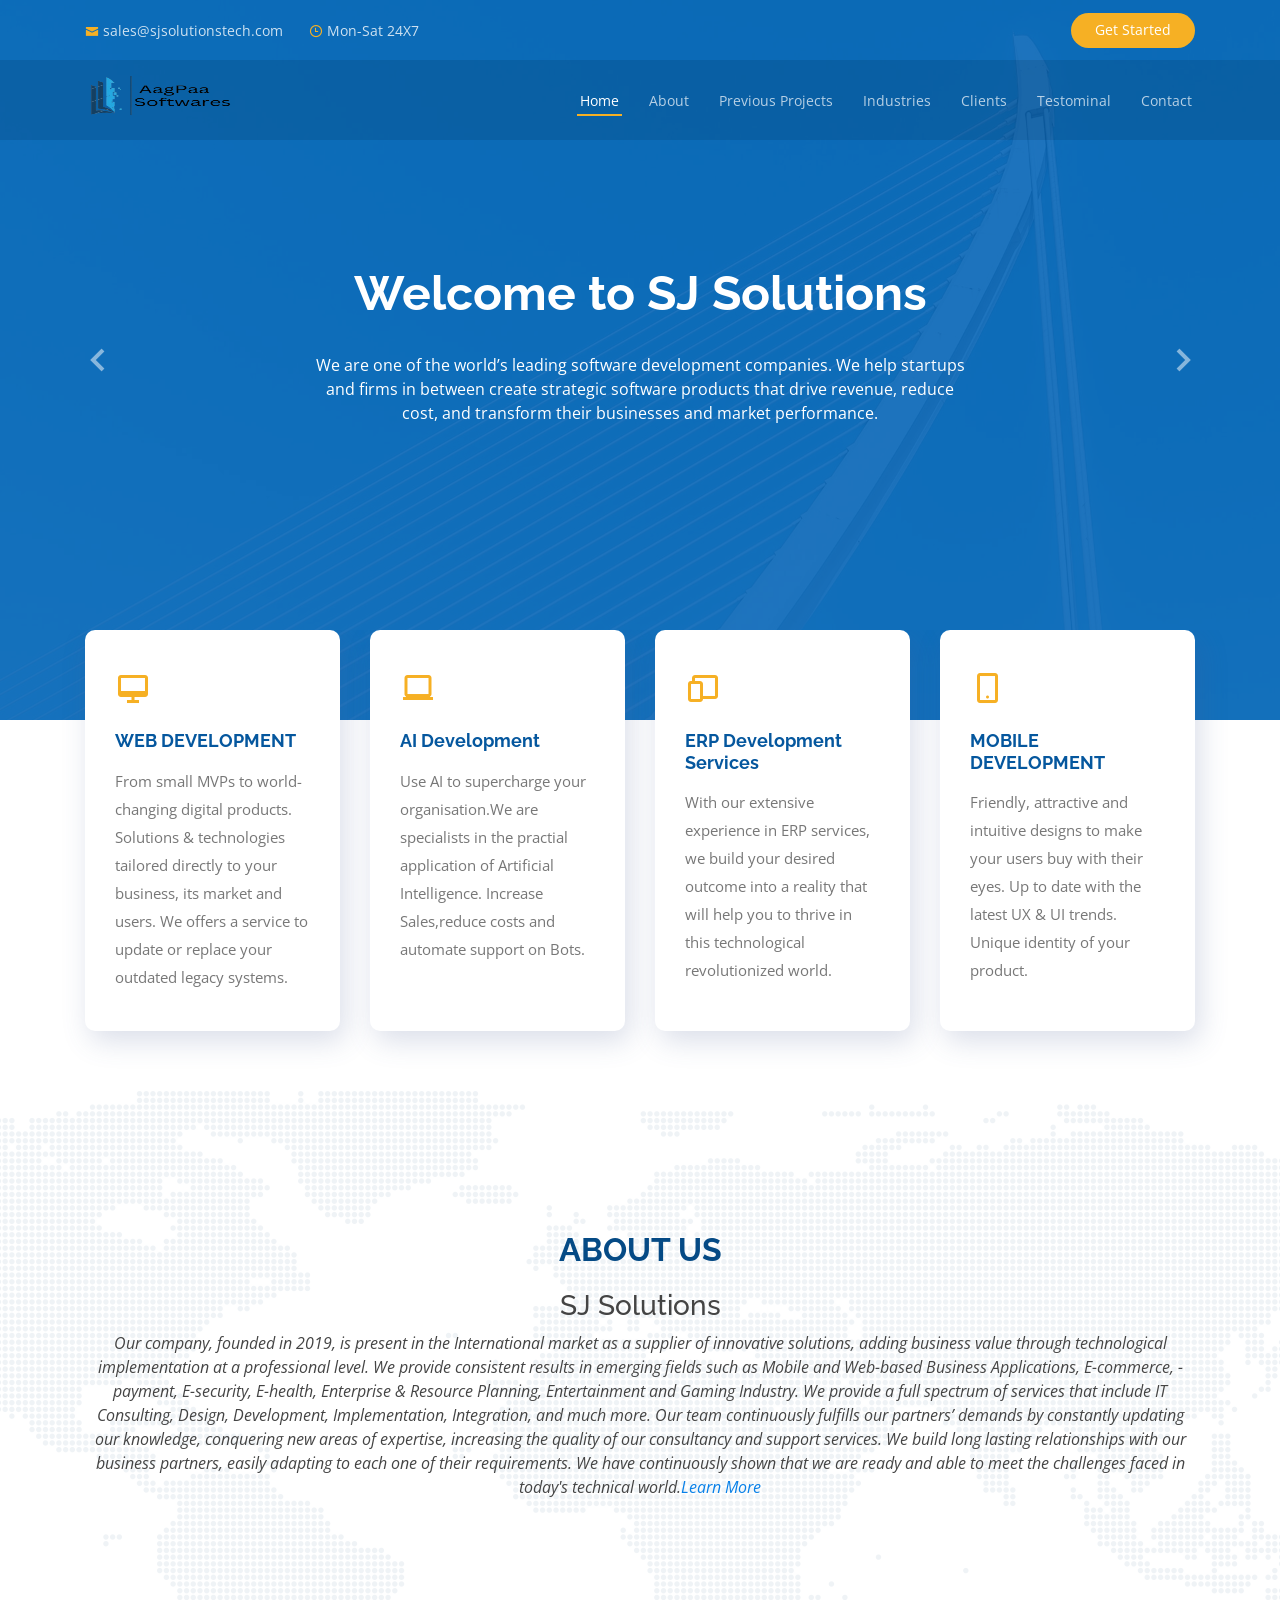
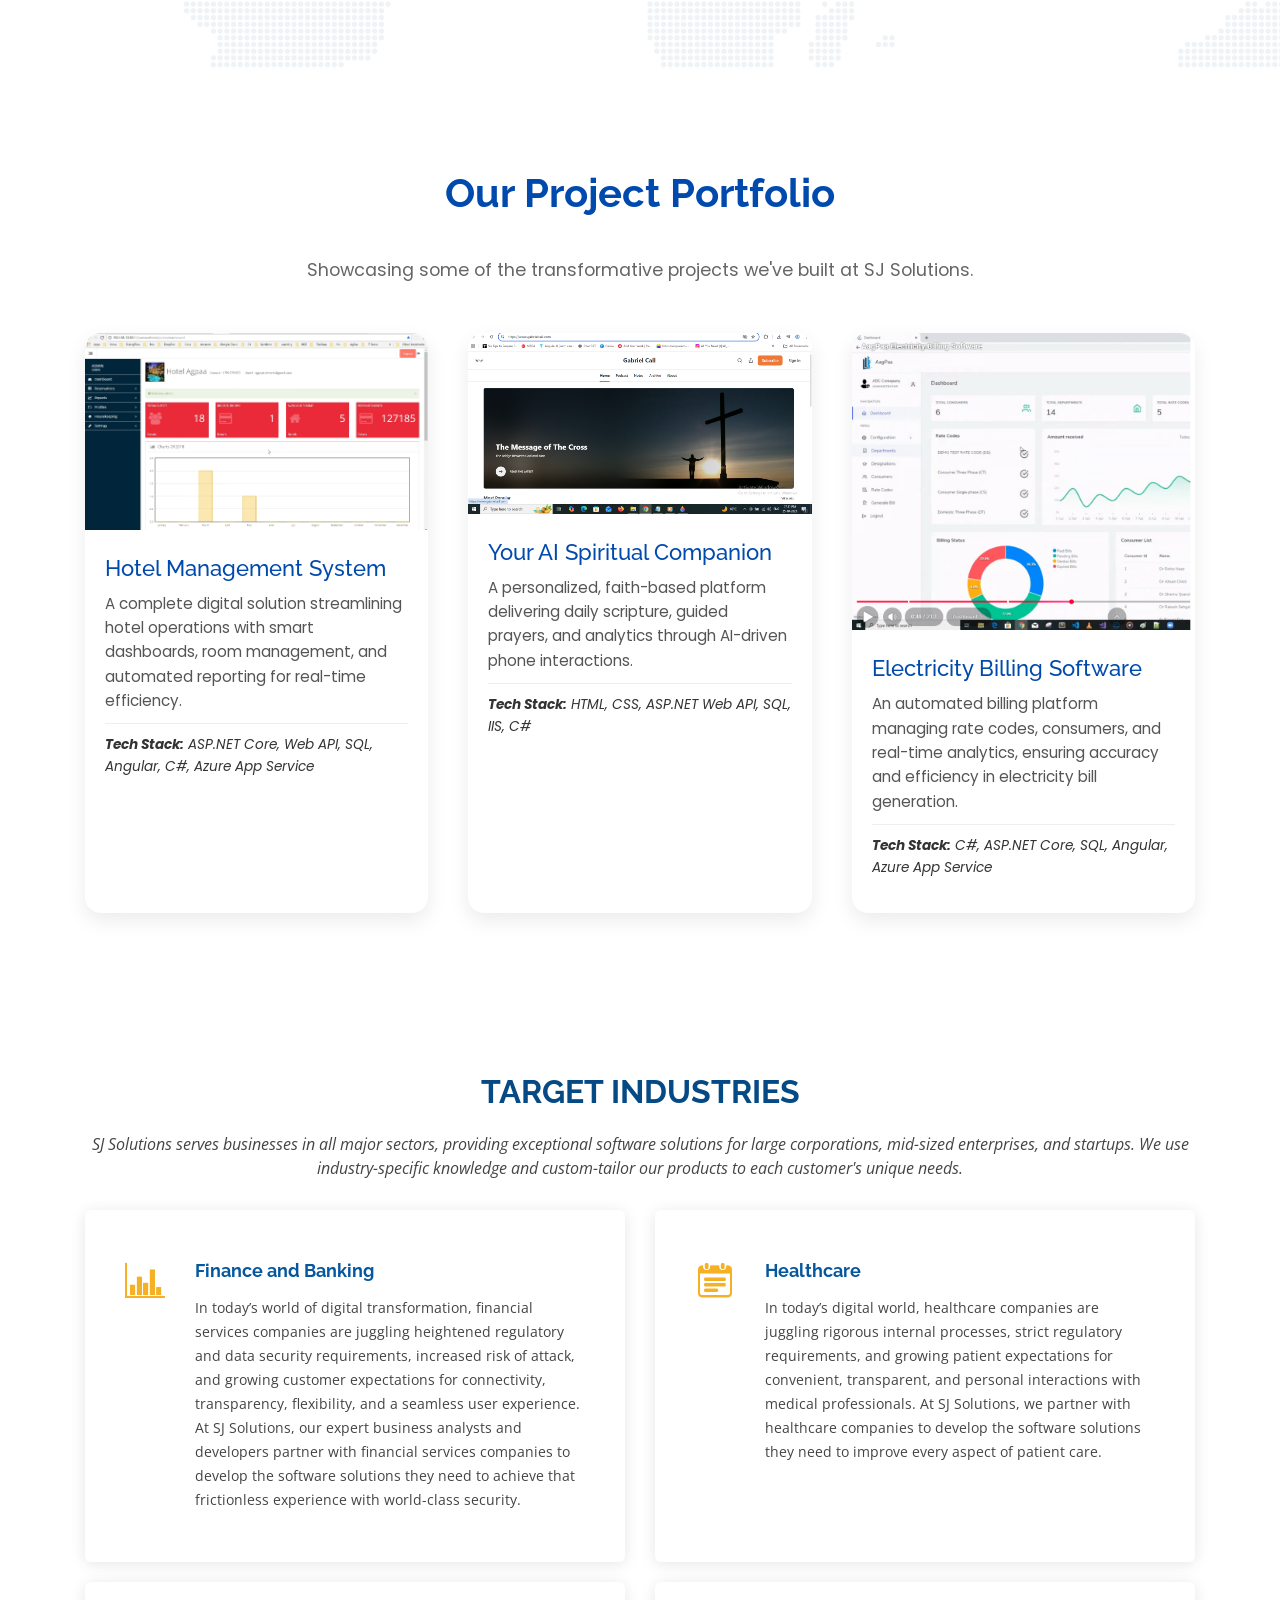
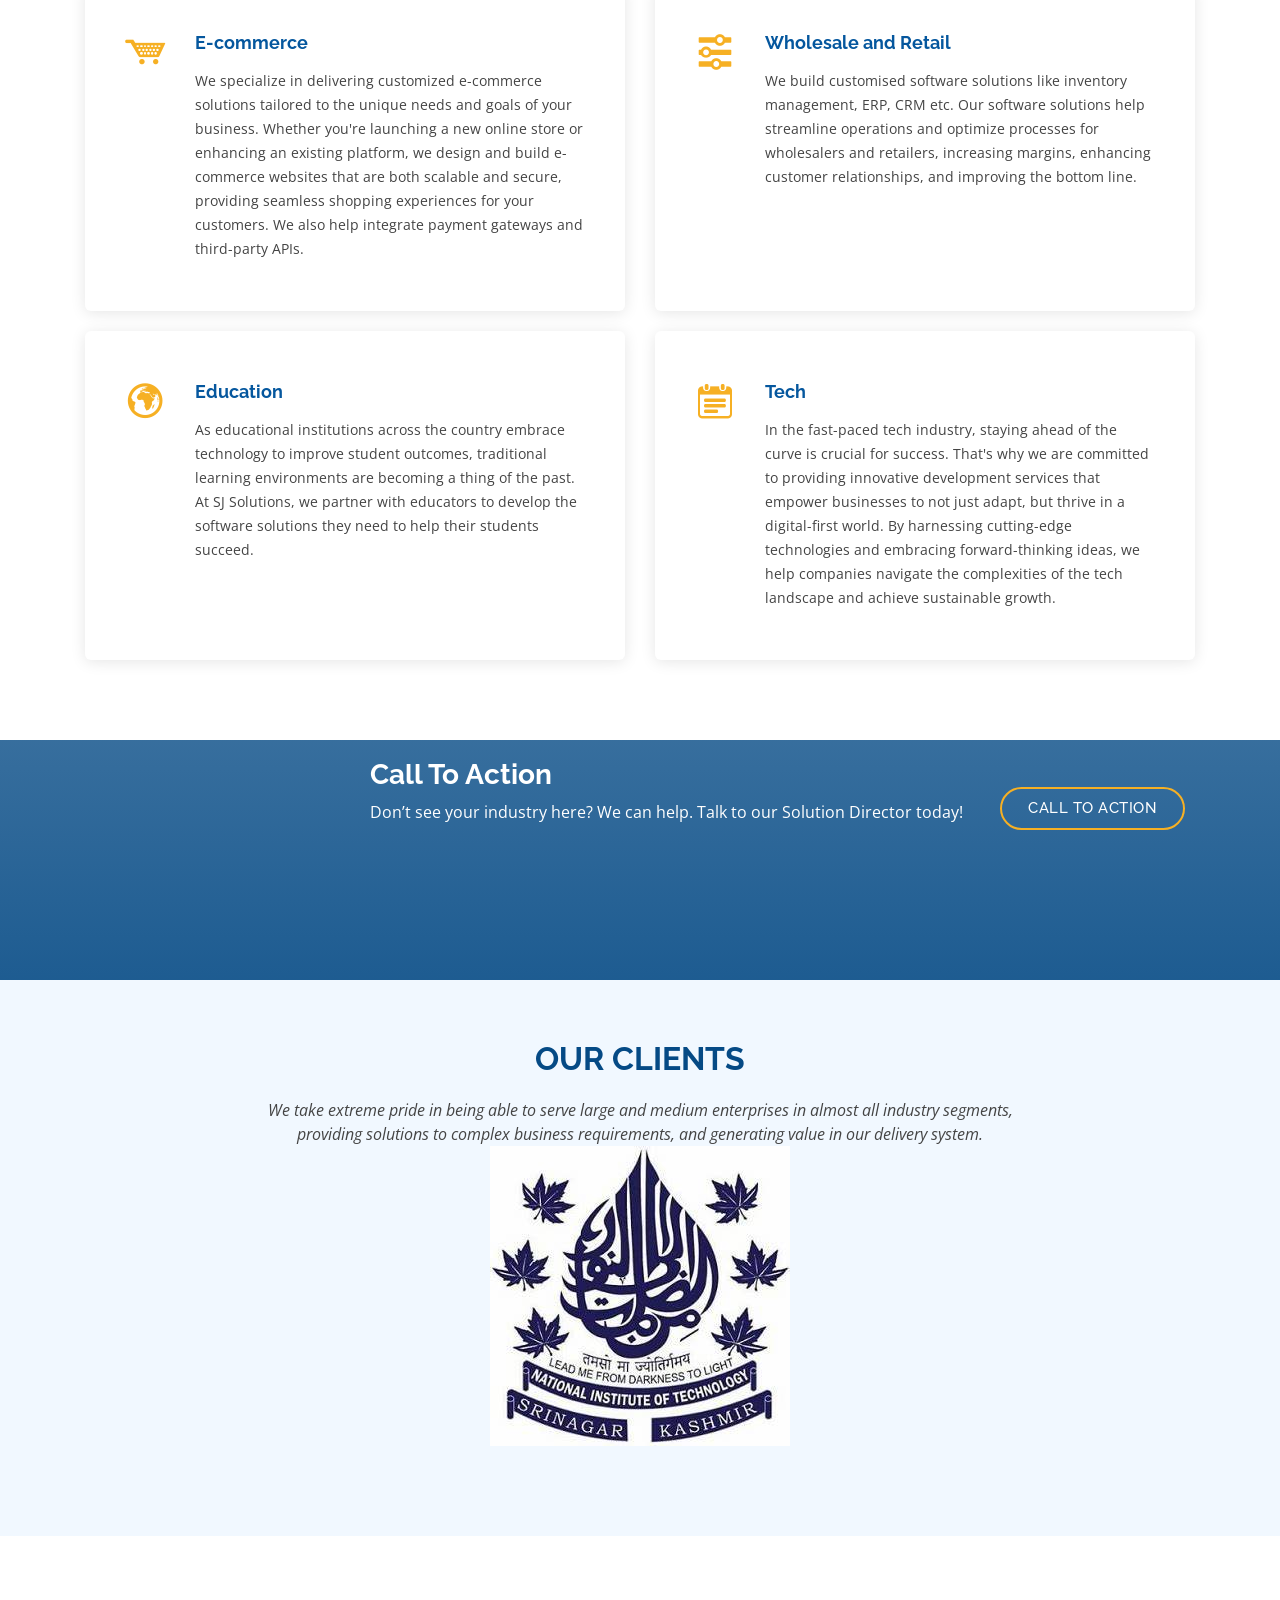
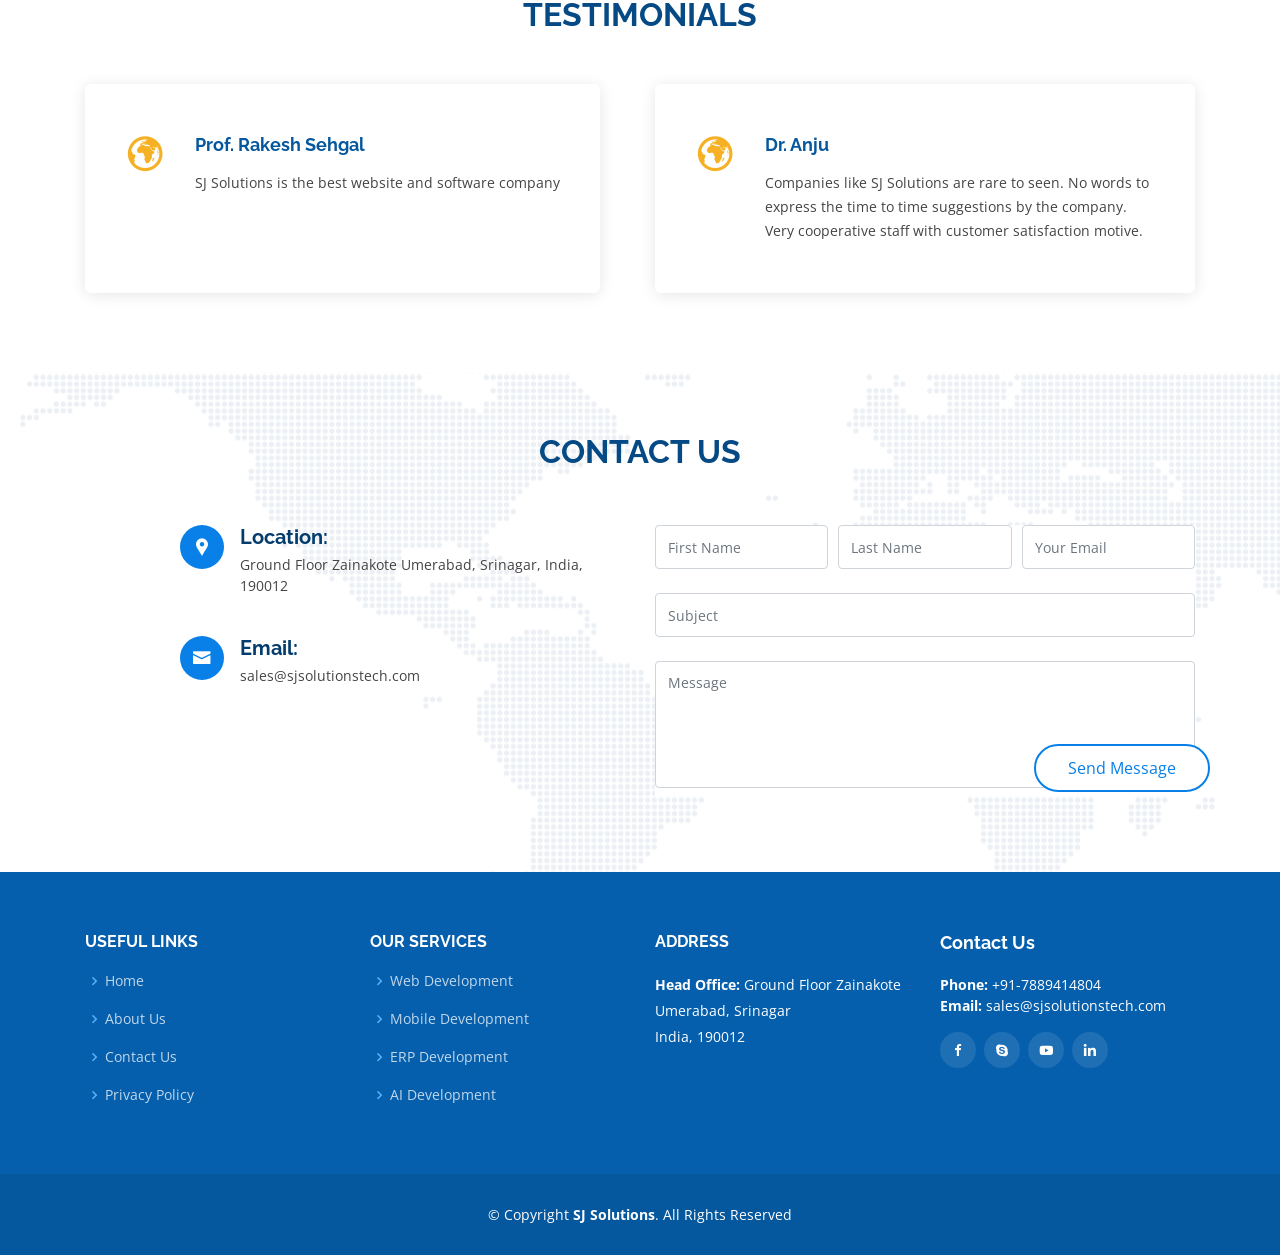
==== index.html @ de07e02e "Rebrand AagPaa Softwares to SJ Solutions Replace all visible AagPaa Softwares / AagPaa Software Solu" ====
<!DOCTYPE html>
<html lang="en">

<head>
  <meta charset="utf-8">
  <meta content="width=device-width, initial-scale=1.0" name="viewport">

  <title>SJ Solutions</title>
  <meta content="" name="descriptison">
  <meta content="" name="keywords">

  <!-- Favicons -->
  <link href="assets/img/favicon.png" rel="icon">
  <link href="assets/img/apple-touch-icon.png" rel="apple-touch-icon">

  <!-- Google Fonts -->
  <link href="https://fonts.googleapis.com/css?family=Open+Sans:300,300i,400,400i,600,600i,700,700i|Raleway:300,300i,400,400i,500,500i,600,600i,700,700i|Poppins:300,300i,400,400i,500,500i,600,600i,700,700i" rel="stylesheet">

  <!-- Vendor CSS Files -->
  <link href="assets/vendor/bootstrap/css/bootstrap.min.css" rel="stylesheet">
  <link href="assets/vendor/icofont/icofont.min.css" rel="stylesheet">
  <link href="assets/vendor/boxicons/css/boxicons.min.css" rel="stylesheet">
  <link href="assets/vendor/animate.css/animate.min.css" rel="stylesheet">
  <link href="assets/vendor/remixicon/remixicon.css" rel="stylesheet">
  <link href="assets/vendor/owl.carousel/assets/owl.carousel.min.css" rel="stylesheet">
  <link href="assets/vendor/venobox/venobox.css" rel="stylesheet">
  <link href="assets/vendor/aos/aos.css" rel="stylesheet">

  <!-- Template Main CSS File -->
  <link href="assets/css/style.css" rel="stylesheet">

  <!-- =======================================================
  * Template Name: Anyar - v2.1.0
  * Template URL: https://bootstrapmade.com/anyar-free-multipurpose-one-page-bootstrap-theme/
  * Author: BootstrapMade.com
  * License: https://bootstrapmade.com/license/
  ======================================================== -->
	<script src="https://www.google.com/recaptcha/api.js" async defer></script>
	<script async src="https://pagead2.googlesyndication.com/pagead/js/adsbygoogle.js?client=ca-pub-5150853147028967"
     crossorigin="anonymous"></script>
<style>
/* ===== Portfolio Section ===== */
.portfolio-section {
  padding: 100px 0;
  background: #ffffff;
  color: #222;
  font-family: "Poppins", sans-serif;
}

.portfolio-section .section-title {
  font-size: 2.5rem;
  font-weight: 700;
  color: #004aad;
  text-align: center;
  margin-bottom: 10px;
}

.portfolio-section .section-subtitle {
  text-align: center;
  font-size: 1.1rem;
  color: #666;
  max-width: 700px;
  margin: 0 auto 50px;
}

.portfolio-grid {
  display: grid;
  grid-template-columns: repeat(auto-fit, minmax(340px, 1fr));
  gap: 40px;
  align-items: stretch;
}

.portfolio-card {
  background: #fff;
  border-radius: 16px;
  overflow: hidden;
  box-shadow: 0 8px 20px rgba(0, 0, 0, 0.08);
  transition: transform 0.3s ease, box-shadow 0.3s ease;
  position: relative;
}

.portfolio-card:hover {
  transform: translateY(-8px);
  box-shadow: 0 12px 25px rgba(0, 0, 0, 0.12);
}

.image-container {
  position: relative;
  overflow: hidden;
}

.image-container img {
  width: 100%;
  display: block;
  transition: transform 0.5s ease;
}

.portfolio-card:hover .image-container img {
  transform: scale(1.05);
  filter: brightness(90%);
}

.portfolio-content {
  padding: 25px 20px;
}

.portfolio-content h3 {
  color: #004aad;
  font-size: 1.4rem;
  margin-bottom: 10px;
}

.portfolio-content p {
  color: #555;
  font-size: 0.95rem;
  line-height: 1.6;
  margin-bottom: 10px;
}

.portfolio-content .tech-stack {
  font-size: 0.85rem;
  color: #333;
  font-style: italic;
  border-top: 1px solid #eee;
  padding-top: 10px;
}

/* Responsive */
@media (max-width: 768px) {
  .portfolio-section {
    padding: 60px 20px;
  }

  .portfolio-section .section-title {
    font-size: 2rem;
  }

  .portfolio-section .section-subtitle {
    font-size: 1rem;
    margin-bottom: 30px;
  }
}

</style>
</head>

<body>

  <!-- ======= Top Bar ======= -->
  <div id="topbar" class="d-none d-lg-flex align-items-center fixed-top ">
    <div class="container d-flex align-items-center">
      <div class="contact-info mr-auto">
        <ul>
          <li><i class="icofont-envelope"></i><a href="mailto:sales@sjsolutionstech.com">sales@sjsolutionstech.com</a></li>

          <li><i class="icofont-clock-time icofont-flip-horizontal"></i> Mon-Sat 24X7</li>
        </ul>
      </div>
      <div class="cta">
        <a href="#contact" class="scrollto">Get Started</a>
      </div>
    </div>
  </div>

  <!-- ======= Header ======= -->
  <header id="header" class="fixed-top ">
    <div class="container d-flex align-items-center">

     <!-- <h1 class="logo mr-auto"><a href="#header" class="scrollto">SJ Solutions</a></h1>
       Uncomment below if you prefer to use an image logo -->
       <a href="#header" class="logo mr-auto scrollto"><img src="assets/img/LogoWithTextBG.png" alt="" class="img-fluid"></a>

      <nav class="nav-menu d-none d-lg-block">
        <ul>
          <li class="active"><a href="#header">Home</a></li>
          <li><a href="#about">About</a></li>
          <li><a href="#why-us">Previous Projects</a></li>
          <li><a href="#services">Industries</a></li>
          <li><a href="#team">Clients</a></li>
		<li><a href="#Testimonials">Testominal</a></li>
          <li><a href="#contact">Contact</a></li>

        </ul>
      </nav><!-- .nav-menu -->

    </div>
  </header><!-- End Header -->

  <!-- ======= Hero Section ======= -->
  <section id="hero" class="d-flex justify-cntent-center align-items-center">
    <div id="heroCarousel" class="container carousel carousel-fade" data-ride="carousel">

      <!-- Slide 1 -->
      <div class="carousel-item active">
        <div class="carousel-container">
          <h2 class="animate__animated animate__fadeInDown">Welcome to <span>SJ Solutions</span></h2>
          <p class="animate__animated animate__fadeInUp">We are one of the world’s leading software development companies. We help startups and firms in between create strategic software products that drive revenue, reduce cost, and transform their businesses and market performance.</p>

          <!-- <a href="#about" class="btn-get-started animate__animated animate__fadeInUp scrollto">Read More</a> -->
        </div>
      </div>

      <!-- Slide 2 -->
      <!--<div class="carousel-item">
        <div class="carousel-container">
          <h2 class="animate__animated animate__fadeInDown">BE ONE STEP AHEAD</h2>
          <p class="animate__animated animate__fadeInUp">Work with experts in Web & Custom Software Development,
            delivering scalable systems and web applications. </p>
          <a href="#about" class="btn-get-started animate__animated animate__fadeInUp scrollto">Read More</a>
        </div>
      </div>-->
      <!-- Slide 3 -->
      <div class="carousel-item">
        <div class="carousel-container">
          <h2 class="animate__animated animate__fadeInDown">Dedicated development teams that deliver</h2>
          <p class="animate__animated animate__fadeInUp">SJ Solutions is a custom software development company that provides dedicated teams of hotshot engineers. We help startups and fast-growing tech companies build successful, scalable products that users love.</p>
         <!-- <a href="#about" class="btn-get-started animate__animated animate__fadeInUp scrollto">Read More</a> -->
        </div>
      </div>
  <!-- Slide 4 -->
      <div class="carousel-item">
        <div class="carousel-container">
          <h2 class="animate__animated animate__fadeInDown">Faster, Adaptive, and Scalable end-to-end Solutions</h2>
          <p class="animate__animated animate__fadeInUp">Helping Organizations Innovate, Transform, and Lead.</p>
        <!--  <a href="#about" class="btn-get-started animate__animated animate__fadeInUp scrollto">Get Started</a> -->
        </div>
      </div>
		<!-- Slide 5 -->
      <div class="carousel-item">
        <div class="carousel-container">
          <h2 class="animate__animated animate__fadeInDown">Let's move to smarter World</h2>
          <p class="animate__animated animate__fadeInUp">We Develop the Web and Power Up the Mobiles</p>
          <a href="#contact" class="btn-get-started animate__animated animate__fadeInUp scrollto">Let's Start </a>
        </div>
      </div>
      <a class="carousel-control-prev" href="#heroCarousel" role="button" data-slide="prev">
        <span class="carousel-control-prev-icon bx bx-chevron-left" aria-hidden="true"></span>
        <span class="sr-only">Previous</span>
      </a>

      <a class="carousel-control-next" href="#heroCarousel" role="button" data-slide="next">
        <span class="carousel-control-next-icon bx bx-chevron-right" aria-hidden="true"></span>
        <span class="sr-only">Next</span>
      </a>

    </div>
  </section><!-- End Hero -->

  <main id="main">

    <!-- ======= Icon Boxes Section ======= -->
    <section id="icon-boxes" class="icon-boxes">
      <div class="container">

        <div class="row">
          <div class="col-md-6 col-lg-3 d-flex align-items-stretch mb-5 mb-lg-0" data-aos="fade-up">
            <div class="icon-box">
              <div class="icon"><i class="bx bx-desktop"></i></div>
              <h4 class="title"><a href="">WEB DEVELOPMENT</a></h4>
              <p class="description">From small MVPs to world-changing digital products.
                Solutions & technologies tailored directly to your business, its market and users.
               We offers a service to update or replace your outdated legacy systems.
                </p>
            </div>
          </div>
<div class="col-md-6 col-lg-3 d-flex align-items-stretch mb-5 mb-lg-0" data-aos="fade-up" data-aos-delay="200">
            <div class="icon-box">
              <div class="icon"><i class="bx bx-laptop"></i></div>
              <h4 class="title"><a href="#why-us">
                AI Development</a></h4>
              <p class="description">Use AI to supercharge your organisation.We are specialists in the practial application of Artificial Intelligence. Increase Sales,reduce costs and automate support on Bots. </p>
            </div>
          </div>

          <div class="col-md-6 col-lg-3 d-flex align-items-stretch mb-5 mb-lg-0" data-aos="fade-up" data-aos-delay="300">
            <div class="icon-box">
              <div class="icon"><i class="bx bx-devices"></i></div>
              <h4 class="title"><a href=""> ERP Development Services</a></h4>
              <p class="description">With our extensive experience in ERP services, we build your desired outcome into a reality that will help you to thrive in this technological revolutionized world.</p>
            </div>
          </div>

<div class="col-md-6 col-lg-3 d-flex align-items-stretch mb-5 mb-lg-0" data-aos="fade-up" data-aos-delay="100">
            <div class="icon-box">
              <div class="icon"><i class="bx bx-mobile-alt"></i></div>
              <h4 class="title"><a href="">MOBILE DEVELOPMENT</a></h4>
              <p class="description">Friendly, attractive and intuitive designs to make your users buy with their eyes.
                Up to date with the latest UX & UI trends.
                Unique identity of your product.</p>
            </div>
          </div>
        </div>

      </div>
    </section><!-- End Icon Boxes Section -->

    <!-- ======= About Us Section ======= -->
    <section id="about" class="about">
      <div class="container" data-aos="fade-up">

        <div class="section-title">
          <h2>About Us</h2>
          <h3>SJ Solutions</h3>
          <p>Our company, founded in 2019, is present in the International market as a supplier of innovative solutions, adding business value through technological implementation at a professional level. We provide consistent results in emerging fields such as Mobile and Web-based Business Applications, E-commerce, -payment, E-security, E-health, Enterprise & Resource Planning, Entertainment and Gaming Industry. We provide a full spectrum of services that include IT Consulting, Design, Development, Implementation, Integration, and much more. Our team continuously fulfills our partners’ demands by constantly updating our knowledge, conquering new areas of expertise, increasing the quality of our consultancy and support services. We build long lasting relationships with our business partners, easily adapting to each one of their requirements. We have continuously shown that we are ready and able to meet the challenges faced in today's technical world.<a href="https://www.youtube.com/@aagpaasoftwares5643" class="btn-learn-more">Learn More</a></p>

        </div>

      <!--  <div class="row content">
          <div class="col-lg-6">
            <h3>
              What We Promise
            </h3>
            <ul>
            <li><i class="ri-check-double-line"></i> SJ Solutions' biggest concern when choosing a technology is how it fits our customer's needs.</li>
              <li><i class="ri-check-double-line"></i> SJ Solutions does not resell any platforms or technologies of the third party vendors. We promise that we never have any commercial incentive while choosing a technology or approach, we base our decision only on the fact how our customers would benefit from it.</li>
              <li><i class="ri-check-double-line"></i> Our customers' time is their money, so completing every project on time is one of Syberry's biggest priorities.</li>
              <li><i class="ri-check-double-line"></i>Our customers value fair and transparent pricing, so that's what SJ Solutions offers.</li>
            </ul>
          </div>
          <div class="col-lg-6 pt-4 pt-lg-0">
            <p>
              SJ Solutions serves businesses in all major sectors, providing exceptional software solutions for large corporations, mid-sized enterprises, and startups. We use industry-specific knowledge and custom-tailor our products to each customer's unique needs.
            </p>
           <a href="#" class="btn-learn-more">Learn More</a>
          </div>
        </div> -->

      </div>
    </section><!-- End About Us Section -->

	  <!-- ====== Portfolio Section Start ====== -->
<section id="portfolio" class="portfolio-section">
  <div class="container">
    <h2 class="section-title" data-aos="fade-up">Our Project Portfolio</h2>
    <p class="section-subtitle" data-aos="fade-up" data-aos-delay="100">
      Showcasing some of the transformative projects we've built at SJ Solutions.
    </p>

    <div class="portfolio-grid">
      <!-- Project 1 -->
      <div class="portfolio-card" data-aos="fade-up" data-aos-delay="200">
        <div class="image-container">
          <img src="assets/img/zamruddashboard.png" alt="Hotel Management System" class="project-img" />
        </div>
        <div class="portfolio-content">
          <h3>Hotel Management System</h3>
          <p>
            A complete digital solution streamlining hotel operations with smart dashboards,
            room management, and automated reporting for real-time efficiency.
          </p>
          <p class="tech-stack">
            <strong>Tech Stack:</strong> ASP.NET Core, Web API, SQL, Angular, C#, Azure App Service
          </p>
        </div>
      </div>

      <!-- Project 2 -->
      <div class="portfolio-card" data-aos="fade-up" data-aos-delay="300">
        <div class="image-container">
          <img src="assets/img/Gcall1.png" alt="Your AI Spiritual Companion" class="project-img" />
        </div>
        <div class="portfolio-content">
          <h3>Your AI Spiritual Companion</h3>
          <p>
            A personalized, faith-based platform delivering daily scripture, guided prayers,
            and analytics through AI-driven phone interactions.
          </p>
          <p class="tech-stack">
            <strong>Tech Stack:</strong> HTML, CSS, ASP.NET Web API, SQL, IIS, C#
          </p>
        </div>
      </div>

      <!-- Project 3 -->
      <div class="portfolio-card" data-aos="fade-up" data-aos-delay="400">
        <div class="image-container">
          <img src="assets/img/Electricity_Billing_Software.png" alt="Electricity Billing Software" class="project-img" />
        </div>
        <div class="portfolio-content">
          <h3>Electricity Billing Software</h3>
          <p>
            An automated billing platform managing rate codes, consumers, and real-time analytics,
            ensuring accuracy and efficiency in electricity bill generation.
          </p>
          <p class="tech-stack">
            <strong>Tech Stack:</strong> C#, ASP.NET Core, SQL, Angular, Azure App Service
          </p>
        </div>
      </div>
    </div>
  </div>
</section>
<!-- ====== Portfolio Section End ====== -->





    <!-- ======= Services Section ======= -->
    <section id="services" class="services">
      <div class="container" data-aos="fade-up">

        <div class="section-title">
          <h2>Target Industries</h2>
          <p>SJ Solutions serves businesses in all major sectors, providing exceptional software solutions for large corporations, mid-sized enterprises, and startups. We use industry-specific knowledge and custom-tailor our products to each customer's unique needs.</p>
        </div>

        <div class="row">
          <div class="col-md-6 d-flex align-items-stretch" data-aos="fade-up" data-aos-delay="100">
            <div class="icon-box">
              <i class="icofont-chart-bar-graph"></i>
              <h4><a href="#" onclick="return false;">Finance and Banking</a></h4>
              <p>In today’s world of digital transformation, financial services companies are juggling heightened regulatory and data security requirements, increased risk of attack, and growing customer expectations for connectivity, transparency, flexibility, and a seamless user experience. At SJ Solutions, our expert business analysts and developers partner with financial services companies to develop the software solutions they need to achieve that frictionless experience with world-class security.</p>
            </div>
          </div>
          <div class="col-md-6 d-flex align-items-stretch mt-4 mt-md-0" data-aos="fade-up" data-aos-delay="200">
            <div class="icon-box">
              <i class="icofont-tasks-alt"></i>
              <h4><a href="#" onclick="return false;">Healthcare</a></h4>
              <p>In today’s digital world, healthcare companies are juggling rigorous internal processes, strict regulatory requirements, and growing patient expectations for convenient, transparent, and personal interactions with medical professionals. At SJ Solutions, we partner with healthcare companies to develop the software solutions they need to improve every aspect of patient care.</p>
            </div>
          </div>
          <div class="col-md-6 d-flex align-items-stretch mt-4 mt-md-0" data-aos="fade-up" data-aos-delay="300">
            <div class="icon-box">
              <i class="icofont-ui-cart"></i>
              <h4><a href="#" onclick="return false;">E-commerce</a></h4>
              <p>We specialize in delivering customized e-commerce solutions tailored to the unique needs and goals of your business. Whether you're launching a new online store or enhancing an existing platform, we design and build e-commerce websites that are both scalable and secure, providing seamless shopping experiences for your customers. We also help integrate payment gateways and third-party APIs.</p>
            </div>
          </div>
          <div class="col-md-6 d-flex align-items-stretch mt-4 mt-md-0" data-aos="fade-up" data-aos-delay="400">
            <div class="icon-box">
              <i class="icofont-settings"></i>
              <h4><a href="#" onclick="return false;">Wholesale and Retail</a></h4>
              <p>We build customised software solutions like inventory management, ERP, CRM etc. Our software solutions help streamline operations and optimize processes for wholesalers and retailers, increasing margins, enhancing customer relationships, and improving the bottom line.</p>
            </div>
          </div>
          <div class="col-md-6 d-flex align-items-stretch mt-4 mt-md-0" data-aos="fade-up" data-aos-delay="500">
            <div class="icon-box">
              <i class="icofont-earth"></i>
              <h4><a href="#" onclick="return false;">Education</a></h4>
              <p>As educational institutions across the country embrace technology to improve student outcomes, traditional learning environments are becoming a thing of the past. At SJ Solutions, we partner with educators to develop the software solutions they need to help their students succeed.</p>
            </div>
          </div>
          <div class="col-md-6 d-flex align-items-stretch mt-4 mt-md-0" data-aos="fade-up" data-aos-delay="600">
            <div class="icon-box">
              <i class="icofont-tasks-alt"></i>
              <h4><a href="#" onclick="return false;">Tech</a></h4>
              <p>In the fast-paced tech industry, staying ahead of the curve is crucial for success. That's why we are committed to providing innovative development services that empower businesses to not just adapt, but thrive in a digital-first world. By harnessing cutting-edge technologies and embracing forward-thinking ideas, we help companies navigate the complexities of the tech landscape and achieve sustainable growth.</p>
            </div>
          </div>
        </div>

      </div>
    </section><!-- End Services Section -->

    <!-- ======= Cta Section ======= -->
    <section id="cta" class="cta">
      <div class="container">

        <div class="row" data-aos="zoom-in">
          <div class="col-lg-9 text-center text-lg-left">
            <h3>Call To Action</h3>
            <p> Don’t see your industry here? We can help. Talk to our Solution Director today!</p>
          </div>
          <div class="col-lg-3 cta-btn-container text-center">
            <a class="cta-btn align-middle" href="#contact">Call To Action</a>
          </div>
        </div>

      </div>
    </section><!-- End Cta Section -->




    <!-- ======= Team Section ======= -->
    <section id="team" class="team section-bg">
      <div class="container" data-aos="fade-up">

        <div class="section-title">
          <h2>OUR CLIENTS</h2>
          <p>We take extreme pride in being able to serve large and medium enterprises in almost all industry segments,</p>
		  <p>providing solutions to complex business requirements, and generating value in our delivery system.</p>

			<div class="owl-item" >
				<div class="item">
					<a href="https://www.nitsri.ac.in/">
						<img alt="logo" src="assets/img/NITlogo.jpg">
					</a>

			</div>

			</div>

		  </div>
      </div>
    </section><!-- End Team Section -->

	  <!-- ======= Testimonials Section ======= -->
    <section id="Testimonials" class="services">
      <div class="container" data-aos="fade-up">

        <div class="section-title">
          <h2>Testimonials</h2>
		  </div>

        <div class="row">
          <div class="col-md-6 d-flex align-items-stretch" data-aos="fade-up" data-aos-delay="100">
           <div class="icon-box">
             <i class="icofont-earth"></i>
				<!-- <img alt="logo" src="assets/img/NITlogo.jpg"> -->
              <h4><a href="https://rakeshsehgal.com">Prof. Rakesh Sehgal</a></h4>
			  <p>SJ Solutions  is the best website and software company</p>
           </div>
          </div>
          <div class="col-md-6 d-flex align-items-stretch mt-4 mt-md-0" data-aos="fade-up" data-aos-delay="200">
            <div class="icon-box">
              <i class="icofont-earth"></i>
              <h4><a href="https://anjusehgal.com/">Dr. Anju </a></h4>
              <p>Companies like SJ Solutions are rare to seen. No words to express the time to time suggestions by the company. Very cooperative staff with customer satisfaction motive.</p>
            </div>
          </div>

		  </div>
      </div>
    </section>


	  <!-- ======= Contact Section ======= -->
    <section id="contact" class="contact">
      <div class="container" data-aos="fade-up">

        <div class="section-title">
          <h2>Contact Us</h2>
        </div>

        <div class="row mt-1 d-flex justify-content-end" data-aos="fade-right" data-aos-delay="100">

          <div class="col-lg-5">
            <div class="info">
              <div class="address">
                <i class="icofont-google-map"></i>
                <h4>Location:</h4>
                <p>Ground Floor Zainakote Umerabad, Srinagar, India, 190012</p>
              </div>

              <div class="email">
                <i class="icofont-envelope"></i>
                <h4>Email:</h4>
                <p>sales@sjsolutionstech.com</p>
              </div>



            </div>

          </div>

          <div class="col-lg-6 mt-5 mt-lg-0" data-aos="fade-left" data-aos-delay="100">

            <form action="contact.php" method="post" role="form" class="php-email-form">
              <div class="form-row">
                <div class="col-md-4 form-group">
                  <input type="text" name="fname" class="form-control" id="fname" placeholder="First Name" data-rule="minlen:4" data-msg="Please enter at least 4 chars" />
                  <div class="validate"></div>
                </div>
				  <div class="col-md-4 form-group">
                  <input type="text" name="lname" class="form-control" id="lname" placeholder="Last Name" data-rule="minlen:4" data-msg="Please enter at least 4 chars" />
                  <div class="validate"></div>
                </div>
                <div class="col-md-4 form-group">
                  <input type="email" class="form-control" name="email" id="email" placeholder="Your Email" data-rule="email" data-msg="Please enter a valid email" />
                  <div class="validate"></div>
                </div>
              </div>
              <div class="form-group">
                <input type="text" class="form-control" name="subject" id="subject" placeholder="Subject" data-rule="minlen:4" data-msg="Please enter at least 8 chars of subject" />
                <div class="validate"></div>
              </div>
              <div class="form-group">
                <textarea class="form-control" name="message" rows="5" data-rule="required" data-msg="Please write something for us" placeholder="Message"></textarea>
                <div class="validate"></div>
              </div>
              <div class="mb-3">
                <div class="loading">Loading</div>
                <div class="error-message"></div>
                <div class="sent-message">Your message has been sent. Thank you!</div>
              </div>
				<div>
				<div class="g-recaptcha" data-sitekey="6LeGdPUqAAAAACzHdzCGyerWPEHAPa_zpm4oUiF_"></div>
              <div class="text-center"><button type="submit">Send Message</button></div>
				</div>
            </form>

          </div>

        </div>

      </div>
    </section><!-- End Contact Section -->

  </main><!-- End #main -->

  <!-- ======= Footer ======= -->
  <footer id="footer">



    <div class="footer-top">
      <div class="container">
        <div class="row">

          <div class="col-lg-3 col-md-6 footer-links">
            <h4>Useful Links</h4>
            <ul>
              <li><i class="bx bx-chevron-right" ></i> <a href="#">Home</a></li>
              <li><i class="bx bx-chevron-right"></i> <a href="#about">About Us</a></li>
				<!--I delebrately kept the Terms Of Service link Commented  > By Shahid  -->
           <!--   <li><i class="bx bx-chevron-right"></i> <a href="https://www.sjsolutionstech.com/terms.html">Terms of service</a></li> -->
				<li><i class="bx bx-chevron-right"></i> <a href="#contact">Contact Us</a></li>
              <li><i class="bx bx-chevron-right"></i> <a href="https://www.sjsolutionstech.com/privacy.html">Privacy Policy</a></li>
            </ul>
          </div>

          <div class="col-lg-3 col-md-6 footer-links">
            <h4>Our Services</h4>
            <ul>
              <li><i class="bx bx-chevron-right"></i> <a href="#">Web Development</a></li>
              <li><i class="bx bx-chevron-right"></i> <a href="#">Mobile Development</a></li>
              <li><i class="bx bx-chevron-right"></i> <a href="#">ERP Development</a></li>
              <li><i class="bx bx-chevron-right"></i> <a href="#why-us">AI Development</a></li>
            </ul>
          </div>

          <div class="col-lg-3 col-md-6 footer-contact">
            <h4>Address</h4>
            <p>
             <strong>Head Office:</strong> Ground Floor Zainakote Umerabad, Srinagar<br>
              India, 190012<br>

            <br>

            </p>

          </div>

          <div class="col-lg-3 col-md-6 footer-info">
            <h3>Contact Us</h3>
            <strong>Phone:</strong> +91-7889414804<br>
              <strong>Email:</strong> sales@sjsolutionstech.com<br>
            <div class="social-links mt-3">
            <!--  <a href="#" class="twitter"><i class="bx bxl-twitter"></i></a> -->
            <a href="https://www.facebook.com/aagpaa" class="facebook"><i class="bx bxl-facebook"></i></a>
              <!--   <a href="#" class="instagram"><i class="bx bxl-instagram"></i></a>-->
              <a href="#" class="google-plus"><i class="bx bxl-skype"></i></a>
				<a href="https://www.youtube.com/@aagpaasoftwares5643" class="google-plus"><i class="bx bxl-youtube"></i></a>
              <a href="https://www.linkedin.com/company/aagpaa-software-solutions" class="linkedin"><i class="bx bxl-linkedin"></i></a>
            </div>
          </div>

        </div>
      </div>
    </div>

    <div class="container">
      <div class="copyright">
        &copy; Copyright <strong><span>SJ Solutions</span></strong>. All Rights Reserved
      </div>

    </div>
  </footer><!-- End Footer -->

  <a href="#" class="back-to-top"><i class="ri-arrow-up-line"></i></a>
  <div id="preloader"></div>

  <!-- Vendor JS Files -->
  <script src="assets/vendor/jquery/jquery.min.js"></script>
  <script src="assets/vendor/bootstrap/js/bootstrap.bundle.min.js"></script>
  <script src="assets/vendor/jquery.easing/jquery.easing.min.js"></script>
  <script src="assets/vendor/php-email-form/validate.js"></script>
  <script src="assets/vendor/owl.carousel/owl.carousel.min.js"></script>
  <script src="assets/vendor/venobox/venobox.min.js"></script>
  <script src="assets/vendor/isotope-layout/isotope.pkgd.min.js"></script>
  <script src="assets/vendor/aos/aos.js"></script>

	<!-- Modernizer Script for old Browsers -->
        <script src="js/modernizr-2.6.2.min.js"></script>
  <!-- Template Main JS File -->
  <script src="assets/js/main.js"></script>

	<!-- AOS Animation Library -->
<link href="https://unpkg.com/aos@2.3.4/dist/aos.css" rel="stylesheet" />
<script src="https://unpkg.com/aos@2.3.4/dist/aos.js"></script>
<script>
  AOS.init({
    duration: 800,
    once: true,
  });
</script>
</body>

</html>
---- assets/css/style.css ----
/**
* Template Name: Anyar - v2.1.0
* Template URL: https://bootstrapmade.com/anyar-free-multipurpose-one-page-bootstrap-theme/
* Author: BootstrapMade.com
* License: https://bootstrapmade.com/license/
*/

/*--------------------------------------------------------------
# General
--------------------------------------------------------------*/
body {
  font-family: "Open Sans", sans-serif;
  color: #444444;
}

a {
  color: #0880e8;
}

a:hover {
  color: #2b99f8;
  text-decoration: none;
}

h1, h2, h3, h4, h5, h6 {
  font-family: "Raleway", sans-serif;
}

/*--------------------------------------------------------------
# Back to top button
--------------------------------------------------------------*/
.back-to-top {
  position: fixed;
  display: none;
  right: 15px;
  bottom: 15px;
  z-index: 99999;
}

.back-to-top i {
  display: flex;
  align-items: center;
  justify-content: center;
  font-size: 20px;
  width: 40px;
  height: 40px;
  border-radius: 50px;
  background: #0880e8;
  color: #fff;
  transition: all 0.4s;
}

.back-to-top i:hover {
  background: #f6b024;
  color: #fff;
}

/*--------------------------------------------------------------
# Preloader
--------------------------------------------------------------*/
#preloader {
  position: fixed;
  top: 0;
  left: 0;
  right: 0;
  bottom: 0;
  z-index: 9999;
  overflow: hidden;
  background: #fff;
}

#preloader:before {
  content: "";
  position: fixed;
  top: calc(50% - 30px);
  left: calc(50% - 30px);
  border: 6px solid #0880e8;
  border-top-color: #bfe0fd;
  border-radius: 50%;
  width: 60px;
  height: 60px;
  -webkit-animation: animate-preloader 1s linear infinite;
  animation: animate-preloader 1s linear infinite;
}

@-webkit-keyframes animate-preloader {
  0% {
    transform: rotate(0deg);
  }
  100% {
    transform: rotate(360deg);
  }
}

@keyframes animate-preloader {
  0% {
    transform: rotate(0deg);
  }
  100% {
    transform: rotate(360deg);
  }
}

/*--------------------------------------------------------------
# Disable aos animation delay on mobile devices
--------------------------------------------------------------*/
@media screen and (max-width: 768px) {
  [data-aos-delay] {
    transition-delay: 0 !important;
  }
}

/*--------------------------------------------------------------
# Top Bar
--------------------------------------------------------------*/
#topbar {
  height: 60px;
  font-size: 14px;
  transition: all 0.5s;
  overflow: hidden;
  color: rgba(255, 255, 255, 0.8);
}

#topbar.topbar-scrolled {
  top: -60px;
}

#topbar .contact-info ul {
  padding: 0;
  margin: 0;
  list-style: none;
}

#topbar .contact-info li {
  display: inline-block;
  padding: 0;
}

#topbar .contact-info li + li {
  margin-left: 18px;
}

#topbar .contact-info a {
  color: rgba(255, 255, 255, 0.8);
  transition: 0.3s;
}

#topbar .contact-info a:hover {
  color: #fff;
}

#topbar .contact-info i {
  color: #f6b024;
  padding-right: 4px;
}

#topbar .cta {
  background: transparent;
}

#topbar .cta a {
  color: #fff;
  background: #f6b024;
  padding: 6px 24px 8px 24px;
  display: inline-block;
  transition: 0.3s;
  border-radius: 50px;
}

#topbar .cta a:hover {
  background: #f1a40a;
}

/*--------------------------------------------------------------
# Header
--------------------------------------------------------------*/
#header {
  background: rgba(0, 0, 0, 0.1);
  transition: all 0.5s;
  z-index: 997;
  padding: 0px 0;
  top: 60px;
}

#header.header-scrolled {
  top: 0;
  background: rgba(5, 87, 158, 0.9);
}

#header .logo {
  font-size: 32px;
  margin: 0;
  padding: 0;
  line-height: 1;
  font-weight: 400;
  letter-spacing: 2px;
  
 
}

#header .logo a {
  color: #fff;
}

#header .logo img {
 height: 80px;
 width: 150px;
}

@media (max-width: 992px) {
  #header {
    top: 0;
    padding: 15px 0;
    background: transparent;
  }
  #header .logo {
    font-size: 28px;
  }
}

.header-inner-pages {
  background: rgba(5, 87, 158, 0.9) !important;
}

.topbar-inner-pages {
  background: rgba(6, 98, 178, 0.9) !important;
}

/*--------------------------------------------------------------
# Navigation Menu
--------------------------------------------------------------*/
/* Desktop Navigation */
.nav-menu ul {
  margin: 0;
  padding: 0;
  list-style: none;
}

.nav-menu > ul {
  display: flex;
}

.nav-menu > ul > li {
  position: relative;
  white-space: nowrap;
  padding: 10px 0 10px 24px;
}

.nav-menu a {
  display: block;
  position: relative;
  color: rgba(255, 255, 255, 0.7);
  transition: 0.3s;
  font-size: 14px;
  padding: 0 3px;
  font-family: "Open Sans", sans-serif;
}

.nav-menu > ul > li > a:before {
  content: "";
  position: absolute;
  width: 100%;
  height: 2px;
  bottom: -5px;
  left: 0;
  background-color: #f6b024;
  visibility: hidden;
  width: 0px;
  transition: all 0.3s ease-in-out 0s;
}

.nav-menu a:hover:before, .nav-menu li:hover > a:before, .nav-menu .active > a:before {
  visibility: visible;
  width: 100%;
}

.nav-menu a:hover, .nav-menu .active > a, .nav-menu li:hover > a {
  color: #fff;
}

.nav-menu .drop-down ul {
  display: block;
  position: absolute;
  left: 14px;
  top: calc(100% + 30px);
  z-index: 99;
  opacity: 0;
  visibility: hidden;
  padding: 10px 0;
  background: #fff;
  box-shadow: 0px 0px 30px rgba(127, 137, 161, 0.25);
  transition: 0.3s;
  border-radius: 8px;
}

.nav-menu .drop-down:hover > ul {
  opacity: 1;
  top: 100%;
  visibility: visible;
}

.nav-menu .drop-down li {
  min-width: 180px;
  position: relative;
}

.nav-menu .drop-down ul a {
  padding: 10px 20px;
  font-size: 14px;
  font-weight: 500;
  text-transform: none;
  color: #032e54;
}

.nav-menu .drop-down ul a:hover, .nav-menu .drop-down ul .active > a, .nav-menu .drop-down ul li:hover > a {
  color: #0880e8;
}

.nav-menu .drop-down > a:after {
  content: "\ea99";
  font-family: IcoFont;
  padding-left: 5px;
}

.nav-menu .drop-down .drop-down ul {
  top: 0;
  left: calc(100% - 30px);
}

.nav-menu .drop-down .drop-down:hover > ul {
  opacity: 1;
  top: 0;
  left: 100%;
}

.nav-menu .drop-down .drop-down > a {
  padding-right: 35px;
}

.nav-menu .drop-down .drop-down > a:after {
  content: "\eaa0";
  font-family: IcoFont;
  position: absolute;
  right: 15px;
}

@media (max-width: 1366px) {
  .nav-menu .drop-down .drop-down ul {
    left: -90%;
  }
  .nav-menu .drop-down .drop-down:hover > ul {
    left: -100%;
  }
  .nav-menu .drop-down .drop-down > a:after {
    content: "\ea9d";
  }
}

/* Mobile Navigation */
.mobile-nav-toggle {
  position: fixed;
  right: 15px;
  top: 15px;
  z-index: 9998;
  border: 0;
  background: none;
  font-size: 24px;
  transition: all 0.4s;
  outline: none !important;
  line-height: 1;
  cursor: pointer;
  text-align: right;
}

.mobile-nav-toggle i {
  color: #fff;
}

.mobile-nav {
  position: fixed;
  top: 55px;
  right: 15px;
  bottom: 15px;
  left: 15px;
  z-index: 9999;
  overflow-y: auto;
  background: #fff;
  transition: ease-in-out 0.2s;
  opacity: 0;
  visibility: hidden;
  border-radius: 10px;
  padding: 10px 0;
}

.mobile-nav * {
  margin: 0;
  padding: 0;
  list-style: none;
}

.mobile-nav a {
  display: block;
  position: relative;
  color: #0665b7;
  padding: 10px 20px;
  font-weight: 500;
  outline: none;
}

.mobile-nav a:hover, .mobile-nav .active > a, .mobile-nav li:hover > a {
  color: #f6b024;
  text-decoration: none;
}

.mobile-nav .drop-down > a:after {
  content: "\ea99";
  font-family: IcoFont;
  padding-left: 10px;
  position: absolute;
  right: 15px;
}

.mobile-nav .active.drop-down > a:after {
  content: "\eaa1";
}

.mobile-nav .drop-down > a {
  padding-right: 35px;
}

.mobile-nav .drop-down ul {
  display: none;
  overflow: hidden;
}

.mobile-nav .drop-down li {
  padding-left: 20px;
}

.mobile-nav-overly {
  width: 100%;
  height: 100%;
  z-index: 9997;
  top: 0;
  left: 0;
  position: fixed;
  background: rgba(5, 74, 133, 0.6);
  overflow: hidden;
  display: none;
  transition: ease-in-out 0.2s;
}

.mobile-nav-active {
  overflow: hidden;
}

.mobile-nav-active .mobile-nav {
  opacity: 1;
  visibility: visible;
}

.mobile-nav-active .mobile-nav-toggle i {
  color: #fff;
}

/*--------------------------------------------------------------
# Hero Section
--------------------------------------------------------------*/
#hero {
  width: 100%;
  height: 80vh;
  overflow: hidden;
  position: relative;
  background: url("../img/hero-bg.jpg") top center;
  background-size: cover;
  position: relative;
  margin-bottom: -90px;
}

#hero:before {
  content: "";
  background: rgba(6, 101, 183, 0.9);
  position: absolute;
  bottom: 0;
  top: 0;
  left: 0;
  right: 0;
}

#hero .carousel-container {
  display: flex;
  justify-content: center;
  align-items: center;
  flex-direction: column;
  text-align: center;
  bottom: 0;
  top: 0;
  left: 0;
  right: 0;
}

#hero h2 {
  color: #fff;
  margin-bottom: 30px;
  font-size: 48px;
  font-weight: 700;
}

#hero p {
  width: 80%;
  -webkit-animation-delay: 0.4s;
  animation-delay: 0.4s;
  margin: 0 auto 30px auto;
  color: #fff;
}

#hero .carousel-control-prev, #hero .carousel-control-next {
  width: 10%;
}

#hero .carousel-control-next-icon, #hero .carousel-control-prev-icon {
  background: none;
  font-size: 48px;
  line-height: 1;
  width: auto;
  height: auto;
}

#hero .btn-get-started {
  font-family: "Raleway", sans-serif;
  font-weight: 500;
  font-size: 14px;
  letter-spacing: 1px;
  display: inline-block;
  padding: 12px 32px;
  border-radius: 50px;
  transition: 0.5s;
  line-height: 1;
  margin: 10px;
  color: #fff;
  -webkit-animation-delay: 0.8s;
  animation-delay: 0.8s;
  border: 2px solid #f6b024;
}

#hero .btn-get-started:hover {
  background: #f6b024;
  color: #fff;
  text-decoration: none;
}

@media (min-width: 1024px) {
  #hero p {
    width: 60%;
  }
  #hero .carousel-control-prev, #hero .carousel-control-next {
    width: 5%;
  }
}

@media (max-width: 768px) {
  #hero {
    height: 100vh;
    margin-bottom: 60px;
  }
  #hero h2 {
    font-size: 28px;
  }
}

/*--------------------------------------------------------------
# Sections General
--------------------------------------------------------------*/
section {
  padding: 60px 0;
  overflow: hidden;
}

.section-bg {
  background-color: #f1f8ff;
}

.section-title {
  text-align: center;
  padding-bottom: 30px;
}

.section-title h2 {
  font-size: 32px;
  font-weight: bold;
  text-transform: uppercase;
  margin-bottom: 20px;
  padding-bottom: 0;
  color: #054a85;
}

.section-title p {
  margin-bottom: 0;
  font-style: italic;
}

/*--------------------------------------------------------------
# Icon Boxes
--------------------------------------------------------------*/
.icon-boxes {
  padding-top: 0;
}

.icon-boxes .icon-box {
  padding: 40px 30px;
  position: relative;
  overflow: hidden;
  background: #fff;
  box-shadow: 5px 10px 29px 0 rgba(68, 88, 144, 0.2);
  transition: all 0.3s ease-in-out;
  border-radius: 10px;
}

.icon-boxes .icon {
  margin: 0 auto 20px auto;
  display: inline-block;
  text-align: center;
}

.icon-boxes .icon i {
  font-size: 36px;
  line-height: 1;
  color: #f6b024;
}

.icon-boxes .title {
  font-weight: 700;
  margin-bottom: 15px;
  font-size: 18px;
}

.icon-boxes .title a {
  color: #05579e;
}

.icon-boxes .description {
  font-size: 15px;
  line-height: 28px;
  margin-bottom: 0;
  color: #777777;
}

/*--------------------------------------------------------------
# About Us
--------------------------------------------------------------*/
.about {
  padding: 140px 0;
  background: url("../img/about-bg.png") top center no-repeat;
  position: relative;
}

.about:before {
  content: "";
  background: rgba(255, 255, 255, 0.75);
  position: absolute;
  bottom: 0;
  top: 0;
  left: 0;
  right: 0;
}

.about .container {
  position: relative;
}

.about .content h3 {
  font-weight: 600;
  font-size: 26px;
}

.about .content ul {
  list-style: none;
  padding: 0;
}

.about .content ul li {
  padding-left: 28px;
  position: relative;
}

.about .content ul li + li {
  margin-top: 10px;
}

.about .content ul i {
  position: absolute;
  left: 0;
  top: 2px;
  font-size: 20px;
  color: #0880e8;
  line-height: 1;
}

.about .content p:last-child {
  margin-bottom: 0;
}

.about .content .btn-learn-more {
  font-family: "Raleway", sans-serif;
  font-weight: 600;
  font-size: 14px;
  letter-spacing: 1px;
  display: inline-block;
  padding: 12px 32px;
  border-radius: 5px;
  transition: 0.3s;
  line-height: 1;
  color: #0880e8;
  -webkit-animation-delay: 0.8s;
  animation-delay: 0.8s;
  margin-top: 6px;
  border: 2px solid #0880e8;
}

.about .content .btn-learn-more:hover {
  background: #0880e8;
  color: #fff;
  text-decoration: none;
}

@media (max-width: 992px) {
  .about {
    padding: 60px 0;
  }
}

/*--------------------------------------------------------------
# Clients
--------------------------------------------------------------*/
.clients .owl-item {
  display: flex;
  justify-content: center;
  align-items: center;
  padding: 0 20px;
}

.clients .owl-item img {
  width: 60%;
  opacity: 0.5;
  transition: 0.3s;
}

.clients .owl-item img:hover {
  opacity: 1;
}

.clients .owl-nav, .clients .owl-dots {
  margin-top: 5px;
  text-align: center;
}

.clients .owl-dot {
  display: inline-block;
  margin: 0 5px;
  width: 12px;
  height: 12px;
  border-radius: 50%;
  background-color: #ddd !important;
}

.clients .owl-dot.active {
  background-color: #0880e8 !important;
}

/*--------------------------------------------------------------
# Why Us
--------------------------------------------------------------*/
.why-us {
  background: #f1f8ff;
  padding: 0;
}

.why-us .content {
  padding: 60px 100px 0 100px;
}

.why-us .content h3 {
  font-weight: 400;
  font-size: 34px;
}

.why-us .content h4 {
  font-size: 20px;
  font-weight: 700;
  margin-top: 5px;
}

.why-us .content p {
  font-size: 15px;
  color: #848484;
}

.why-us .video-box {
  background-size: cover;
  background-repeat: no-repeat;
  background-position: center center;
  min-height: 400px;
  position: relative;
}

.why-us .accordion-list {
  padding: 0 100px 60px 100px;
}

.why-us .accordion-list ul {
  padding: 0;
  list-style: none;
}

.why-us .accordion-list li + li {
  margin-top: 15px;
}

.why-us .accordion-list li {
  padding: 20px;
  background: #fff;
  border-radius: 4px;
}

.why-us .accordion-list a {
  display: block;
  position: relative;
  font-family: "Poppins", sans-serif;
  font-size: 16px;
  line-height: 24px;
  font-weight: 500;
  padding-right: 30px;
  outline: none;
}

.why-us .accordion-list span {
  color: #0880e8;
  font-weight: 600;
  font-size: 18px;
  padding-right: 10px;
}

.why-us .accordion-list i {
  font-size: 24px;
  position: absolute;
  right: 0;
  top: 0;
}

.why-us .accordion-list p {
  margin-bottom: 0;
  padding: 10px 0 0 0;
}

.why-us .accordion-list .icon-show {
  display: none;
}

.why-us .accordion-list a.collapsed {
  color: #343a40;
}

.why-us .accordion-list a.collapsed:hover {
  color: #0880e8;
}

.why-us .accordion-list a.collapsed .icon-show {
  display: inline-block;
}

.why-us .accordion-list a.collapsed .icon-close {
  display: none;
}

.why-us .play-btn {
  width: 94px;
  height: 94px;
  background: radial-gradient(#0880e8 50%, rgba(8, 128, 232, 0.4) 52%);
  border-radius: 50%;
  display: block;
  position: absolute;
  left: calc(50% - 47px);
  top: calc(50% - 47px);
  overflow: hidden;
}

.why-us .play-btn::after {
  content: '';
  position: absolute;
  left: 50%;
  top: 50%;
  transform: translateX(-40%) translateY(-50%);
  width: 0;
  height: 0;
  border-top: 10px solid transparent;
  border-bottom: 10px solid transparent;
  border-left: 15px solid #fff;
  z-index: 100;
  transition: all 400ms cubic-bezier(0.55, 0.055, 0.675, 0.19);
}

.why-us .play-btn::before {
  content: '';
  position: absolute;
  width: 120px;
  height: 120px;
  -webkit-animation-delay: 0s;
  animation-delay: 0s;
  -webkit-animation: pulsate-btn 2s;
  animation: pulsate-btn 2s;
  -webkit-animation-direction: forwards;
  animation-direction: forwards;
  -webkit-animation-iteration-count: infinite;
  animation-iteration-count: infinite;
  -webkit-animation-timing-function: steps;
  animation-timing-function: steps;
  opacity: 1;
  border-radius: 50%;
  border: 5px solid rgba(8, 128, 232, 0.7);
  top: -15%;
  left: -15%;
  background: rgba(198, 16, 0, 0);
}

.why-us .play-btn:hover::after {
  border-left: 15px solid #0880e8;
  transform: scale(20);
}

.why-us .play-btn:hover::before {
  content: '';
  position: absolute;
  left: 50%;
  top: 50%;
  transform: translateX(-40%) translateY(-50%);
  width: 0;
  height: 0;
  border: none;
  border-top: 10px solid transparent;
  border-bottom: 10px solid transparent;
  border-left: 15px solid #fff;
  z-index: 200;
  -webkit-animation: none;
  animation: none;
  border-radius: 0;
}

@media (max-width: 1024px) {
  .why-us .content, .why-us .accordion-list {
    padding-left: 0;
    padding-right: 0;
  }
}

@media (max-width: 992px) {
  .why-us .content {
    padding-top: 30px;
  }
  .why-us .accordion-list {
    padding-bottom: 30px;
  }
}

@-webkit-keyframes pulsate-btn {
  0% {
    transform: scale(0.6, 0.6);
    opacity: 1;
  }
  100% {
    transform: scale(1, 1);
    opacity: 0;
  }
}

@keyframes pulsate-btn {
  0% {
    transform: scale(0.6, 0.6);
    opacity: 1;
  }
  100% {
    transform: scale(1, 1);
    opacity: 0;
  }
}

/*--------------------------------------------------------------
# Services
--------------------------------------------------------------*/
.services .icon-box {
  margin-bottom: 20px;
  padding: 50px 40px;
  border-radius: 6px;
  background: #fff;
  box-shadow: 0px 2px 15px rgba(0, 0, 0, 0.1);
}

.services .icon-box i {
  float: left;
  color: #f6b024;
  font-size: 40px;
}

.services .icon-box h4 {
  margin-left: 70px;
  font-weight: 700;
  margin-bottom: 15px;
  font-size: 18px;
}

.services .icon-box h4 a {
  color: #05579e;
  transition: 0.3s;
}

.services .icon-box h4 a:hover {
  color: #0880e8;
}

.services .icon-box p {
  margin-left: 70px;
  line-height: 24px;
  font-size: 14px;
  margin-bottom: 0;
}

/*--------------------------------------------------------------
# Cta
--------------------------------------------------------------*/
.cta {
  background: linear-gradient(rgba(5, 74, 133, 0.8), rgba(5, 74, 133, 0.9)), url("../img/cta-bg.jpg") fixed center center;
  background-size: cover;
  padding: 120px 0;
}

.cta h3 {
  color: #fff;
  font-size: 28px;
  font-weight: 700;
}

.cta p {
  color: #fff;
}

.cta .cta-btn {
  font-family: "Raleway", sans-serif;
  text-transform: uppercase;
  font-weight: 500;
  font-size: 15px;
  letter-spacing: 0.5px;
  display: inline-block;
  padding: 8px 26px;
  border-radius: 2px;
  transition: 0.5s;
  margin: 10px;
  border-radius: 50px;
  border: 2px solid #f6b024;
  color: #fff;
}

.cta .cta-btn:hover {
  background: #f6b024;
}

@media (max-width: 1024px) {
  .cta {
    background-attachment: scroll;
  }
}

@media (min-width: 769px) {
  .cta .cta-btn-container {
    display: flex;
    align-items: center;
    justify-content: flex-end;
  }
}

/*--------------------------------------------------------------
# Portfoio
--------------------------------------------------------------*/
.portfoio #portfolio-flters {
  padding: 0;
  margin: 0 auto 25px auto;
  list-style: none;
  text-align: center;
  border-radius: 50px;
}

.portfoio #portfolio-flters li {
  cursor: pointer;
  display: inline-block;
  padding: 8px 18px 10px 18px;
  font-size: 14px;
  font-weight: 500;
  line-height: 1;
  color: #444444;
  margin: 0 3px 10px 3px;
  transition: all ease-in-out 0.3s;
  border-radius: 50px;
}

.portfoio #portfolio-flters li:hover, .portfoio #portfolio-flters li.filter-active {
  color: #fff;
  background: #0880e8;
}

.portfoio #portfolio-flters li:last-child {
  margin-right: 0;
}

.portfoio .portfolio-item {
  margin-bottom: 30px;
  overflow: hidden;
}

.portfoio .portfolio-item img {
  position: relative;
  top: 0;
  transition: all 0.6s cubic-bezier(0.645, 0.045, 0.355, 1);
}

.portfoio .portfolio-item .portfolio-info {
  opacity: 0;
  position: absolute;
  left: 15px;
  right: 15px;
  bottom: -50px;
  z-index: 3;
  transition: all ease-in-out 0.3s;
  background: #0880e8;
  padding: 15px 20px;
}

.portfoio .portfolio-item .portfolio-info h4 {
  font-size: 18px;
  color: #fff;
  font-weight: 600;
}

.portfoio .portfolio-item .portfolio-info p {
  color: #fff;
  font-size: 14px;
  margin-bottom: 0;
}

.portfoio .portfolio-item .portfolio-info .preview-link, .portfoio .portfolio-item .portfolio-info .details-link {
  position: absolute;
  right: 50px;
  font-size: 24px;
  top: calc(50% - 18px);
  color: white;
  transition: ease-in-out 0.3s;
}

.portfoio .portfolio-item .portfolio-info .preview-link:hover, .portfoio .portfolio-item .portfolio-info .details-link:hover {
  color: #8ec8fb;
}

.portfoio .portfolio-item .portfolio-info .details-link {
  right: 15px;
}

.portfoio .portfolio-item:hover img {
  top: -30px;
}

.portfoio .portfolio-item:hover .portfolio-info {
  opacity: 1;
  bottom: 0;
}

/*--------------------------------------------------------------
# Team
--------------------------------------------------------------*/
.team .member {
  position: relative;
  box-shadow: 0px 2px 15px rgba(0, 0, 0, 0.1);
  padding: 30px;
  border-radius: 10px;
  background: #fff;
}

.team .member .pic {
  overflow: hidden;
  width: 180px;
  border-radius: 50%;
}

.team .member .pic img {
  transition: ease-in-out 0.3s;
}

.team .member:hover img {
  transform: scale(1.1);
}

.team .member .member-info {
  padding-left: 30px;
}

.team .member h4 {
  font-weight: 700;
  margin-bottom: 5px;
  font-size: 20px;
  color: #05579e;
}

.team .member span {
  display: block;
  font-size: 15px;
  padding-bottom: 10px;
  position: relative;
  font-weight: 500;
}

.team .member span::after {
  content: '';
  position: absolute;
  display: block;
  width: 50px;
  height: 1px;
  background: #bfe0fd;
  bottom: 0;
  left: 0;
}

.team .member p {
  margin: 10px 0 0 0;
  font-size: 14px;
}

.team .member .social {
  margin-top: 12px;
  display: flex;
  align-items: center;
  justify-content: flex-start;
}

.team .member .social a {
  transition: ease-in-out 0.3s;
  display: flex;
  align-items: center;
  justify-content: center;
  border-radius: 50px;
  width: 32px;
  height: 32px;
  background: #ecf6fe;
  color: #0665b7;
}

.team .member .social a i {
  font-size: 16px;
  margin: 0 2px;
}

.team .member .social a:hover {
  background: #0880e8;
  color: #fff;
}

.team .member .social a + a {
  margin-left: 8px;
}

/*--------------------------------------------------------------
# Pricing
--------------------------------------------------------------*/
.pricing .box {
  padding: 20px;
  background: #fff;
  text-align: center;
  box-shadow: 0px 0px 4px rgba(0, 0, 0, 0.12);
  border-radius: 5px;
  position: relative;
  overflow: hidden;
}

.pricing h3 {
  font-weight: 400;
  margin: -20px -20px 20px -20px;
  padding: 20px 15px;
  font-size: 18px;
  font-weight: 700;
  color: #05579e;
  background: #f8f8f8;
}

.pricing h4 {
  font-size: 36px;
  color: #0880e8;
  font-weight: 600;
  font-family: "Poppins", sans-serif;
  margin-bottom: 20px;
}

.pricing h4 sup {
  font-size: 20px;
  top: -15px;
  left: -3px;
}

.pricing h4 span {
  color: #bababa;
  font-size: 16px;
  font-weight: 300;
}

.pricing ul {
  padding: 0;
  list-style: none;
  color: #444444;
  text-align: center;
  line-height: 20px;
  font-size: 14px;
}

.pricing ul li {
  padding-bottom: 16px;
}

.pricing ul i {
  color: #0880e8;
  font-size: 18px;
  padding-right: 4px;
}

.pricing ul .na {
  color: #ccc;
  text-decoration: line-through;
}

.pricing .btn-wrap {
  margin: 20px -20px -20px -20px;
  padding: 20px 15px;
  background: #f8f8f8;
  text-align: center;
}

.pricing .btn-buy {
  background: #0880e8;
  display: inline-block;
  padding: 8px 35px 10px 35px;
  border-radius: 50px;
  color: #fff;
  transition: none;
  font-size: 14px;
  font-weight: 400;
  font-family: "Raleway", sans-serif;
  font-weight: 600;
  transition: 0.3s;
}

.pricing .btn-buy:hover {
  background: #2b99f8;
}

.pricing .featured h3 {
  color: #fff;
  background: #0880e8;
}

.pricing .advanced {
  width: 200px;
  position: absolute;
  top: 18px;
  right: -68px;
  transform: rotate(45deg);
  z-index: 1;
  font-size: 14px;
  padding: 1px 0 3px 0;
  background: #0880e8;
  color: #fff;
}

/*--------------------------------------------------------------
# Frequently Asked Questions
--------------------------------------------------------------*/
.faq .faq-list {
  padding: 0 100px;
}

.faq .faq-list ul {
  padding: 0;
  list-style: none;
}

.faq .faq-list li + li {
  margin-top: 15px;
}

.faq .faq-list li {
  padding: 20px;
  background: #fff;
  border-radius: 4px;
  position: relative;
}

.faq .faq-list a {
  display: block;
  position: relative;
  font-family: "Poppins", sans-serif;
  font-size: 16px;
  line-height: 24px;
  font-weight: 500;
  padding: 0 30px;
  outline: none;
}

.faq .faq-list .icon-help {
  font-size: 24px;
  position: absolute;
  right: 0;
  left: 20px;
  color: #75bdfa;
}

.faq .faq-list .icon-show, .faq .faq-list .icon-close {
  font-size: 24px;
  position: absolute;
  right: 0;
  top: 0;
}

.faq .faq-list p {
  margin-bottom: 0;
  padding: 10px 0 0 0;
}

.faq .faq-list .icon-show {
  display: none;
}

.faq .faq-list a.collapsed {
  color: #343a40;
}

.faq .faq-list a.collapsed:hover {
  color: #0880e8;
}

.faq .faq-list a.collapsed .icon-show {
  display: inline-block;
}

.faq .faq-list a.collapsed .icon-close {
  display: none;
}

@media (max-width: 1200px) {
  .faq .faq-list {
    padding: 0;
  }
}

/*--------------------------------------------------------------
# Contact
--------------------------------------------------------------*/
.contact {
  background: url("../img/about-bg.png") left center no-repeat;
  position: relative;
}

.contact:before {
  content: "";
  background: rgba(255, 255, 255, 0.7);
  position: absolute;
  bottom: 0;
  top: 0;
  left: 0;
  right: 0;
}

.contact .container {
  position: relative;
}

.contact .info {
  width: 100%;
}

.contact .info i {
  font-size: 20px;
  background: #0880e8;
  color: #fff;
  float: left;
  width: 44px;
  height: 44px;
  display: flex;
  justify-content: center;
  align-items: center;
  border-radius: 50px;
  transition: all 0.3s ease-in-out;
}

.contact .info h4 {
  padding: 0 0 0 60px;
  font-size: 20px;
  font-weight: 700;
  margin-bottom: 5px;
  color: #043c6d;
}

.contact .info p {
  padding: 0 0 0 60px;
  margin-bottom: 0;
  font-size: 14px;
  color: #444444;
}

.contact .info .email, .contact .info .phone {
  margin-top: 40px;
}

.contact .php-email-form {
  width: 100%;
  background: #fff;
}

.contact .php-email-form .form-group {
  padding-bottom: 8px;
}

.contact .php-email-form .validate {
  display: none;
  color: red;
  margin: 0 0 15px 0;
  font-weight: 400;
  font-size: 13px;
}

.contact .php-email-form .error-message {
  display: none;
  color: #fff;
  background: #ed3c0d;
  text-align: left;
  padding: 15px;
  font-weight: 600;
}

.contact .php-email-form .error-message br + br {
  margin-top: 25px;
}

.contact .php-email-form .sent-message {
  display: none;
  color: #fff;
  background: #18d26e;
  text-align: center;
  padding: 15px;
  font-weight: 600;
}

.contact .php-email-form .loading {
  display: none;
  background: #fff;
  text-align: center;
  padding: 15px;
}

.contact .php-email-form .loading:before {
  content: "";
  display: inline-block;
  border-radius: 50%;
  width: 24px;
  height: 24px;
  margin: 0 10px -6px 0;
  border: 3px solid #18d26e;
  border-top-color: #eee;
  -webkit-animation: animate-loading 1s linear infinite;
  animation: animate-loading 1s linear infinite;
}

.contact .php-email-form input, .contact .php-email-form textarea {
  border-radius: 4px;
  box-shadow: none;
  font-size: 14px;
}

.contact .php-email-form input {
  height: 44px;
}

.contact .php-email-form textarea {
  padding: 10px 12px;
}

.contact .php-email-form button[type="submit"] {
  border: 0;
  padding: 10px 32px;
  color: #0880e8;
  transition: 0.4s;
  border-radius: 50px;
  border: 2px solid #0880e8;
  background: #fff;
}
.text-center
{
	position: absolute;
    right: 0px;
    bottom: 20px;
}

.contact .php-email-form button[type="submit"]:hover {
  background: #0880e8;
  color: #fff;
}

@-webkit-keyframes animate-loading {
  0% {
    transform: rotate(0deg);
  }
  100% {
    transform: rotate(360deg);
  }
}

@keyframes animate-loading {
  0% {
    transform: rotate(0deg);
  }
  100% {
    transform: rotate(360deg);
  }
}

/*--------------------------------------------------------------
# Breadcrumbs
--------------------------------------------------------------*/
.breadcrumbs {
  padding: 15px 0;
  background: #ecf6fe;
  margin-top: 130px;
}

@media (max-width: 992px) {
  .breadcrumbs {
    margin-top: 50px;
  }
}

.breadcrumbs h2 {
  font-size: 26px;
  font-weight: 600;
  color: #043c6d;
}

.breadcrumbs ol {
  display: flex;
  flex-wrap: wrap;
  list-style: none;
  padding: 0 0 10px 0;
  margin: 0;
  font-size: 14px;
}

.breadcrumbs ol li + li {
  padding-left: 10px;
}

.breadcrumbs ol li + li::before {
  display: inline-block;
  padding-right: 10px;
  color: #f8c255;
  content: "/";
}

/*--------------------------------------------------------------
# Portfolio Details
--------------------------------------------------------------*/
.portfolio-details {
  padding-top: 40px;
}

.portfolio-details .portfolio-details-container {
  position: relative;
}

.portfolio-details .portfolio-details-carousel {
  position: relative;
  z-index: 1;
}

.portfolio-details .portfolio-details-carousel .owl-nav, .portfolio-details .portfolio-details-carousel .owl-dots {
  margin-top: 5px;
  text-align: left;
}

.portfolio-details .portfolio-details-carousel .owl-dot {
  display: inline-block;
  margin: 0 10px 0 0;
  width: 12px;
  height: 12px;
  border-radius: 50%;
  background-color: #ddd !important;
}

.portfolio-details .portfolio-details-carousel .owl-dot.active {
  background-color: #0880e8 !important;
}

.portfolio-details .portfolio-info {
  padding: 30px;
  position: absolute;
  right: 0;
  bottom: -70px;
  background: #fff;
  box-shadow: 0px 2px 15px rgba(0, 0, 0, 0.1);
  z-index: 2;
}

.portfolio-details .portfolio-info h3 {
  font-size: 22px;
  font-weight: 700;
  margin-bottom: 20px;
  padding-bottom: 20px;
  border-bottom: 1px solid #eee;
}

.portfolio-details .portfolio-info ul {
  list-style: none;
  padding: 0;
  font-size: 15px;
}

.portfolio-details .portfolio-info ul li + li {
  margin-top: 10px;
}

.portfolio-details .portfolio-description {
  padding-top: 50px;
}

.portfolio-details .portfolio-description h2 {
  width: 50%;
  font-size: 26px;
  font-weight: 700;
  margin-bottom: 20px;
}

.portfolio-details .portfolio-description p {
  padding: 0 0 0 0;
}

@media (max-width: 768px) {
  .portfolio-details .portfolio-info {
    position: static;
    margin-top: 30px;
  }
}

/*--------------------------------------------------------------
# Blog
--------------------------------------------------------------*/
.blog {
  padding: 40px 0;
}

.blog .entry {
  padding: 20px;
  margin-bottom: 60px;
  overflow: hidden;
  box-shadow: 0 4px 16px rgba(0, 0, 0, 0.1);
}

.blog .entry .entry-img {
  max-height: 400px;
  margin: -20px -20px 20px -20px;
  overflow: hidden;
}

.blog .entry .entry-title {
  font-size: 20px;
  line-height: 26px;
  font-weight: bold;
  padding: 0;
  margin: 0 0 20px 0;
}

.blog .entry .entry-title a {
  color: #054a85;
  transition: 0.3s;
}

.blog .entry .entry-title a:hover {
  color: #0880e8;
}

.blog .entry .entry-meta {
  margin-bottom: 15px;
  color: #2b99f8;
}

.blog .entry .entry-meta ul {
  display: flex;
  flex-wrap: wrap;
  list-style: none;
  padding: 0;
  margin: 0;
}

.blog .entry .entry-meta ul li + li {
  padding-left: 20px;
}

.blog .entry .entry-meta i {
  font-size: 14px;
  padding-right: 4px;
}

.blog .entry .entry-meta a {
  color: #2b99f8;
  font-size: 14px;
  display: inline-block;
  line-height: 1;
}

.blog .entry .entry-content p {
  line-height: 24px;
  font-size: 15px;
}

.blog .entry .entry-content .read-more {
  -moz-text-align-last: right;
  text-align-last: right;
}

.blog .entry .entry-content .read-more a {
  display: inline-block;
  background: #f6b024;
  color: #fff;
  padding: 6px 20px 8px 20px;
  transition: 0.3s;
  font-size: 14px;
  border-radius: 50px;
}

.blog .entry .entry-content .read-more a:hover {
  background: #0880e8;
}

.blog .entry .entry-content h3 {
  font-size: 22px;
  margin-top: 30px;
  font-weight: bold;
}

.blog .entry .entry-content blockquote {
  overflow: hidden;
  background-color: #fafafa;
  padding: 60px;
  position: relative;
  text-align: center;
  margin: 20px 0;
}

.blog .entry .entry-content blockquote p {
  color: #444444;
  line-height: 1.6;
  margin-bottom: 0;
  font-style: italic;
  font-weight: 500;
  font-size: 22px;
}

.blog .entry .entry-content blockquote .quote-left {
  position: absolute;
  left: 20px;
  top: 20px;
  font-size: 36px;
  color: #e7e7e7;
}

.blog .entry .entry-content blockquote .quote-right {
  position: absolute;
  right: 20px;
  bottom: 20px;
  font-size: 36px;
  color: #e7e7e7;
}

.blog .entry .entry-content blockquote::after {
  content: '';
  position: absolute;
  left: 0;
  top: 0;
  bottom: 0;
  width: 3px;
  background-color: #0880e8;
  margin-top: 20px;
  margin-bottom: 20px;
}

.blog .entry .entry-footer {
  padding-top: 10px;
  border-top: 1px solid #e6e6e6;
}

.blog .entry .entry-footer i {
  color: #8ec8fb;
  display: inline;
}

.blog .entry .entry-footer a {
  color: #e7f3fe;
  transition: 0.3s;
}

.blog .entry .entry-footer a:hover {
  color: #f6b024;
}

.blog .entry .entry-footer .cats {
  list-style: none;
  display: inline;
  padding: 0 20px 0 0;
  font-size: 14px;
}

.blog .entry .entry-footer .cats li {
  display: inline-block;
}

.blog .entry .entry-footer .tags {
  list-style: none;
  display: inline;
  padding: 0;
  font-size: 14px;
}

.blog .entry .entry-footer .tags li {
  display: inline-block;
}

.blog .entry .entry-footer .tags li + li::before {
  padding-right: 6px;
  color: #6c757d;
  content: ",";
}

.blog .entry .entry-footer .share {
  font-size: 16px;
}

.blog .entry .entry-footer .share i {
  padding-left: 5px;
}

.blog .entry-single {
  margin-bottom: 30px;
}

.blog .entry-single .entry-title {
  font-size: 32px;
  line-height: 38px;
}

.blog .blog-author {
  padding: 20px;
  margin-bottom: 30px;
  box-shadow: 0 4px 16px rgba(0, 0, 0, 0.1);
}

.blog .blog-author img {
  width: 120px;
}

.blog .blog-author h4 {
  margin-left: 140px;
  font-weight: 600;
  font-size: 22px;
  margin-bottom: 0px;
  padding: 0;
}

.blog .blog-author .social-links {
  margin: 0 0 5px 140px;
}

.blog .blog-author .social-links a {
  color: #bfe0fd;
}

.blog .blog-author p {
  margin-left: 140px;
  font-style: italic;
  color: #b7b7b7;
}

.blog .blog-comments {
  margin-bottom: 30px;
}

.blog .blog-comments .comments-count {
  font-weight: bold;
}

.blog .blog-comments .comment {
  margin-top: 30px;
  position: relative;
}

.blog .blog-comments .comment .comment-img {
  width: 50px;
}

.blog .blog-comments .comment h5 {
  margin-left: 65px;
  font-size: 16px;
  margin-bottom: 2px;
}

.blog .blog-comments .comment h5 a {
  font-weight: bold;
  color: #444444;
  transition: 0.3s;
}

.blog .blog-comments .comment h5 a:hover {
  color: #f6b024;
}

.blog .blog-comments .comment h5 .reply {
  padding-left: 10px;
  color: #0880e8;
}

.blog .blog-comments .comment time {
  margin-left: 65px;
  display: block;
  font-size: 14px;
  color: #2b99f8;
  margin-bottom: 5px;
}

.blog .blog-comments .comment p {
  margin-left: 65px;
}

.blog .blog-comments .comment.comment-reply {
  padding-left: 40px;
}

.blog .blog-comments .reply-form {
  margin-top: 30px;
  padding: 30px;
  box-shadow: 0 4px 16px rgba(0, 0, 0, 0.1);
}

.blog .blog-comments .reply-form h4 {
  font-weight: bold;
  font-size: 22px;
}

.blog .blog-comments .reply-form p {
  font-size: 14px;
}

.blog .blog-comments .reply-form input {
  border-radius: 4px;
  padding: 20px 10px;
  font-size: 14px;
}

.blog .blog-comments .reply-form input:focus {
  box-shadow: none;
  border-color: #fad386;
}

.blog .blog-comments .reply-form textarea {
  border-radius: 0;
  padding: 10px 10px;
  font-size: 14px;
}

.blog .blog-comments .reply-form textarea:focus {
  box-shadow: none;
  border-color: #fad386;
}

.blog .blog-comments .reply-form .form-group {
  margin-bottom: 25px;
}

.blog .blog-comments .reply-form .btn-primary {
  border-radius: 50px;
  padding: 10px 30px;
  border: 0;
  background-color: #0880e8;
}

.blog .blog-comments .reply-form .btn-primary:hover {
  background-color: #f6b024;
}

.blog .blog-pagination {
  color: #5db1f9;
}

.blog .blog-pagination ul {
  display: flex;
  padding-left: 0;
  list-style: none;
}

.blog .blog-pagination li {
  border: 1px solid white;
  margin: 0 5px;
  transition: 0.3s;
}

.blog .blog-pagination li.active {
  background: white;
}

.blog .blog-pagination li a {
  color: #aaaaaa;
  padding: 7px 16px;
  display: inline-block;
}

.blog .blog-pagination li.active, .blog .blog-pagination li:hover {
  background: #0880e8;
  border: 1px solid #0880e8;
}

.blog .blog-pagination li.active a, .blog .blog-pagination li:hover a {
  color: #fff;
}

.blog .blog-pagination li.disabled {
  background: #fff;
  border: 1px solid white;
}

.blog .blog-pagination li.disabled i {
  color: #f1f1f1;
  padding: 10px 16px;
  display: inline-block;
}

.blog .sidebar {
  padding: 30px;
  margin: 0 0 60px 20px;
  box-shadow: 0 4px 16px rgba(0, 0, 0, 0.1);
}

.blog .sidebar .sidebar-title {
  font-size: 20px;
  font-weight: 700;
  padding: 0 0 0 0;
  margin: 0 0 15px 0;
  color: #054a85;
  position: relative;
}

.blog .sidebar .sidebar-item {
  margin-bottom: 30px;
}

.blog .sidebar .search-form form {
  background: #fff;
  border: 1px solid #ddd;
  padding: 3px 10px;
  position: relative;
  border-radius: 50px;
}

.blog .sidebar .search-form form input[type="text"] {
  border: 0;
  padding: 4px;
  width: calc(100% - 60px);
}

.blog .sidebar .search-form form button {
  position: absolute;
  top: 0;
  right: 0;
  bottom: 0;
  border: 0;
  background: none;
  font-size: 16px;
  padding: 0 25px;
  margin: -1px;
  border-radius: 50px;
  background: #0880e8;
  color: #fff;
  transition: 0.3s;
}

.blog .sidebar .search-form form button:hover {
  background: #2b99f8;
}

.blog .sidebar .categories ul {
  list-style: none;
  padding: 0;
}

.blog .sidebar .categories ul li + li {
  padding-top: 10px;
}

.blog .sidebar .categories ul a {
  color: #0665b7;
  transition: 0.3s;
}

.blog .sidebar .categories ul a:hover {
  color: #f6b024;
}

.blog .sidebar .categories ul a span {
  padding-left: 5px;
  color: #8ec8fb;
  font-size: 14px;
}

.blog .sidebar .recent-posts .post-item + .post-item {
  margin-top: 15px;
}

.blog .sidebar .recent-posts img {
  width: 80px;
  float: left;
}

.blog .sidebar .recent-posts h4 {
  font-size: 15px;
  margin-left: 95px;
  font-weight: bold;
}

.blog .sidebar .recent-posts h4 a {
  color: #054a85;
  transition: 0.3s;
}

.blog .sidebar .recent-posts h4 a:hover {
  color: #f6b024;
}

.blog .sidebar .recent-posts time {
  display: block;
  margin-left: 95px;
  font-style: italic;
  font-size: 14px;
  color: #138df7;
}

.blog .sidebar .tags {
  margin-bottom: -10px;
}

.blog .sidebar .tags ul {
  list-style: none;
  padding: 0;
}

.blog .sidebar .tags ul li {
  display: inline-block;
}

.blog .sidebar .tags ul a {
  color: #0880e8;
  font-size: 14px;
  padding: 6px 14px;
  margin: 0 6px 8px 0;
  border: 1px solid #ddeefe;
  border-radius: 50px;
  display: inline-block;
  transition: 0.3s;
}

.blog .sidebar .tags ul a:hover {
  color: #fff;
  border-color: #f6b024;
  background: #f6b024;
}

.blog .sidebar .tags ul a span {
  padding-left: 5px;
  color: white;
  font-size: 14px;
}

/*--------------------------------------------------------------
# Footer
--------------------------------------------------------------*/
#footer {
  background: #05579e;
  padding: 0 0 30px 0;
  color: #fff;
  font-size: 14px;
}

#footer .footer-newsletter {
  padding: 50px 0;
  background: #05579e;
}

#footer .footer-newsletter h4 {
  font-size: 24px;
  margin: 0 0 20px 0;
  padding: 0;
  line-height: 1;
  font-weight: 600;
}

#footer .footer-newsletter form {
  margin-top: 30px;
  background: #fff;
  padding: 6px 10px;
  position: relative;
  border-radius: 50px;
}

#footer .footer-newsletter form input[type="email"] {
  border: 0;
  padding: 4px;
  width: calc(100% - 100px);
}

#footer .footer-newsletter form input[type="submit"] {
  position: absolute;
  top: 0;
  right: 0;
  bottom: 0;
  border: 0;
  background: none;
  font-size: 16px;
  padding: 0 20px;
  margin: 3px;
  background: #f6b024;
  color: #fff;
  transition: 0.3s;
  border-radius: 50px;
}

#footer .footer-newsletter form input[type="submit"]:hover {
  background: #0880e8;
}

#footer .footer-top {
  background: #065fad;
  padding: 60px 0 30px 0;
}

#footer .footer-top .footer-info {
  margin-bottom: 30px;
}

#footer .footer-top .footer-info h3 {
  font-size: 18px;
  margin: 0 0 20px 0;
  padding: 2px 0 2px 0;
  line-height: 1;
  font-weight: 700;
}

#footer .footer-top .footer-info p {
  font-size: 14px;
  line-height: 24px;
  margin-bottom: 0;
  font-family: "Raleway", sans-serif;
  color: #fff;
}

#footer .footer-top .social-links a {
  font-size: 16px;
  display: inline-block;
  background: rgba(255, 255, 255, 0.1);
  color: #fff;
  line-height: 1;
  padding: 10px 0;
  margin-right: 4px;
  border-radius: 50%;
  text-align: center;
  width: 36px;
  height: 36px;
  transition: 0.3s;
}

#footer .footer-top .social-links a:hover {
  background: #f6b024;
  color: #fff;
  text-decoration: none;
}

#footer .footer-top h4 {
  font-size: 16px;
  font-weight: bold;
  color: #fff;
  text-transform: uppercase;
  position: relative;
  padding-bottom: 12px;
}

#footer .footer-top .footer-links {
  margin-bottom: 30px;
}

#footer .footer-top .footer-links ul {
  list-style: none;
  padding: 0;
  margin: 0;
}

#footer .footer-top .footer-links ul i {
  padding-right: 2px;
  color: #5db1f9;
  font-size: 18px;
  line-height: 1;
}

#footer .footer-top .footer-links ul li {
  padding: 10px 0;
  display: flex;
  align-items: center;
}

#footer .footer-top .footer-links ul li:first-child {
  padding-top: 0;
}

#footer .footer-top .footer-links ul a {
  color: rgba(255, 255, 255, 0.75);
  transition: 0.3s;
  display: inline-block;
  line-height: 1;
}

#footer .footer-top .footer-links ul a:hover {
  color: #fff;
}

#footer .footer-top .footer-contact {
  margin-bottom: 30px;
}

#footer .footer-top .footer-contact p {
  line-height: 26px;
}

#footer .copyright {
  text-align: center;
  padding-top: 30px;
}

#footer .credits {
  padding-top: 5px;
  text-align: center;
  font-size: 13px;
  color: #fff;
}

#footer .credits a {
  color: #f6b024;
}
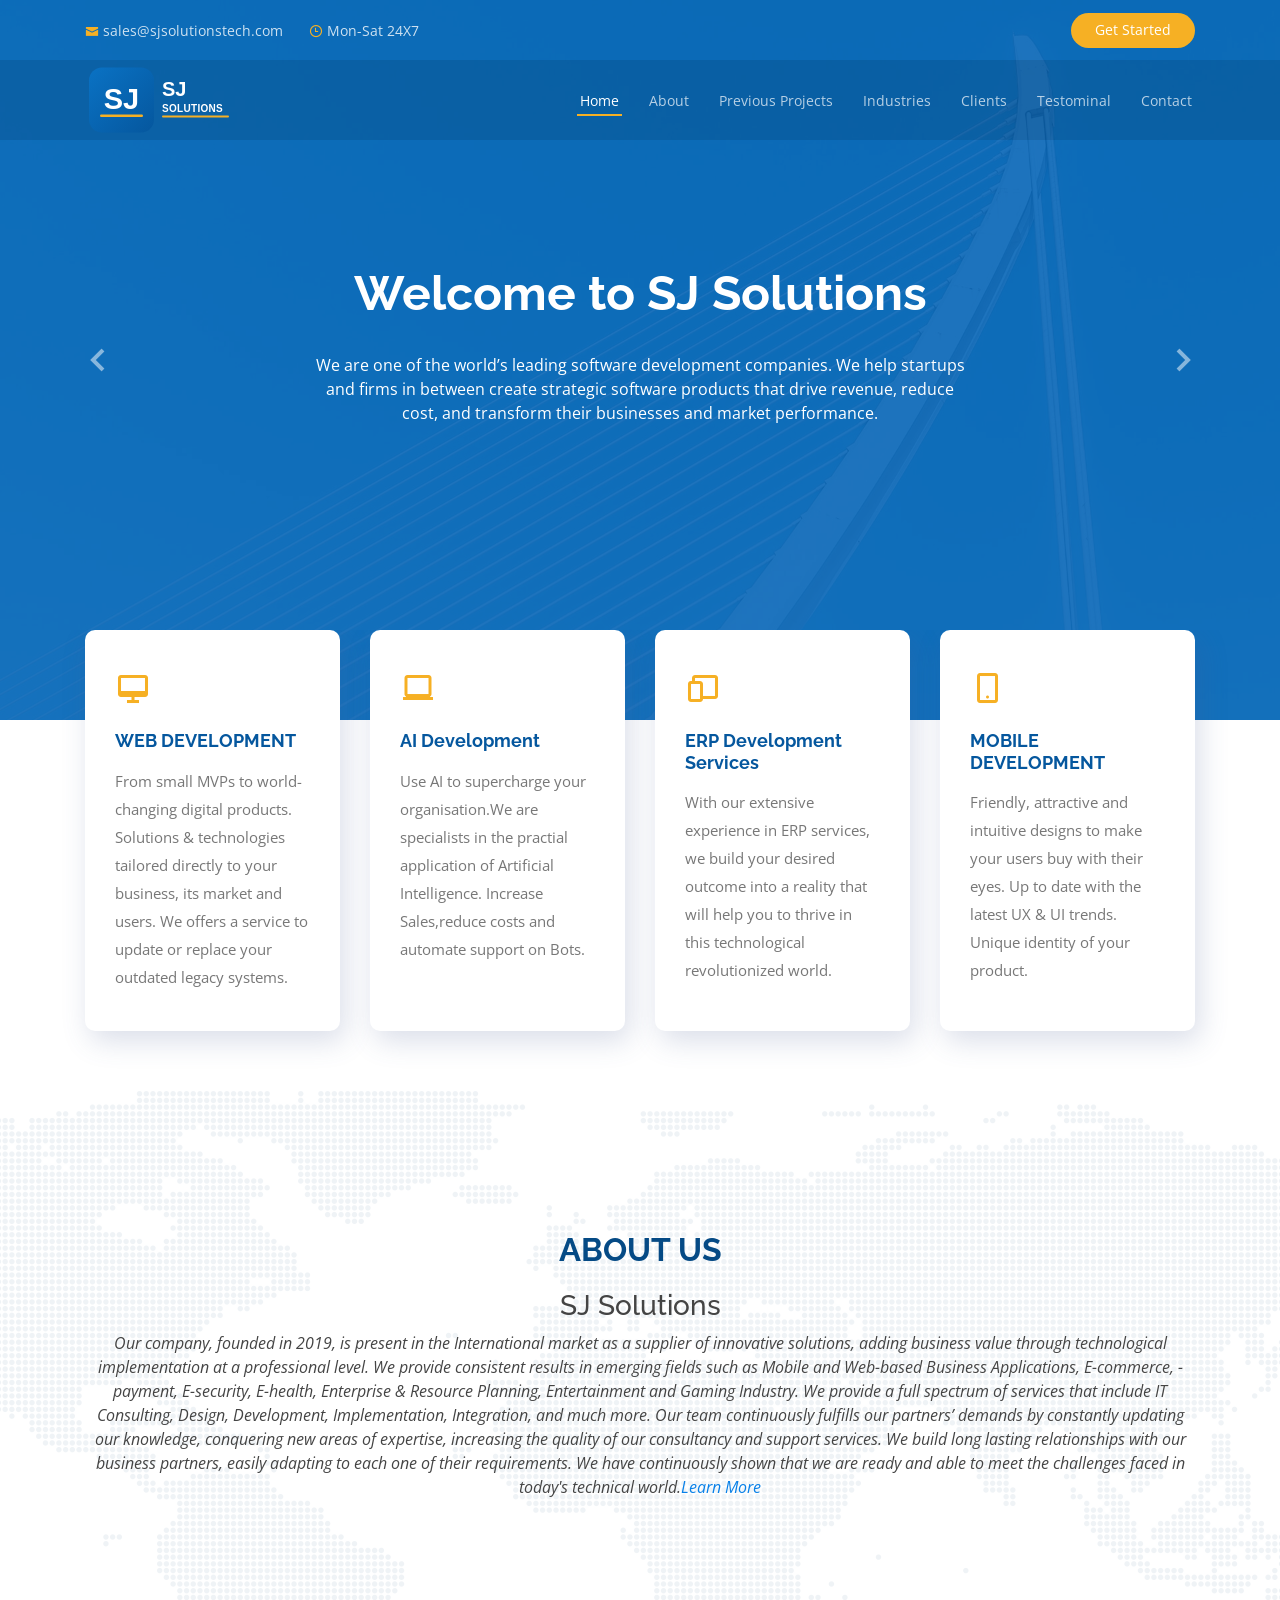
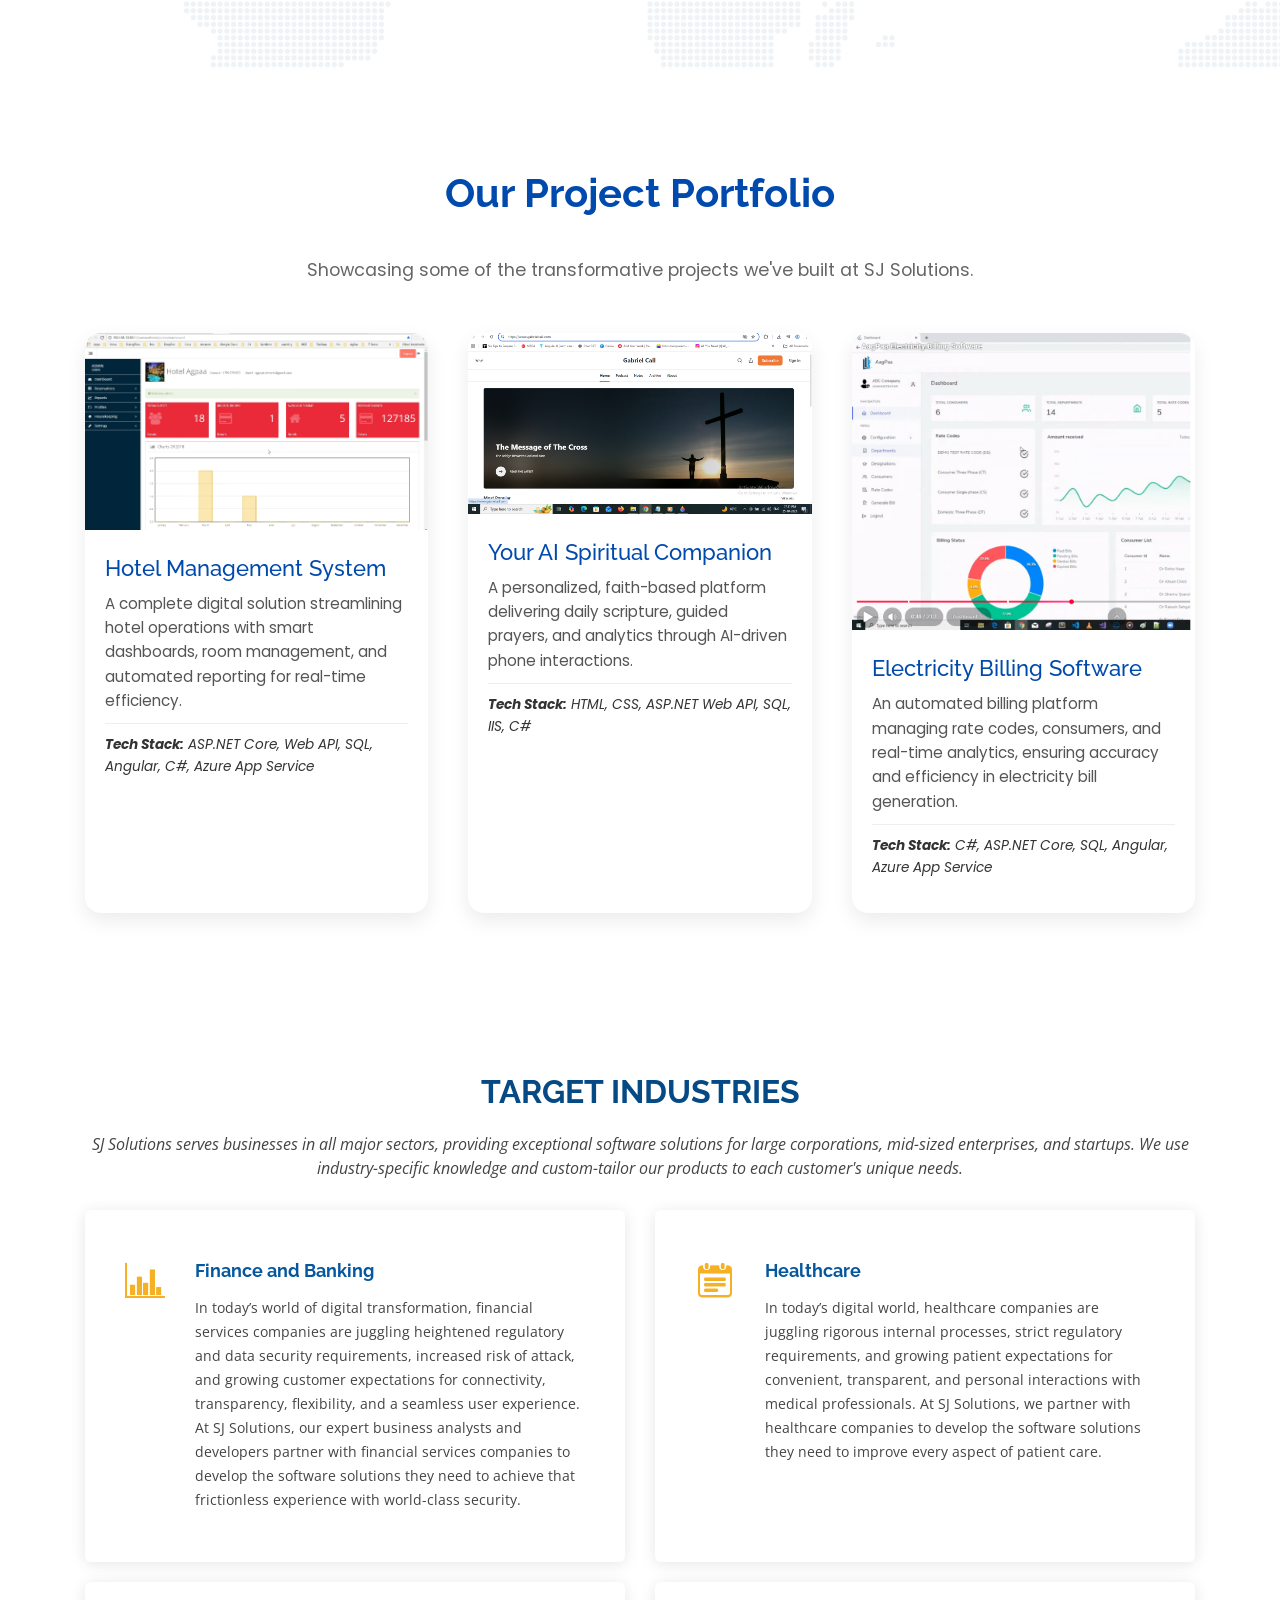
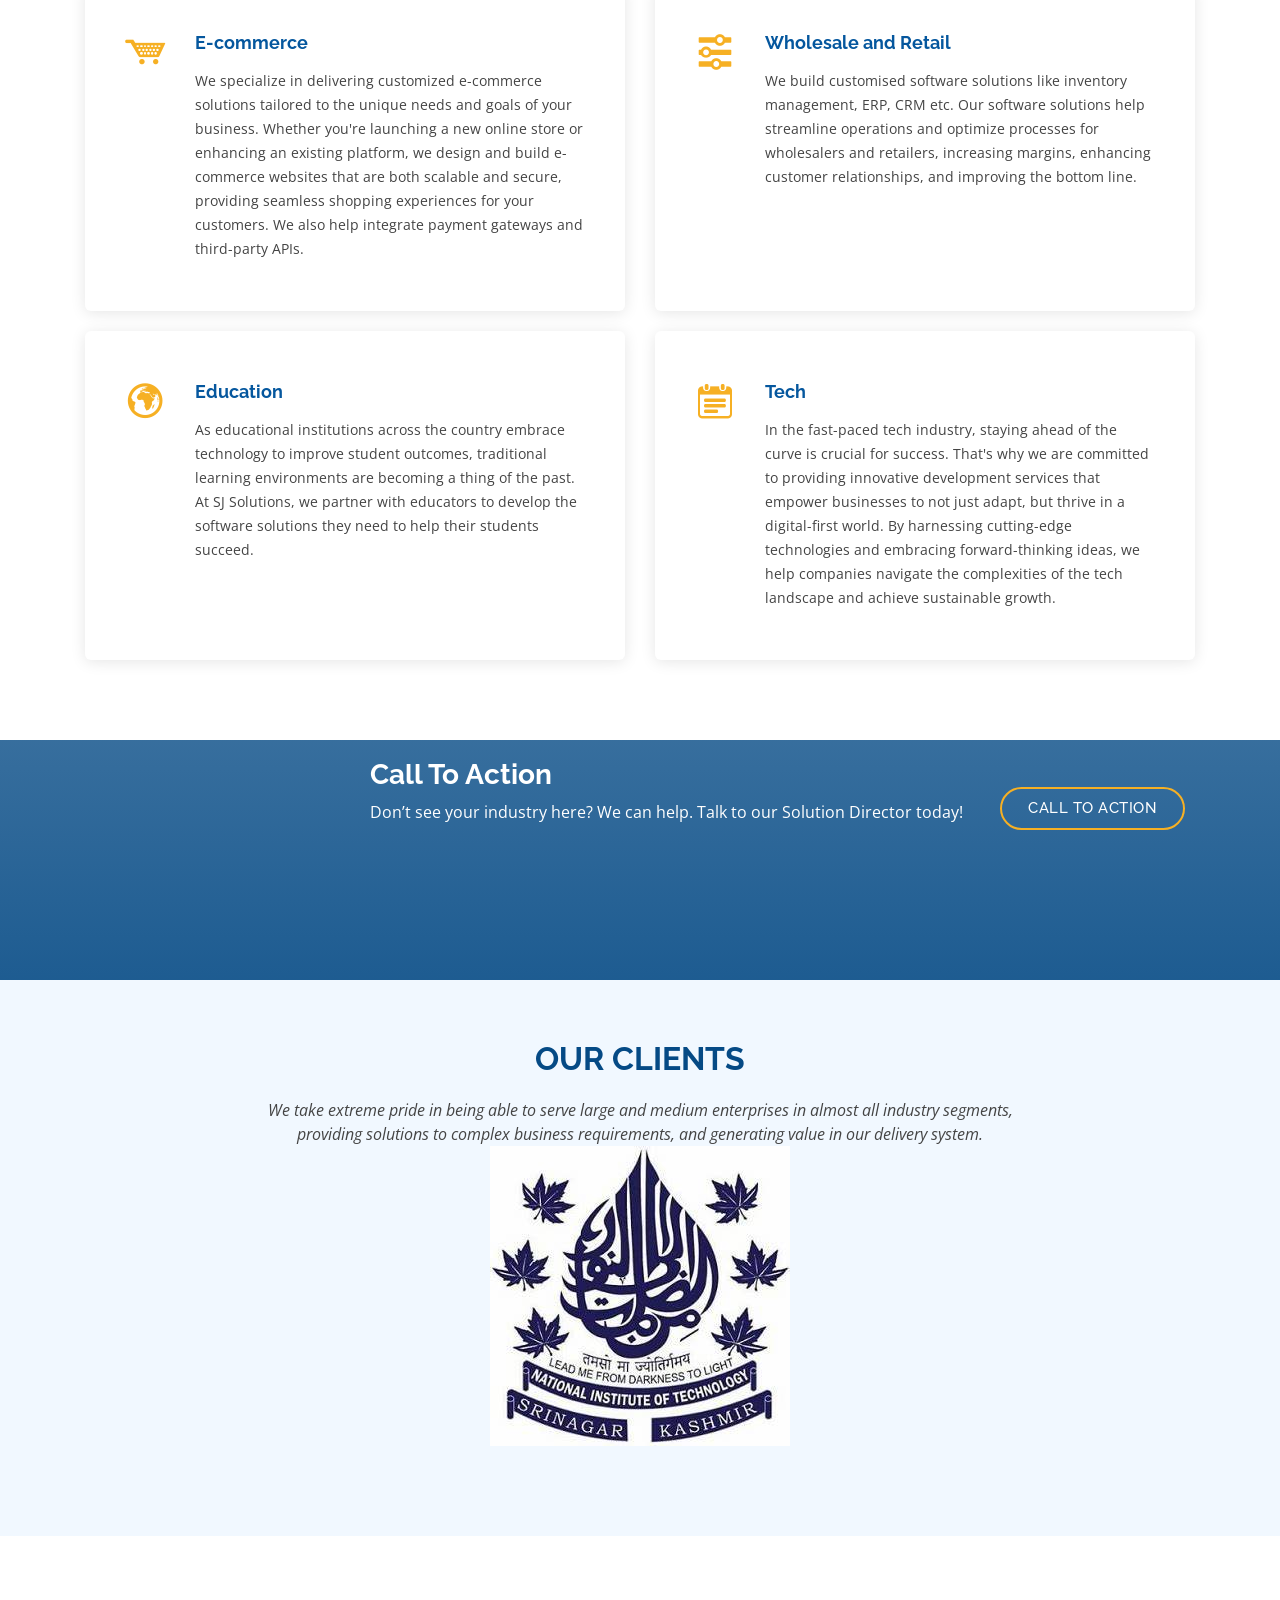
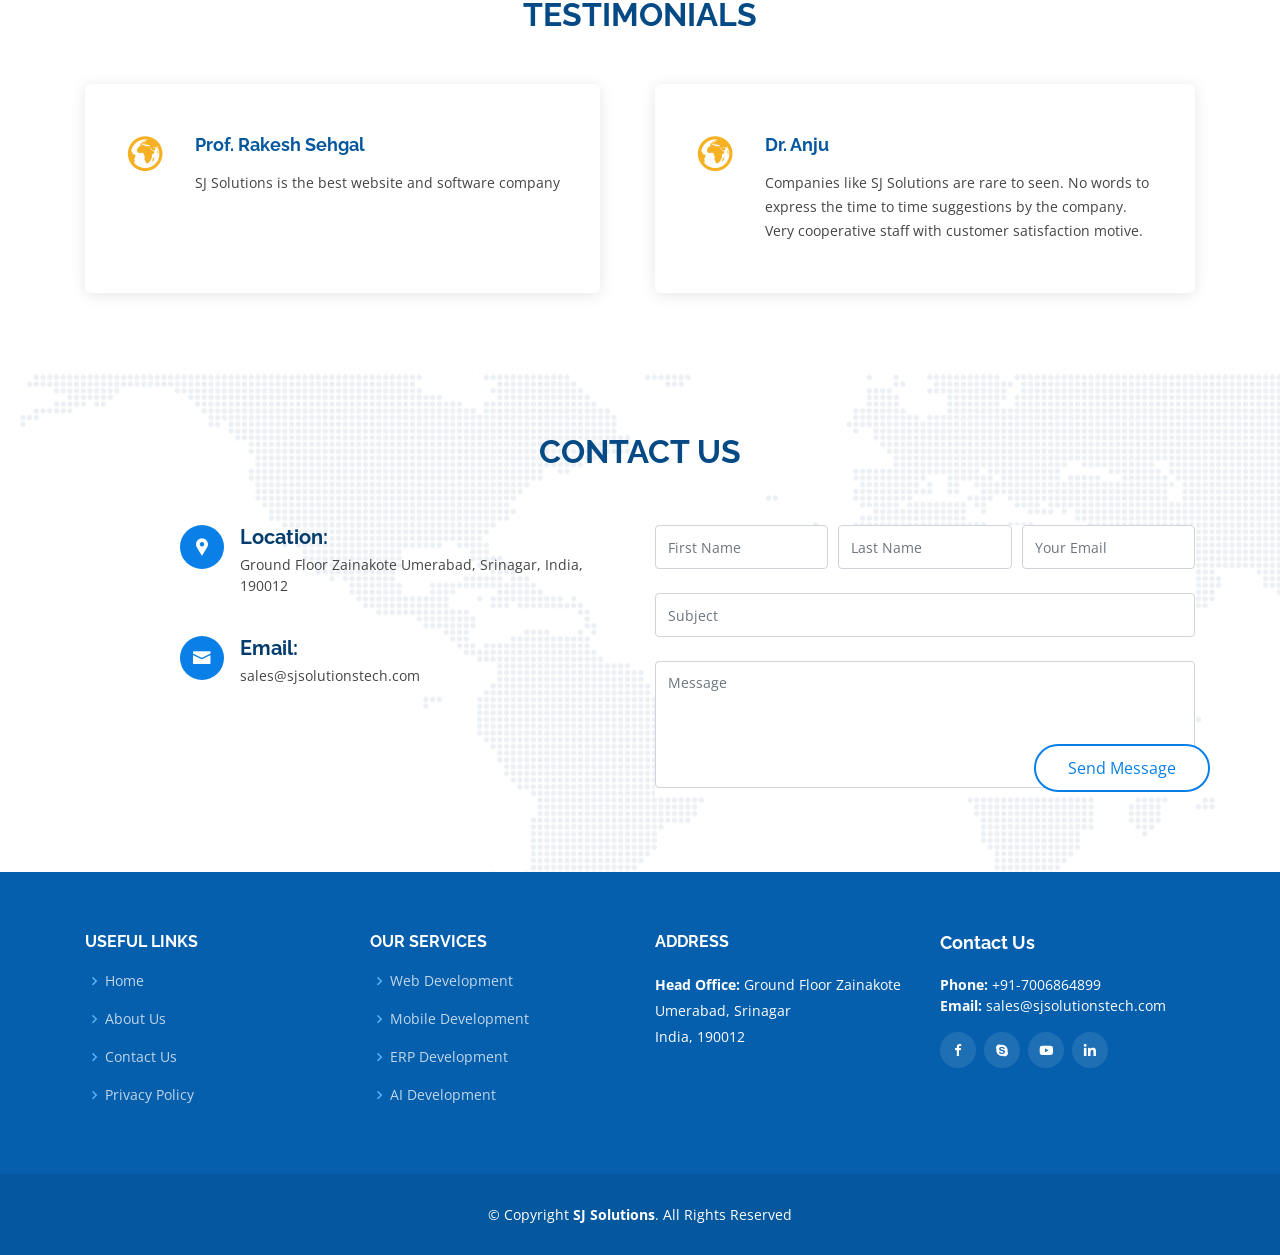
==== commit 1bc15e96: "Add SJ Solutions logo and update phone number Create a new SJ Solutions logo (assets/img/sj-solution" ====
--- a/index.html
+++ b/index.html
@@ -168,7 +168,7 @@
 
      <!-- <h1 class="logo mr-auto"><a href="#header" class="scrollto">SJ Solutions</a></h1>
        Uncomment below if you prefer to use an image logo -->
-       <a href="#header" class="logo mr-auto scrollto"><img src="assets/img/LogoWithTextBG.png" alt="" class="img-fluid"></a>
+       <a href="#header" class="logo mr-auto scrollto"><img src="assets/img/sj-solutions-logo.svg" alt="SJ Solutions" class="img-fluid"></a>
 
       <nav class="nav-menu d-none d-lg-block">
         <ul>
@@ -646,7 +646,7 @@
 
           <div class="col-lg-3 col-md-6 footer-info">
             <h3>Contact Us</h3>
-            <strong>Phone:</strong> +91-7889414804<br>
+            <strong>Phone:</strong> +91-7006864899<br>
               <strong>Email:</strong> sales@sjsolutionstech.com<br>
             <div class="social-links mt-3">
             <!--  <a href="#" class="twitter"><i class="bx bxl-twitter"></i></a> -->
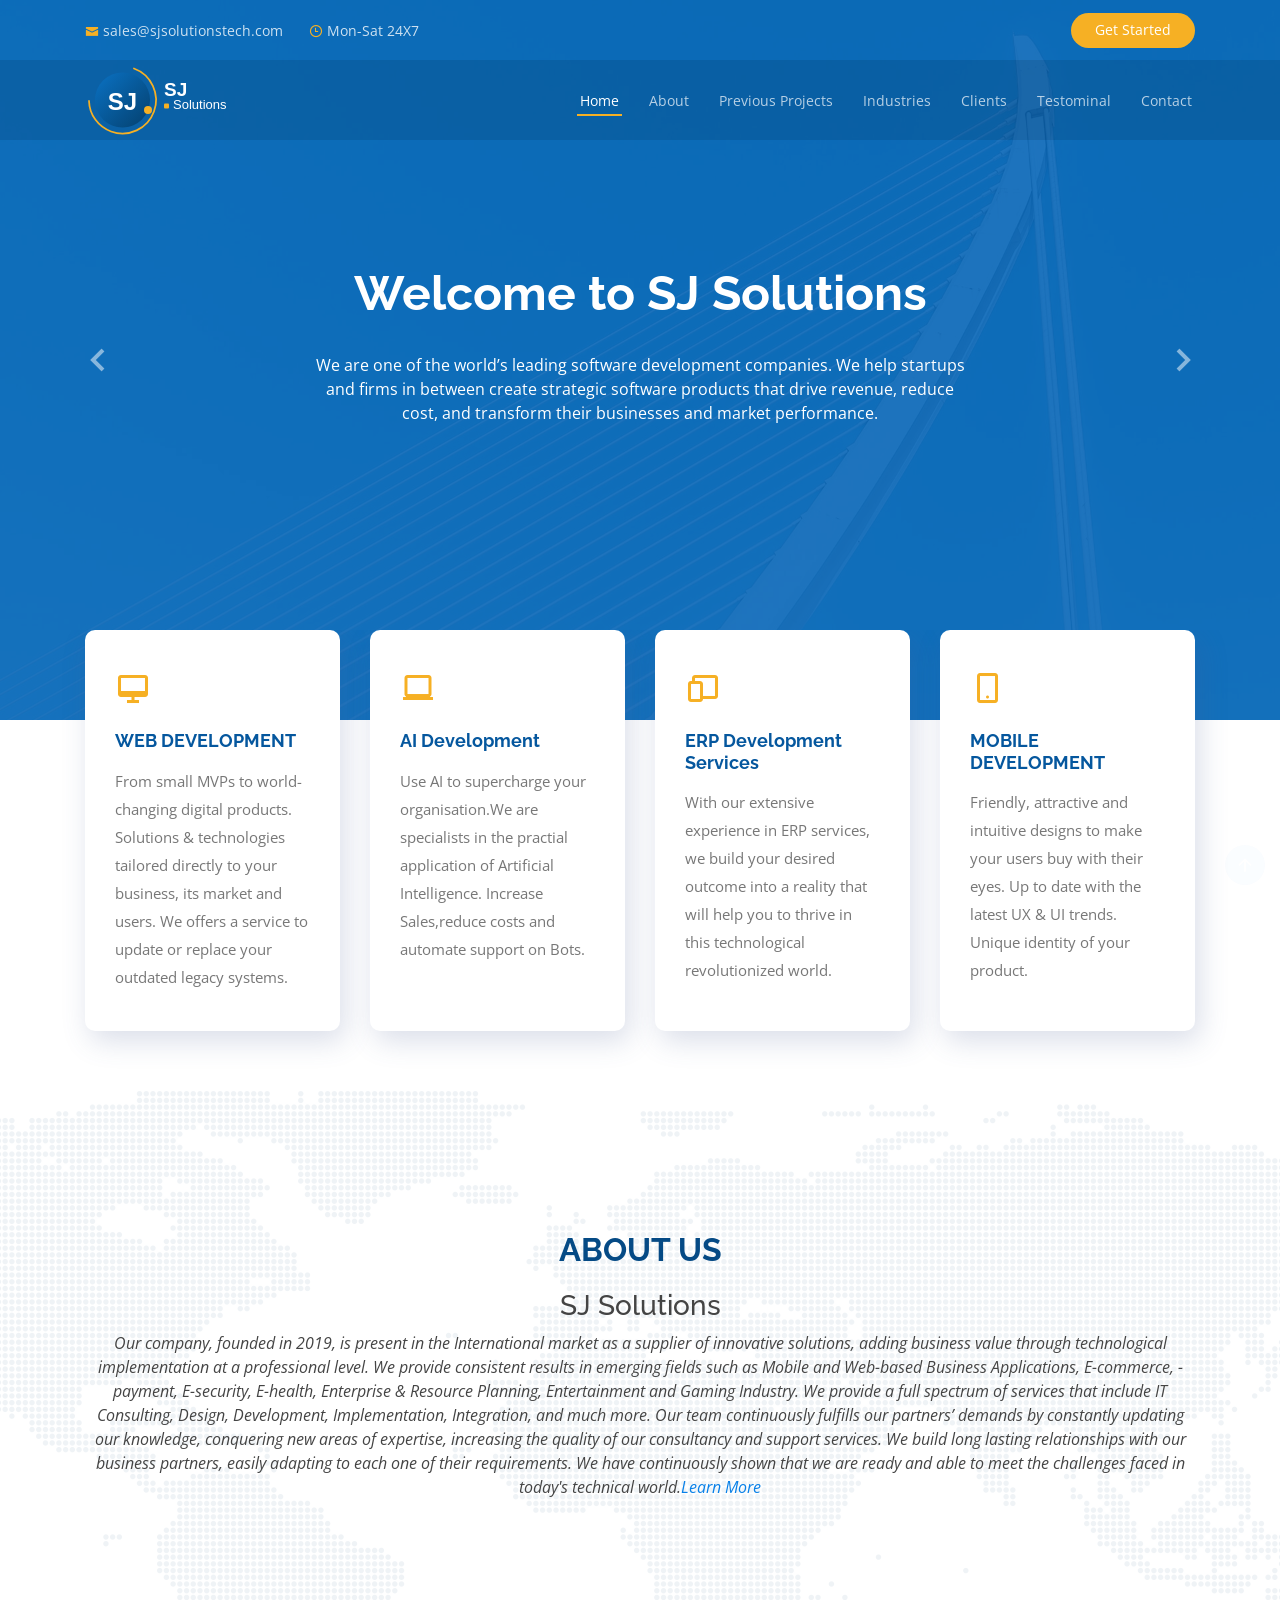
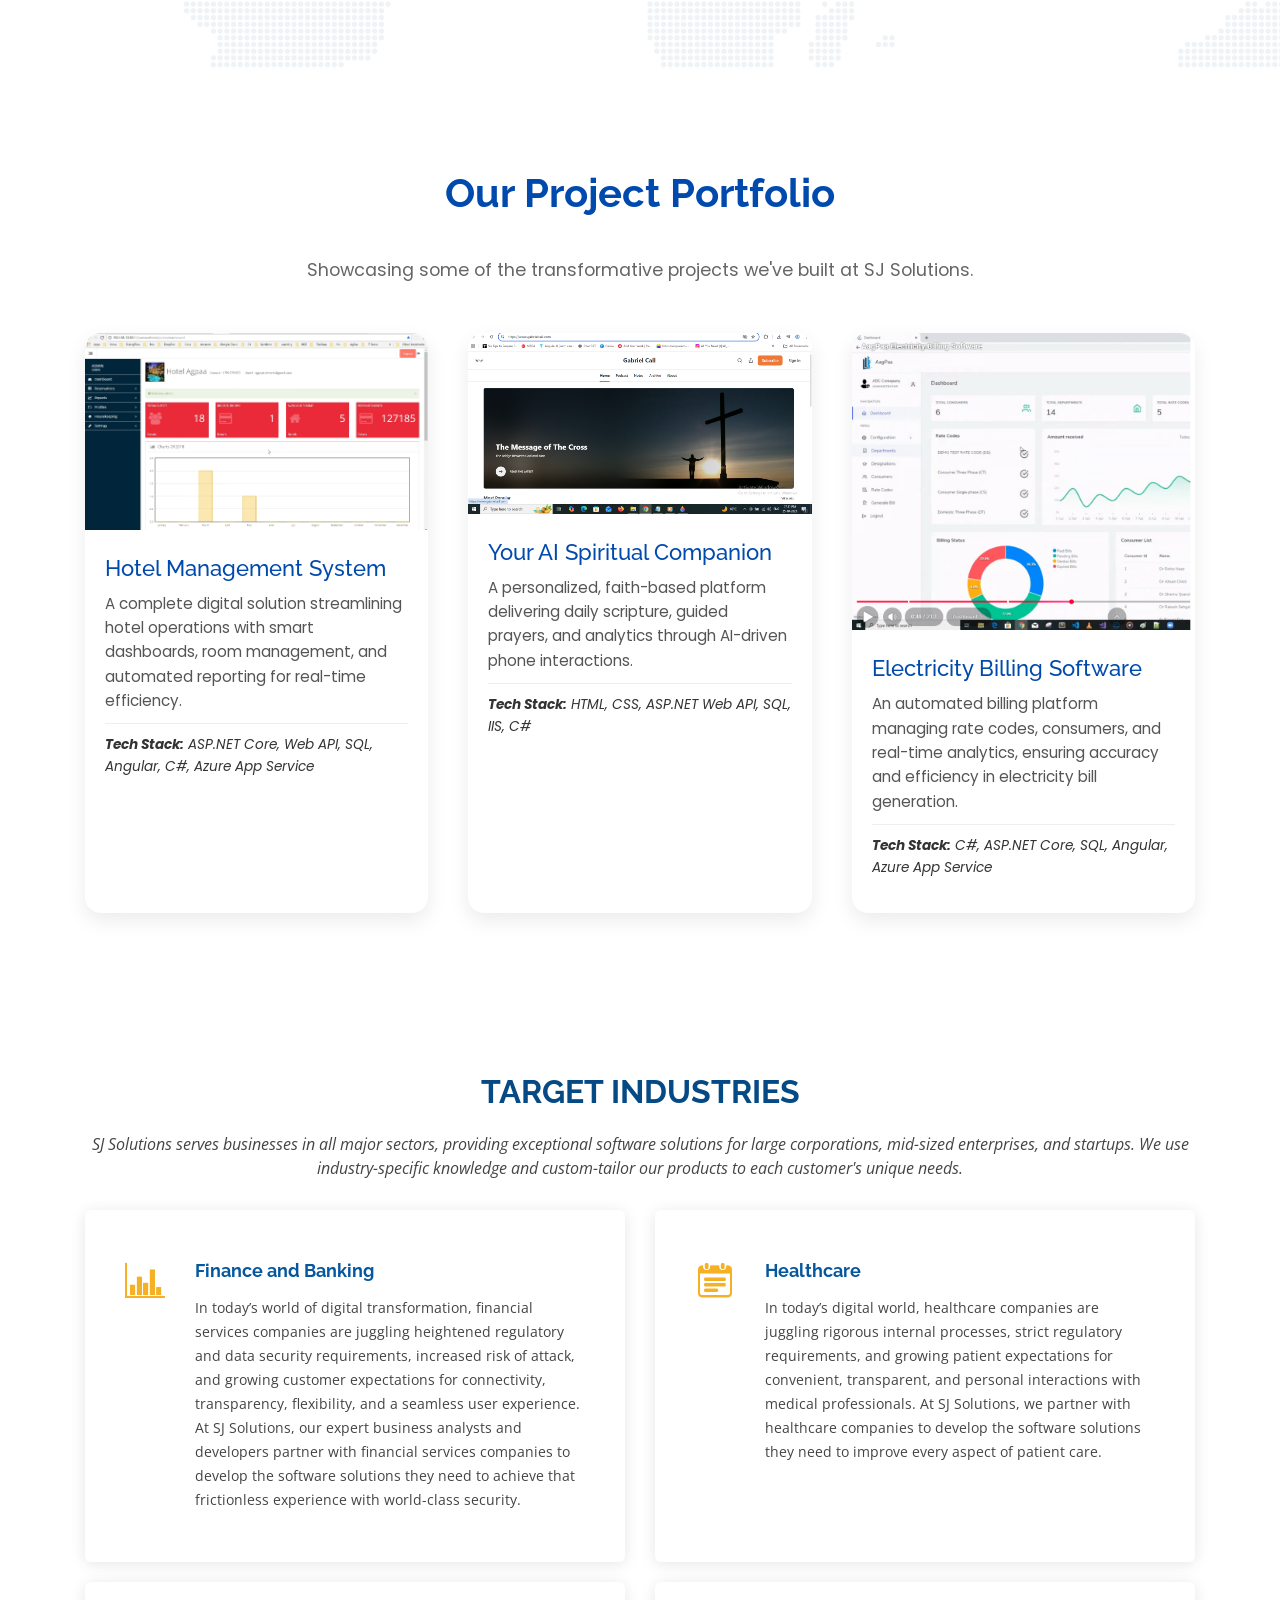
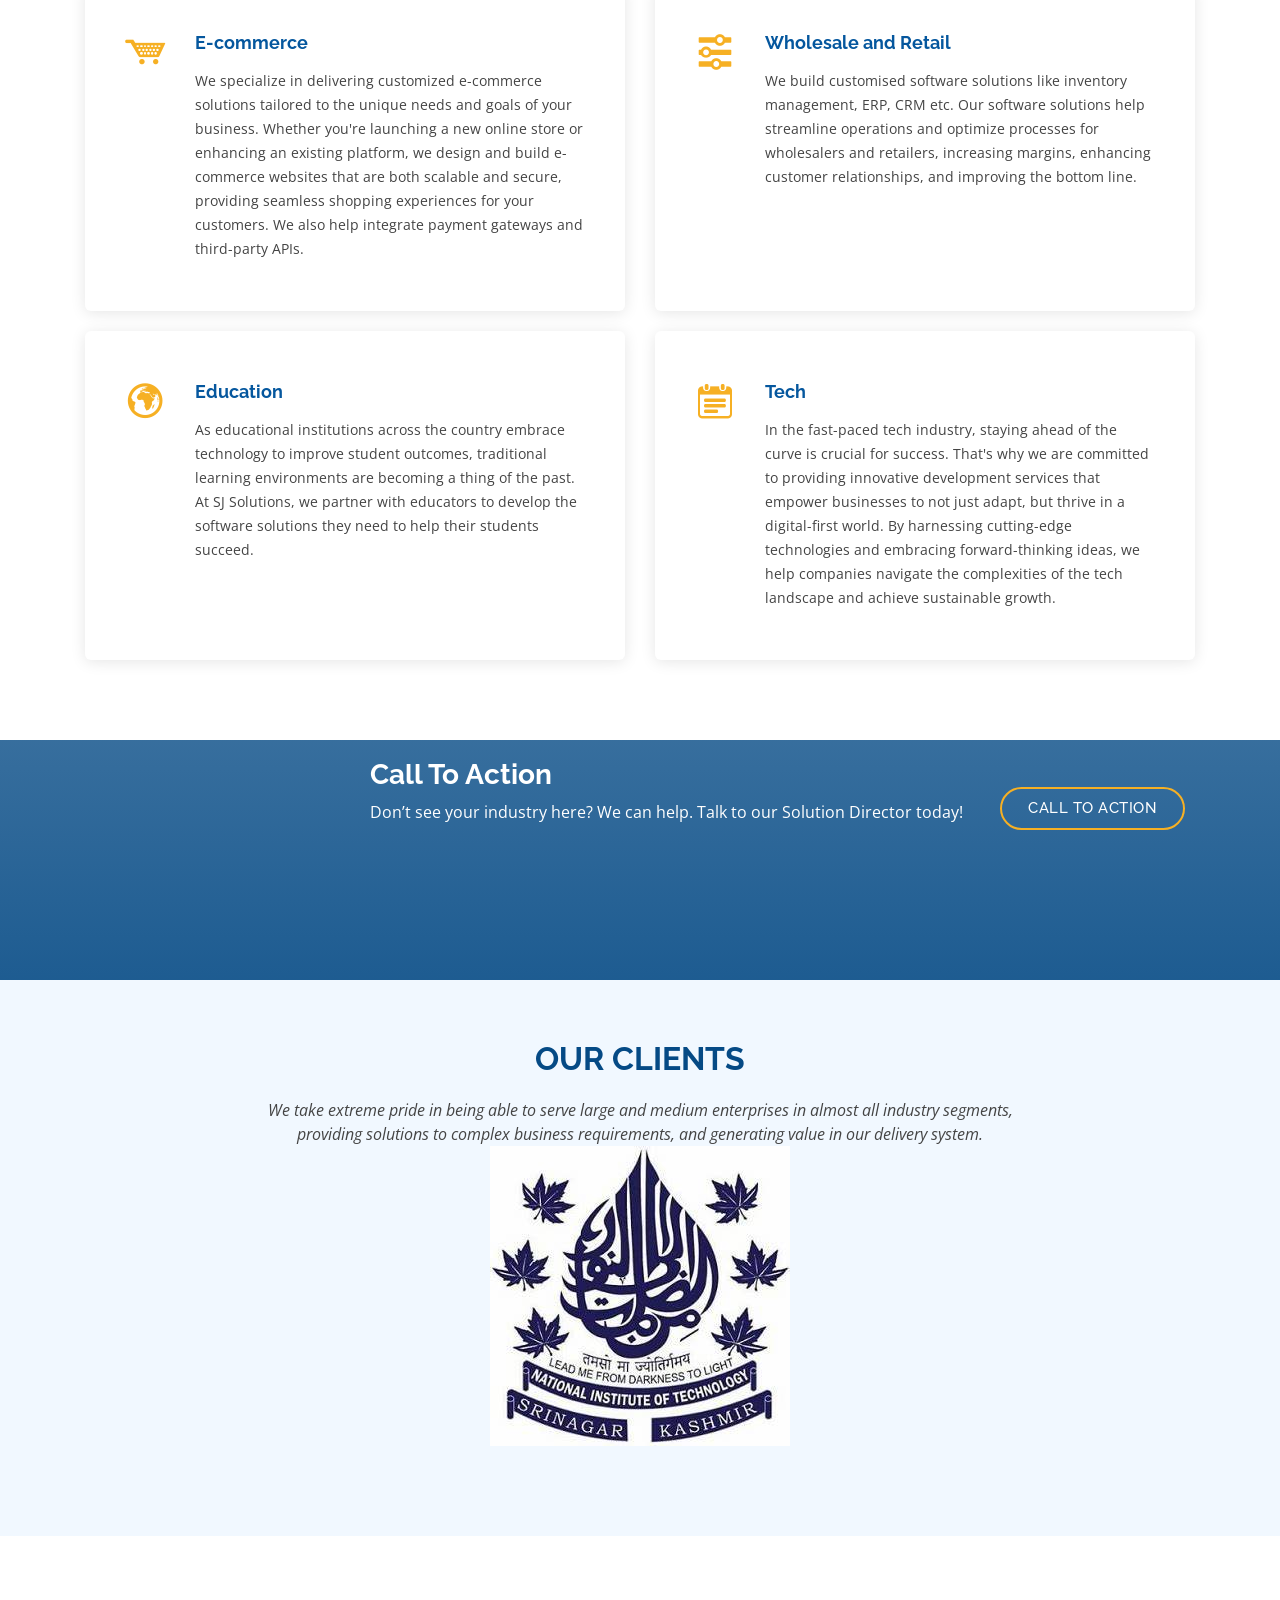
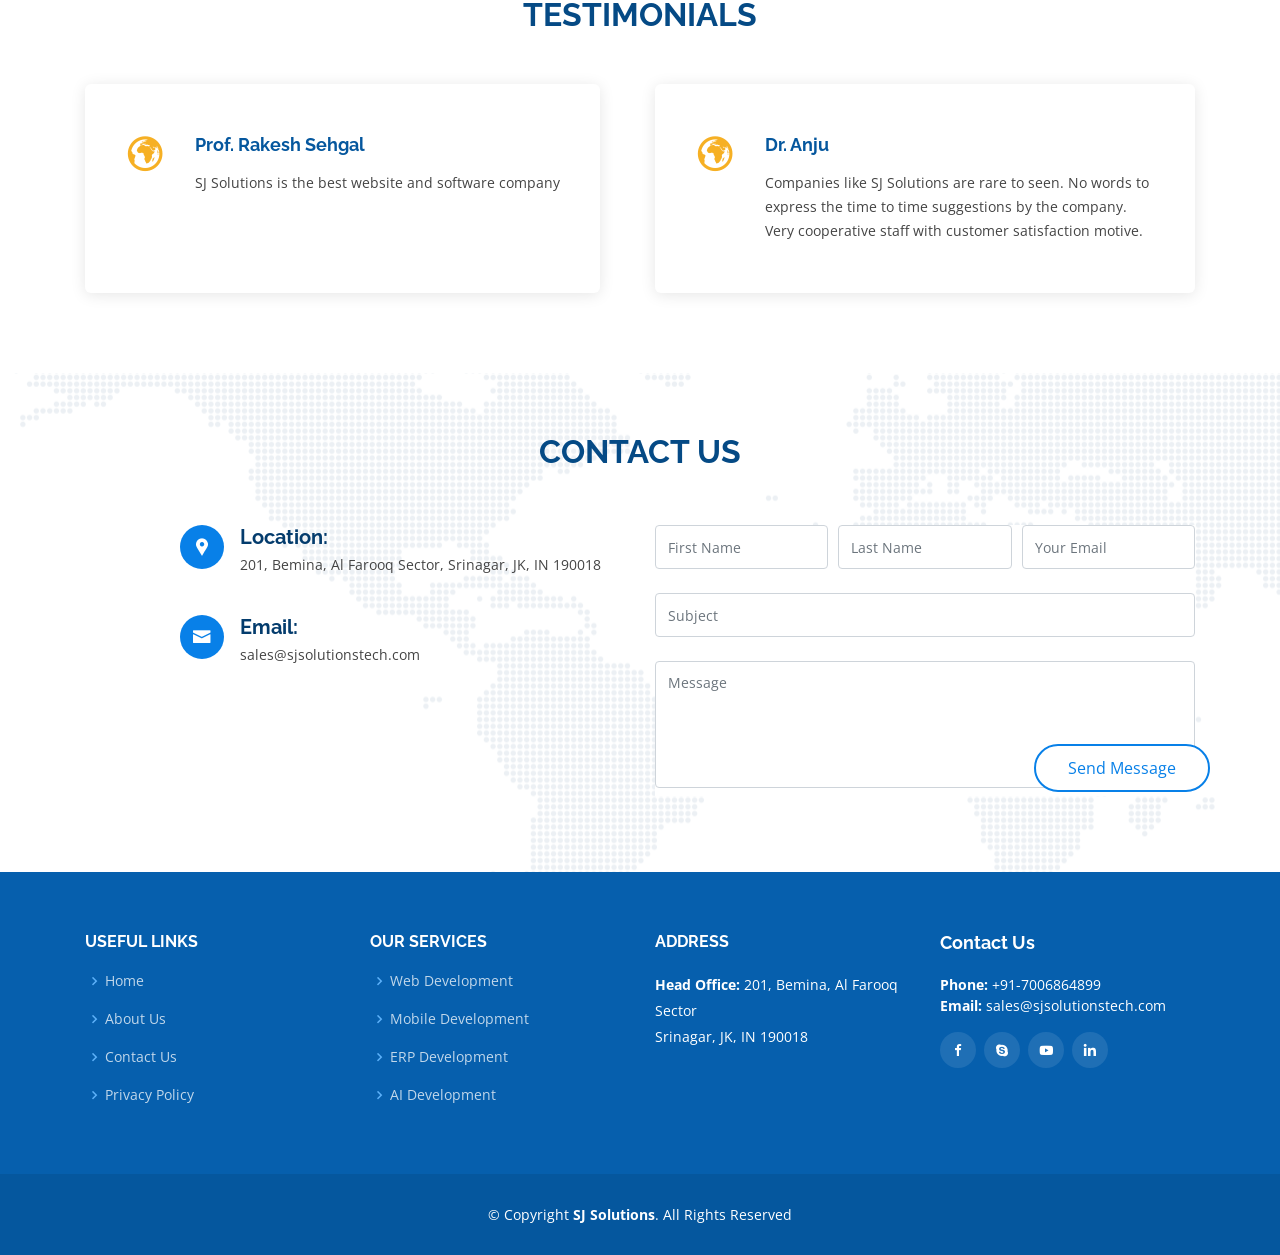
==== commit 637a2850: "Update head office address; add logo concept drafts Replace the two inconsistent leftover AagPaa add" ====
--- a/index.html
+++ b/index.html
@@ -541,7 +541,7 @@
               <div class="address">
                 <i class="icofont-google-map"></i>
                 <h4>Location:</h4>
-                <p>Ground Floor Zainakote Umerabad, Srinagar, India, 190012</p>
+                <p>201, Bemina, Al Farooq Sector, Srinagar, JK, IN 190018</p>
               </div>
 
               <div class="email">
@@ -635,8 +635,8 @@
           <div class="col-lg-3 col-md-6 footer-contact">
             <h4>Address</h4>
             <p>
-             <strong>Head Office:</strong> Ground Floor Zainakote Umerabad, Srinagar<br>
-              India, 190012<br>
+             <strong>Head Office:</strong> 201, Bemina, Al Farooq Sector<br>
+              Srinagar, JK, IN 190018<br>
 
             <br>
 
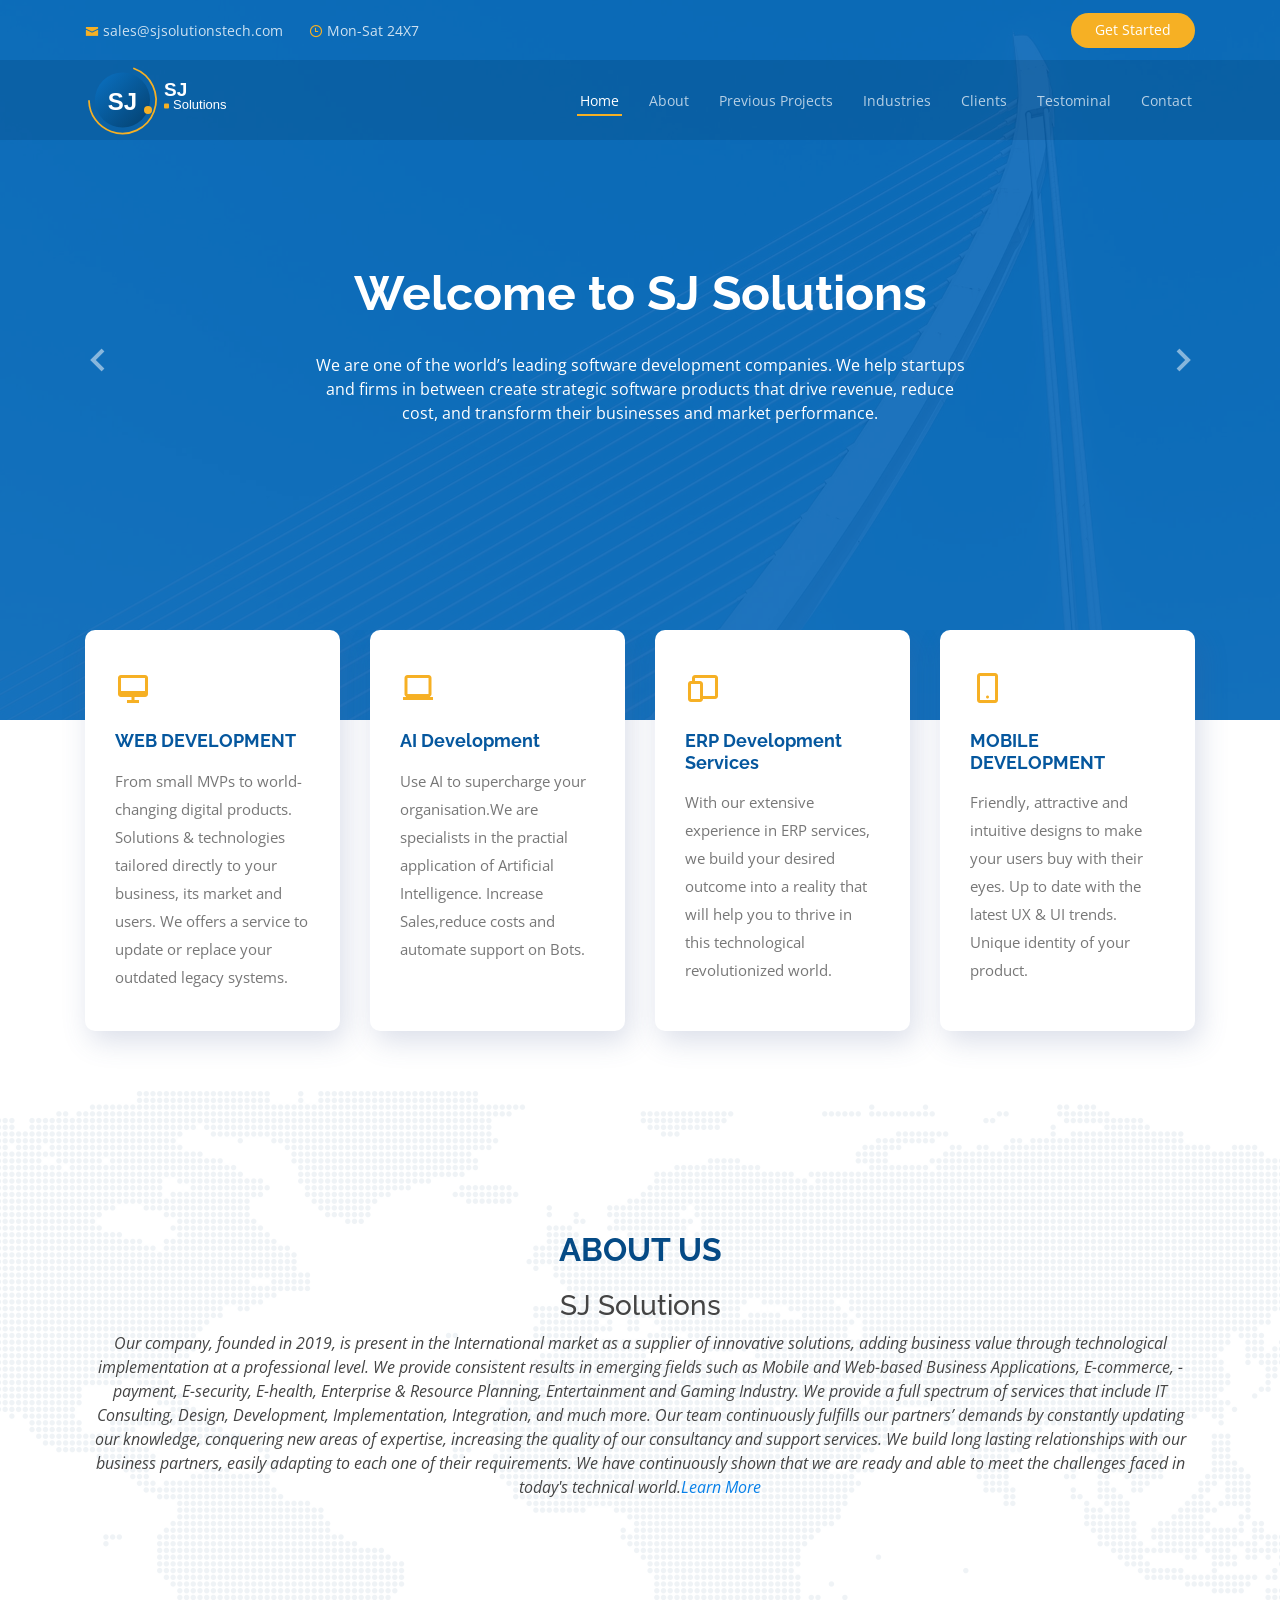
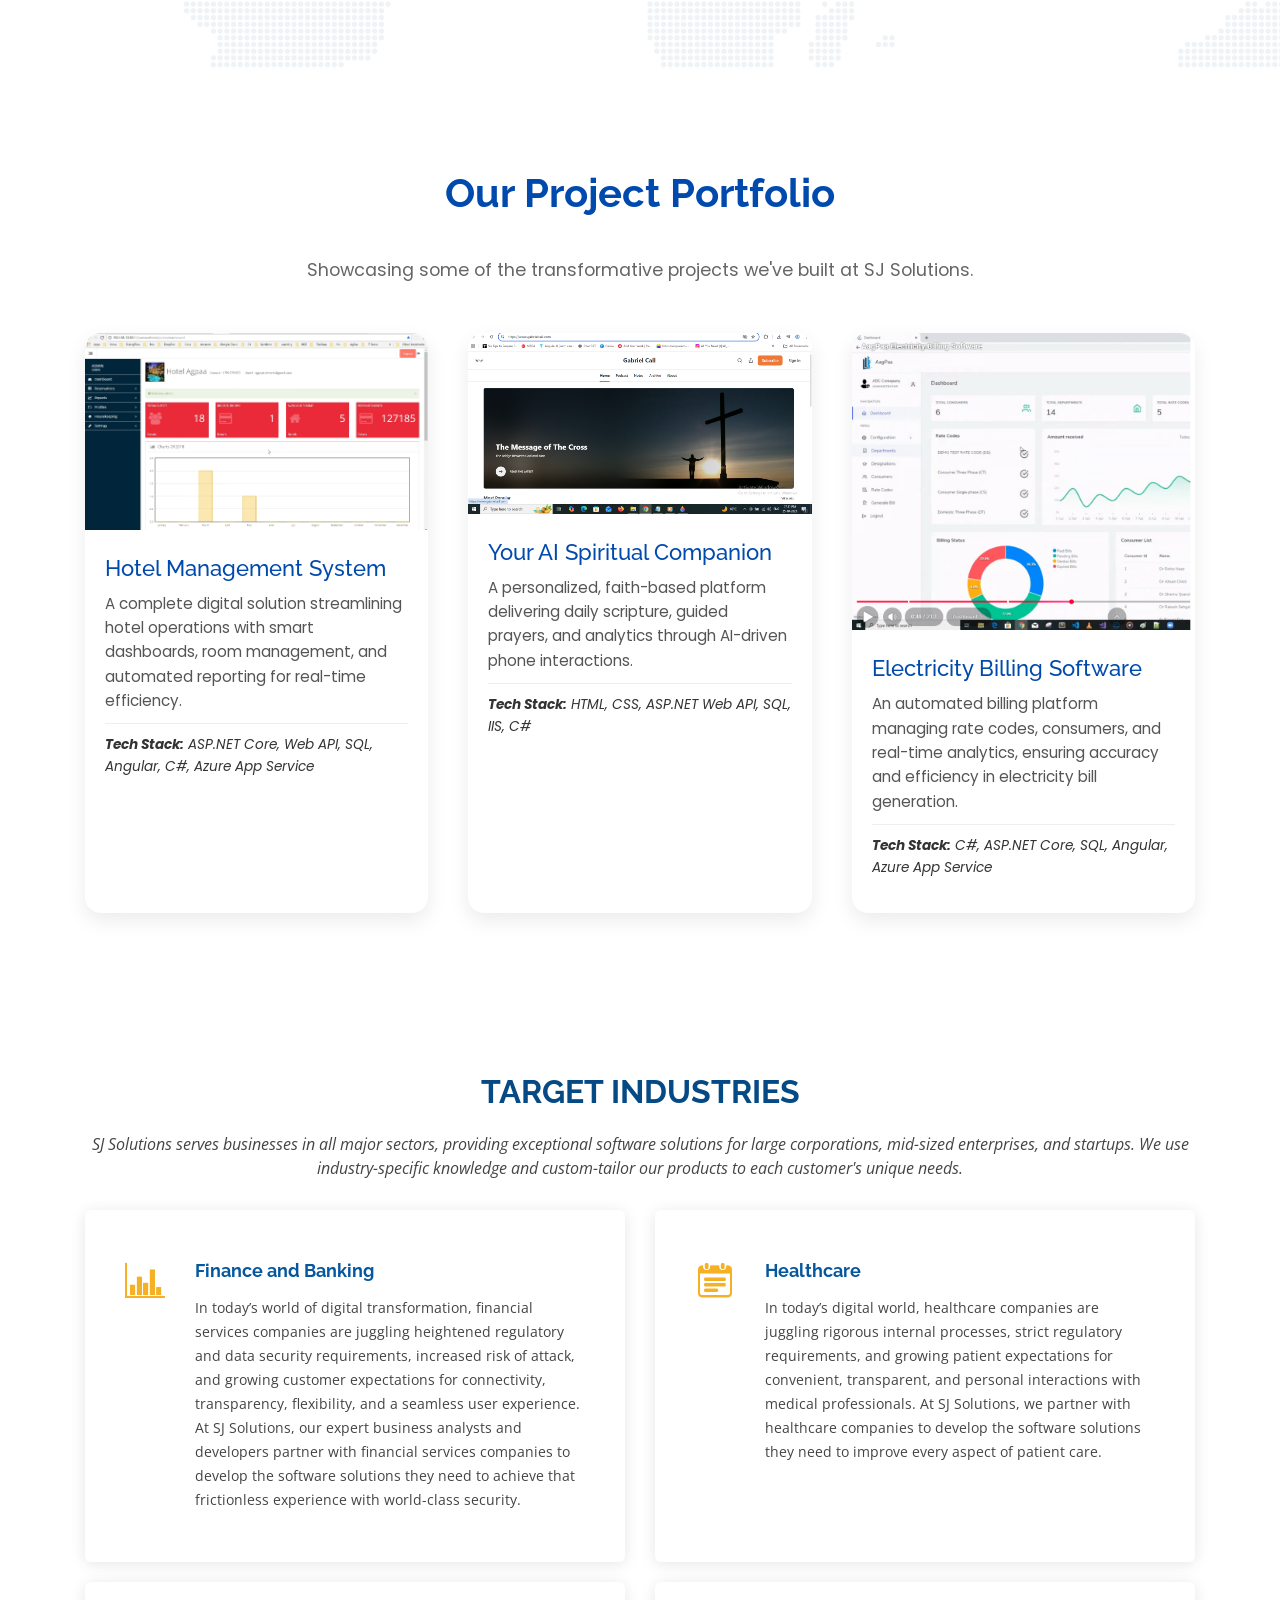
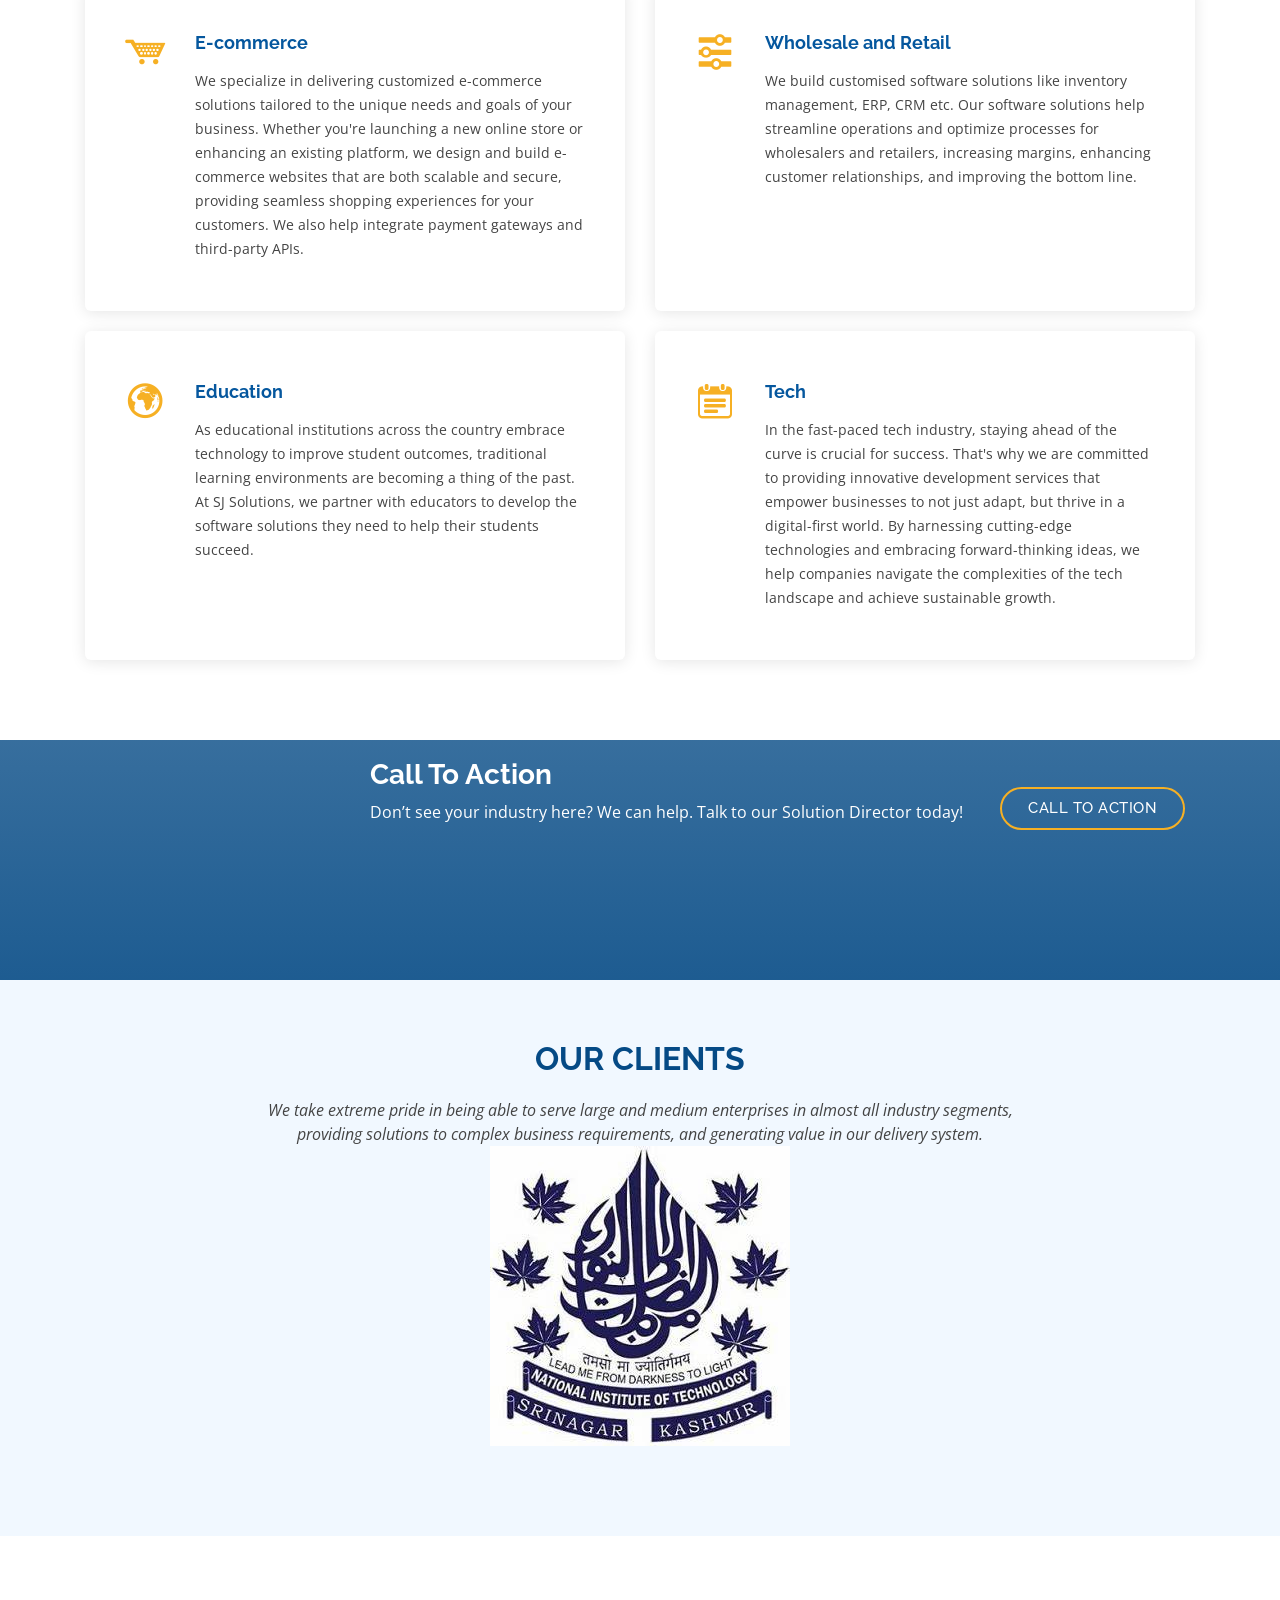
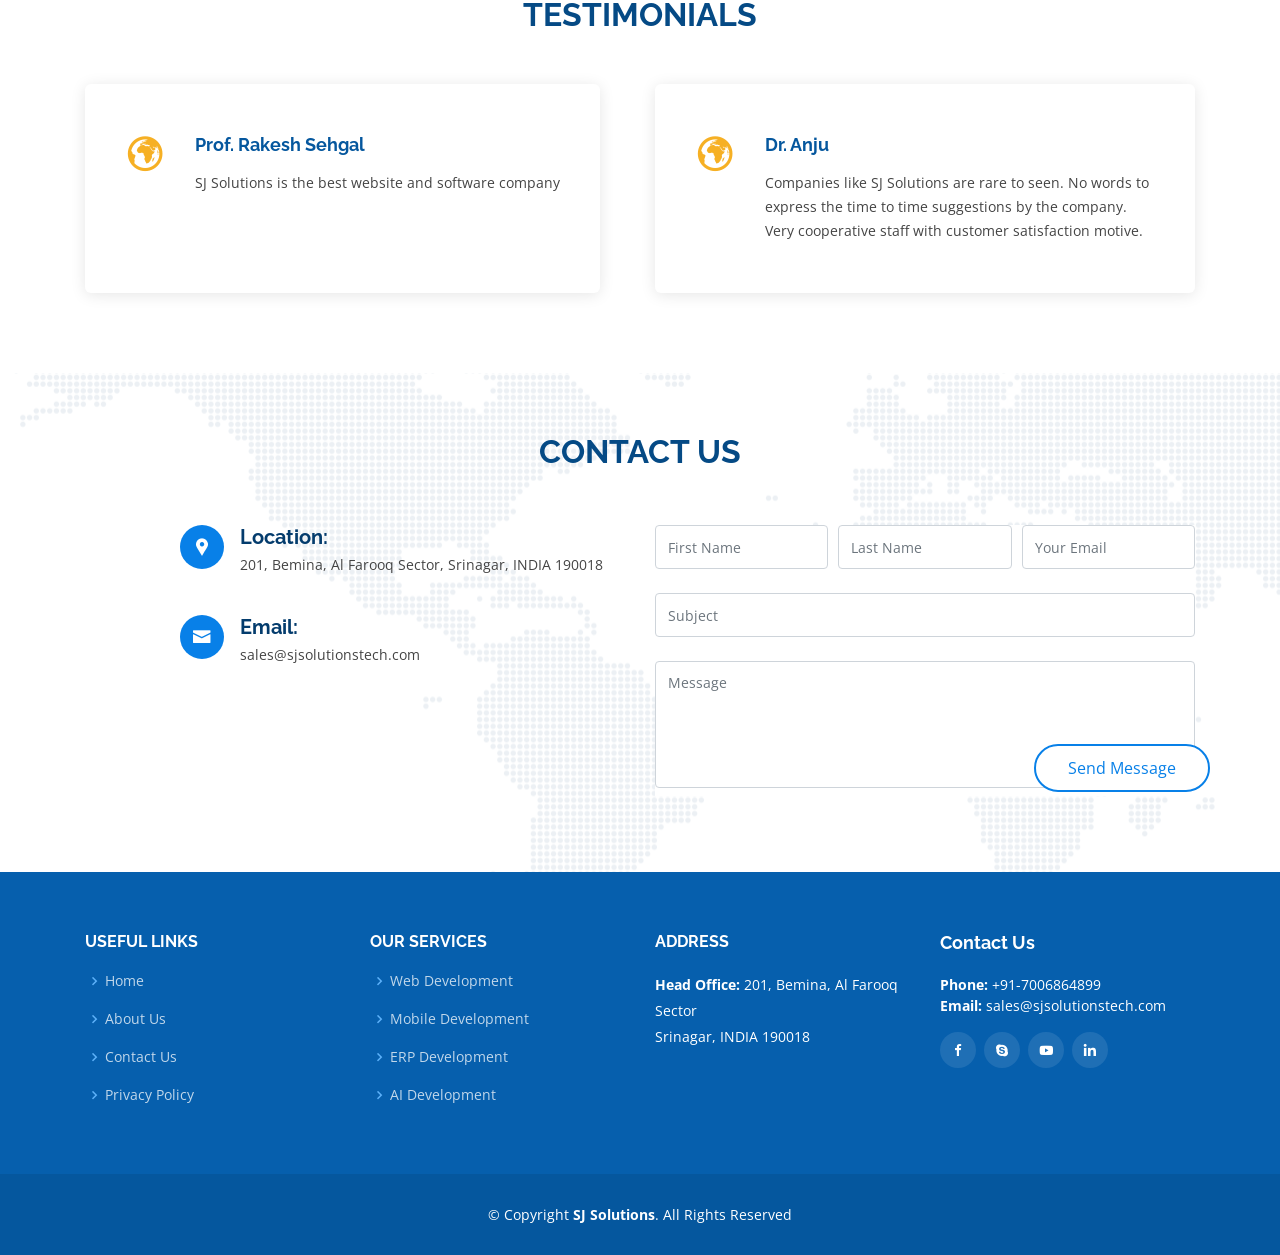
==== commit 43585c68: "Update address wording; add two more logo concepts Change "Srinagar, JK, IN 190018" to "Srinagar, IN" ====
--- a/index.html
+++ b/index.html
@@ -541,7 +541,7 @@
               <div class="address">
                 <i class="icofont-google-map"></i>
                 <h4>Location:</h4>
-                <p>201, Bemina, Al Farooq Sector, Srinagar, JK, IN 190018</p>
+                <p>201, Bemina, Al Farooq Sector, Srinagar, INDIA 190018</p>
               </div>
 
               <div class="email">
@@ -636,7 +636,7 @@
             <h4>Address</h4>
             <p>
              <strong>Head Office:</strong> 201, Bemina, Al Farooq Sector<br>
-              Srinagar, JK, IN 190018<br>
+              Srinagar, INDIA 190018<br>
 
             <br>
 
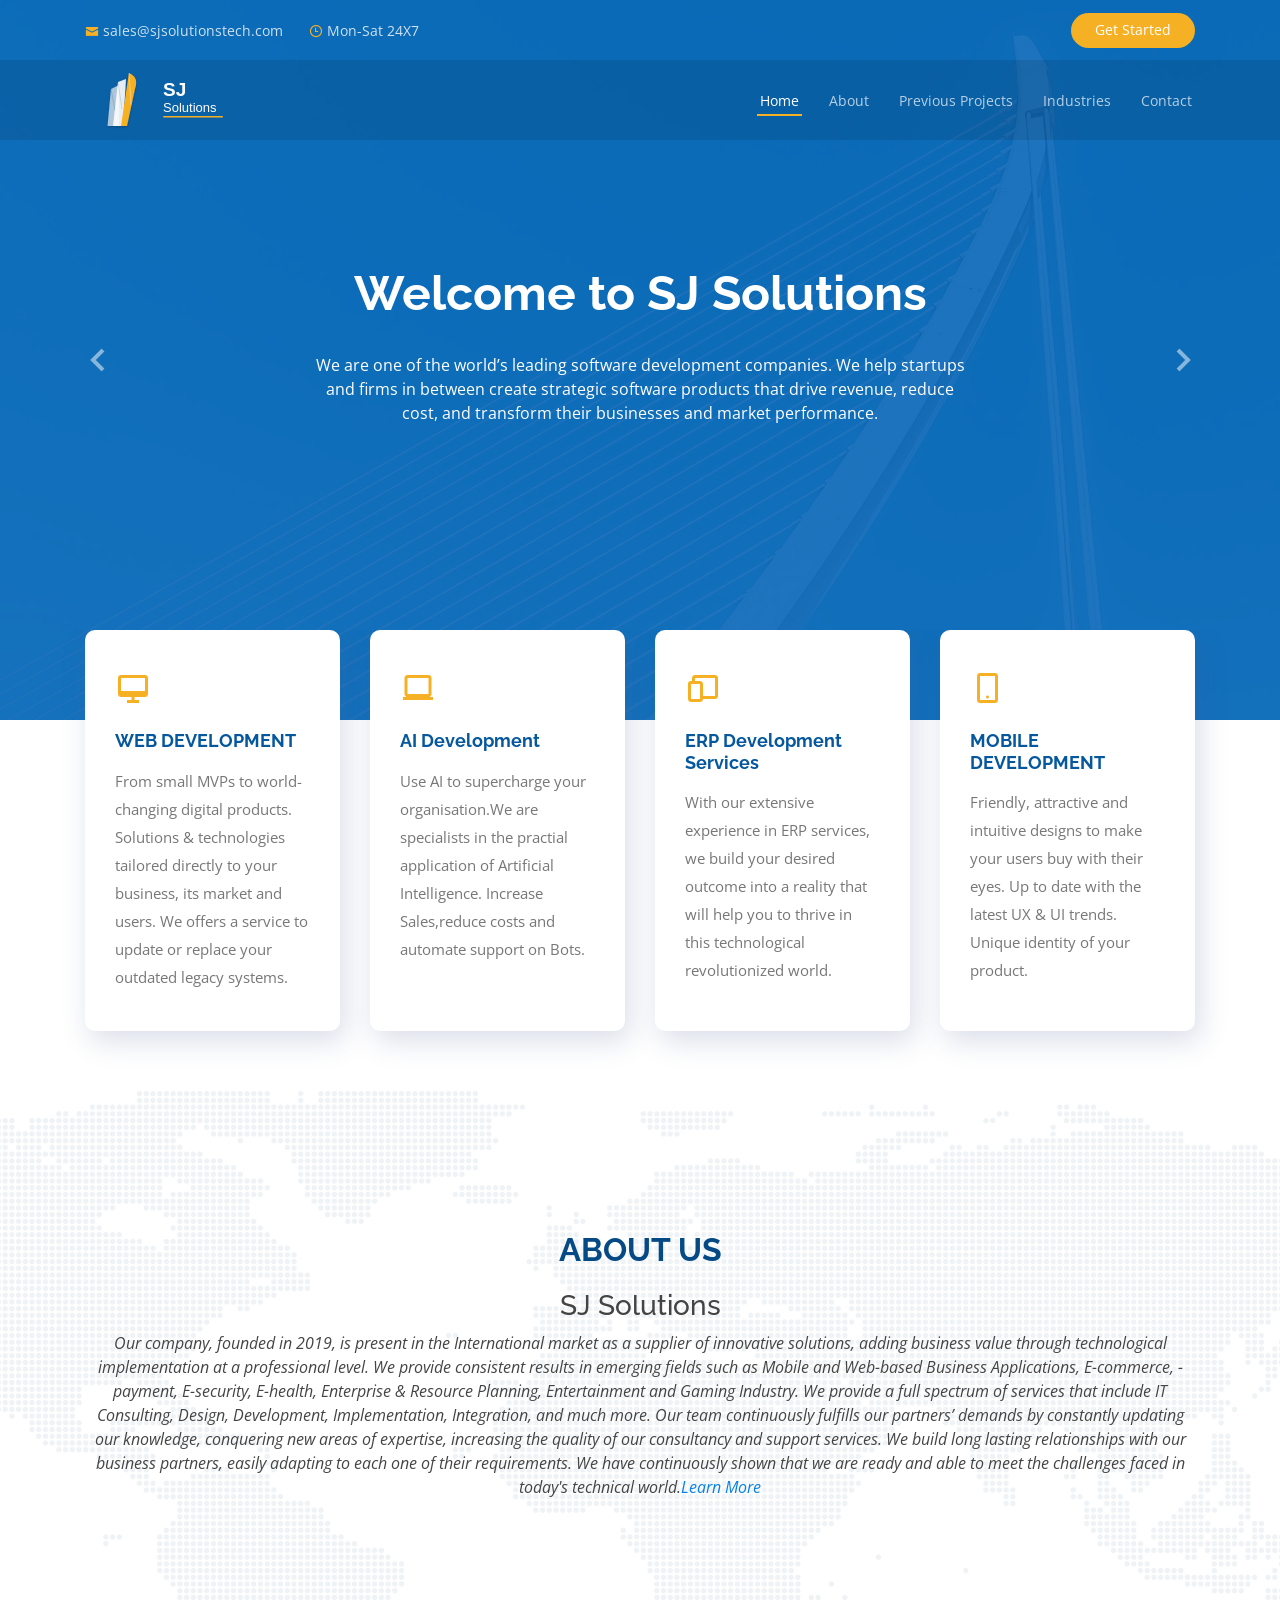
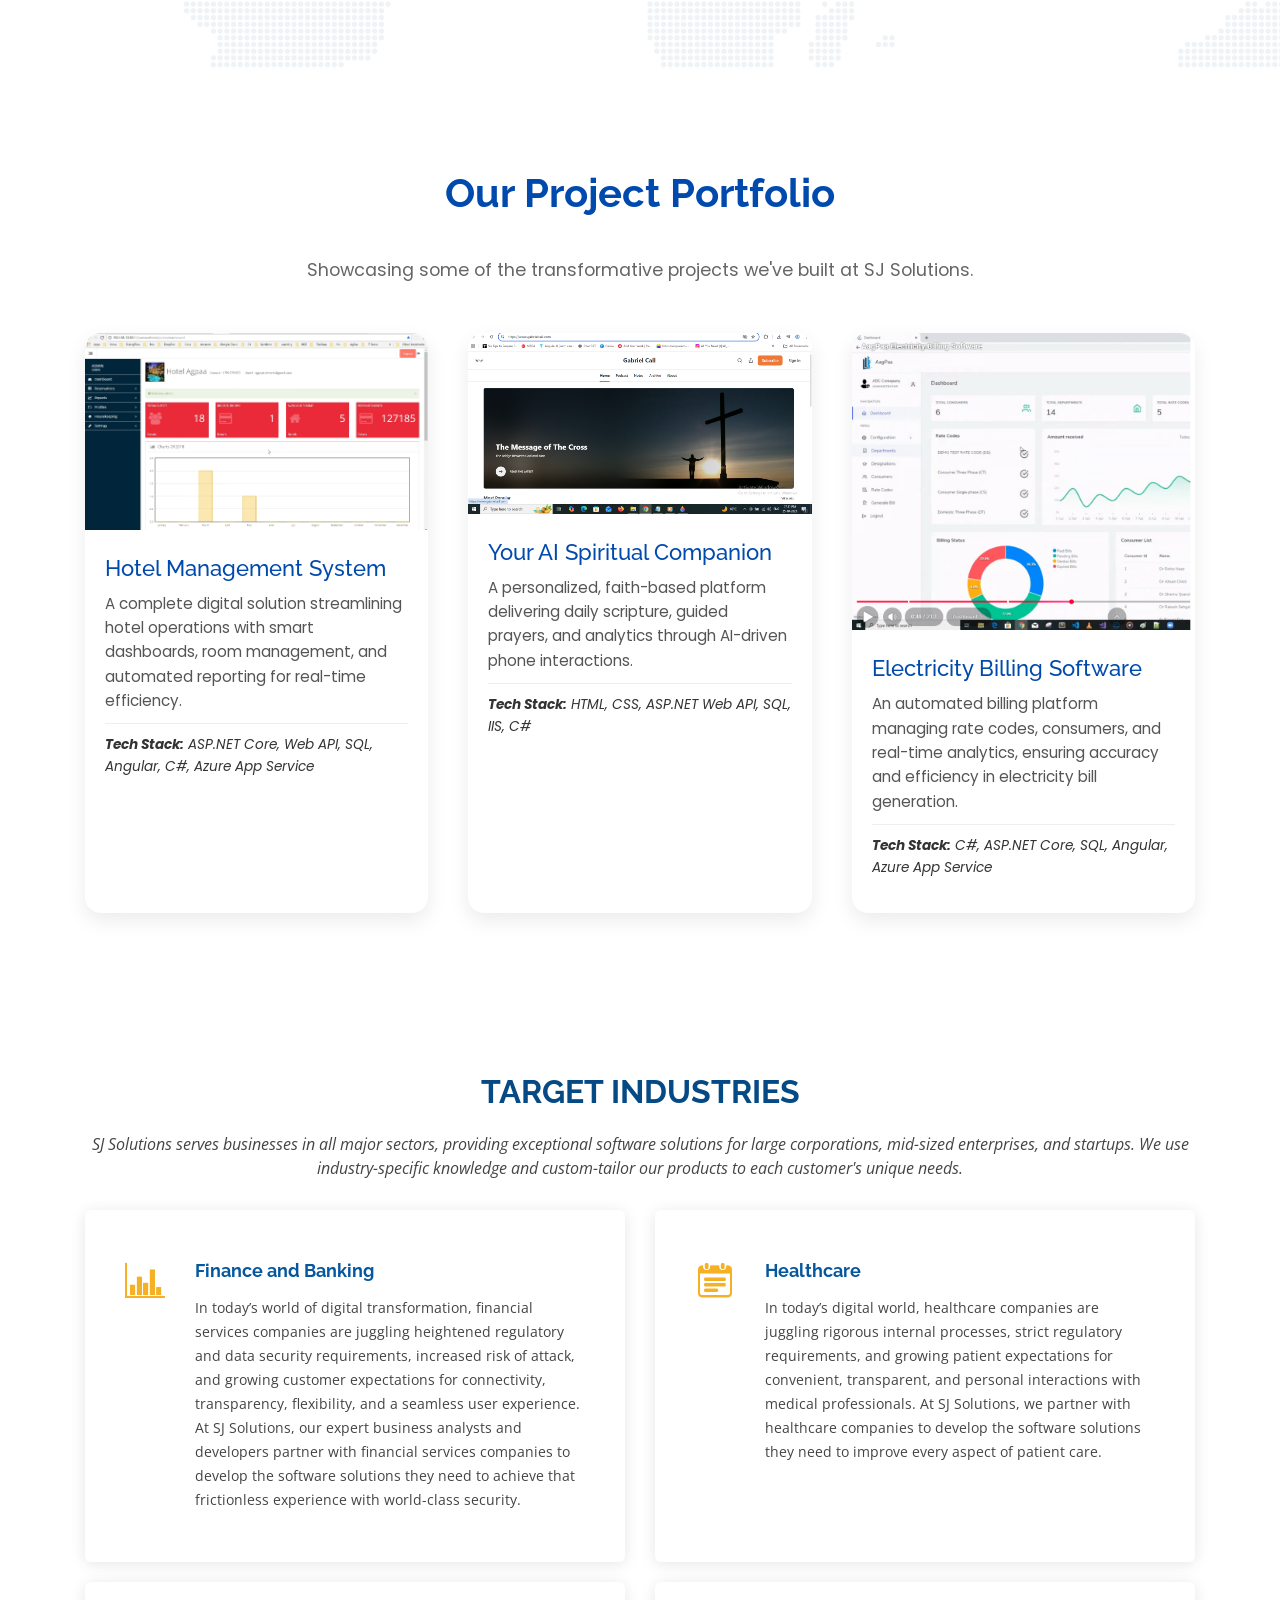
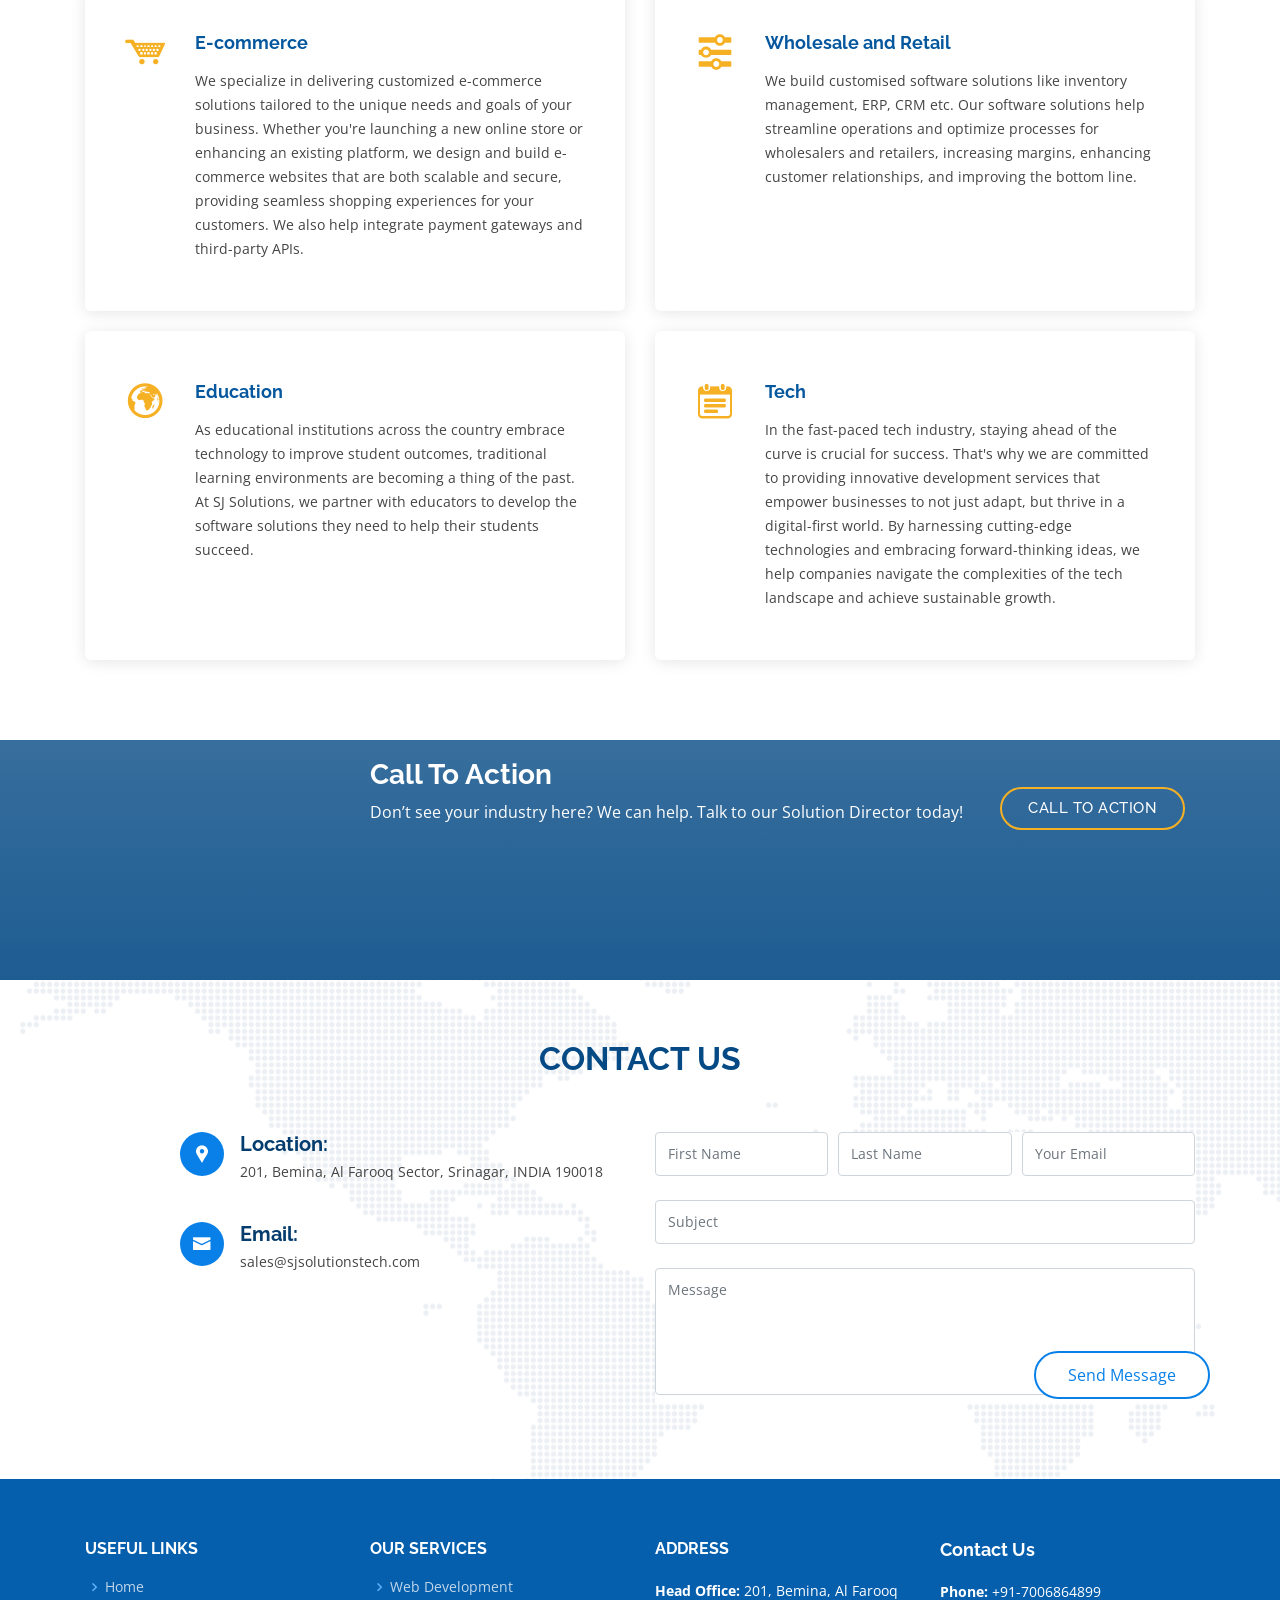
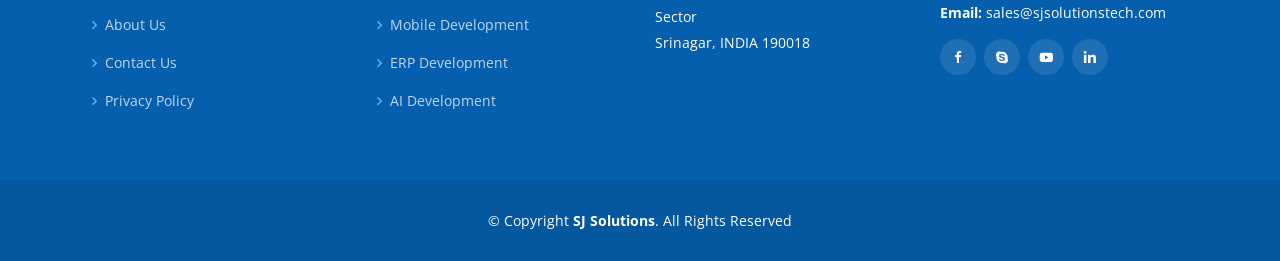
==== commit 89ce3603: "Drop the white card from the logo; remove Clients and Testimonials The white rounded card behind the" ====
--- a/index.html
+++ b/index.html
@@ -176,8 +176,6 @@
           <li><a href="#about">About</a></li>
           <li><a href="#why-us">Previous Projects</a></li>
           <li><a href="#services">Industries</a></li>
-          <li><a href="#team">Clients</a></li>
-		<li><a href="#Testimonials">Testominal</a></li>
           <li><a href="#contact">Contact</a></li>
 
         </ul>
@@ -473,57 +471,6 @@
 
 
 
-    <!-- ======= Team Section ======= -->
-    <section id="team" class="team section-bg">
-      <div class="container" data-aos="fade-up">
-
-        <div class="section-title">
-          <h2>OUR CLIENTS</h2>
-          <p>We take extreme pride in being able to serve large and medium enterprises in almost all industry segments,</p>
-		  <p>providing solutions to complex business requirements, and generating value in our delivery system.</p>
-
-			<div class="owl-item" >
-				<div class="item">
-					<a href="https://www.nitsri.ac.in/">
-						<img alt="logo" src="assets/img/NITlogo.jpg">
-					</a>
-
-			</div>
-
-			</div>
-
-		  </div>
-      </div>
-    </section><!-- End Team Section -->
-
-	  <!-- ======= Testimonials Section ======= -->
-    <section id="Testimonials" class="services">
-      <div class="container" data-aos="fade-up">
-
-        <div class="section-title">
-          <h2>Testimonials</h2>
-		  </div>
-
-        <div class="row">
-          <div class="col-md-6 d-flex align-items-stretch" data-aos="fade-up" data-aos-delay="100">
-           <div class="icon-box">
-             <i class="icofont-earth"></i>
-				<!-- <img alt="logo" src="assets/img/NITlogo.jpg"> -->
-              <h4><a href="https://rakeshsehgal.com">Prof. Rakesh Sehgal</a></h4>
-			  <p>SJ Solutions  is the best website and software company</p>
-           </div>
-          </div>
-          <div class="col-md-6 d-flex align-items-stretch mt-4 mt-md-0" data-aos="fade-up" data-aos-delay="200">
-            <div class="icon-box">
-              <i class="icofont-earth"></i>
-              <h4><a href="https://anjusehgal.com/">Dr. Anju </a></h4>
-              <p>Companies like SJ Solutions are rare to seen. No words to express the time to time suggestions by the company. Very cooperative staff with customer satisfaction motive.</p>
-            </div>
-          </div>
-
-		  </div>
-      </div>
-    </section>
 
 
 	  <!-- ======= Contact Section ======= -->
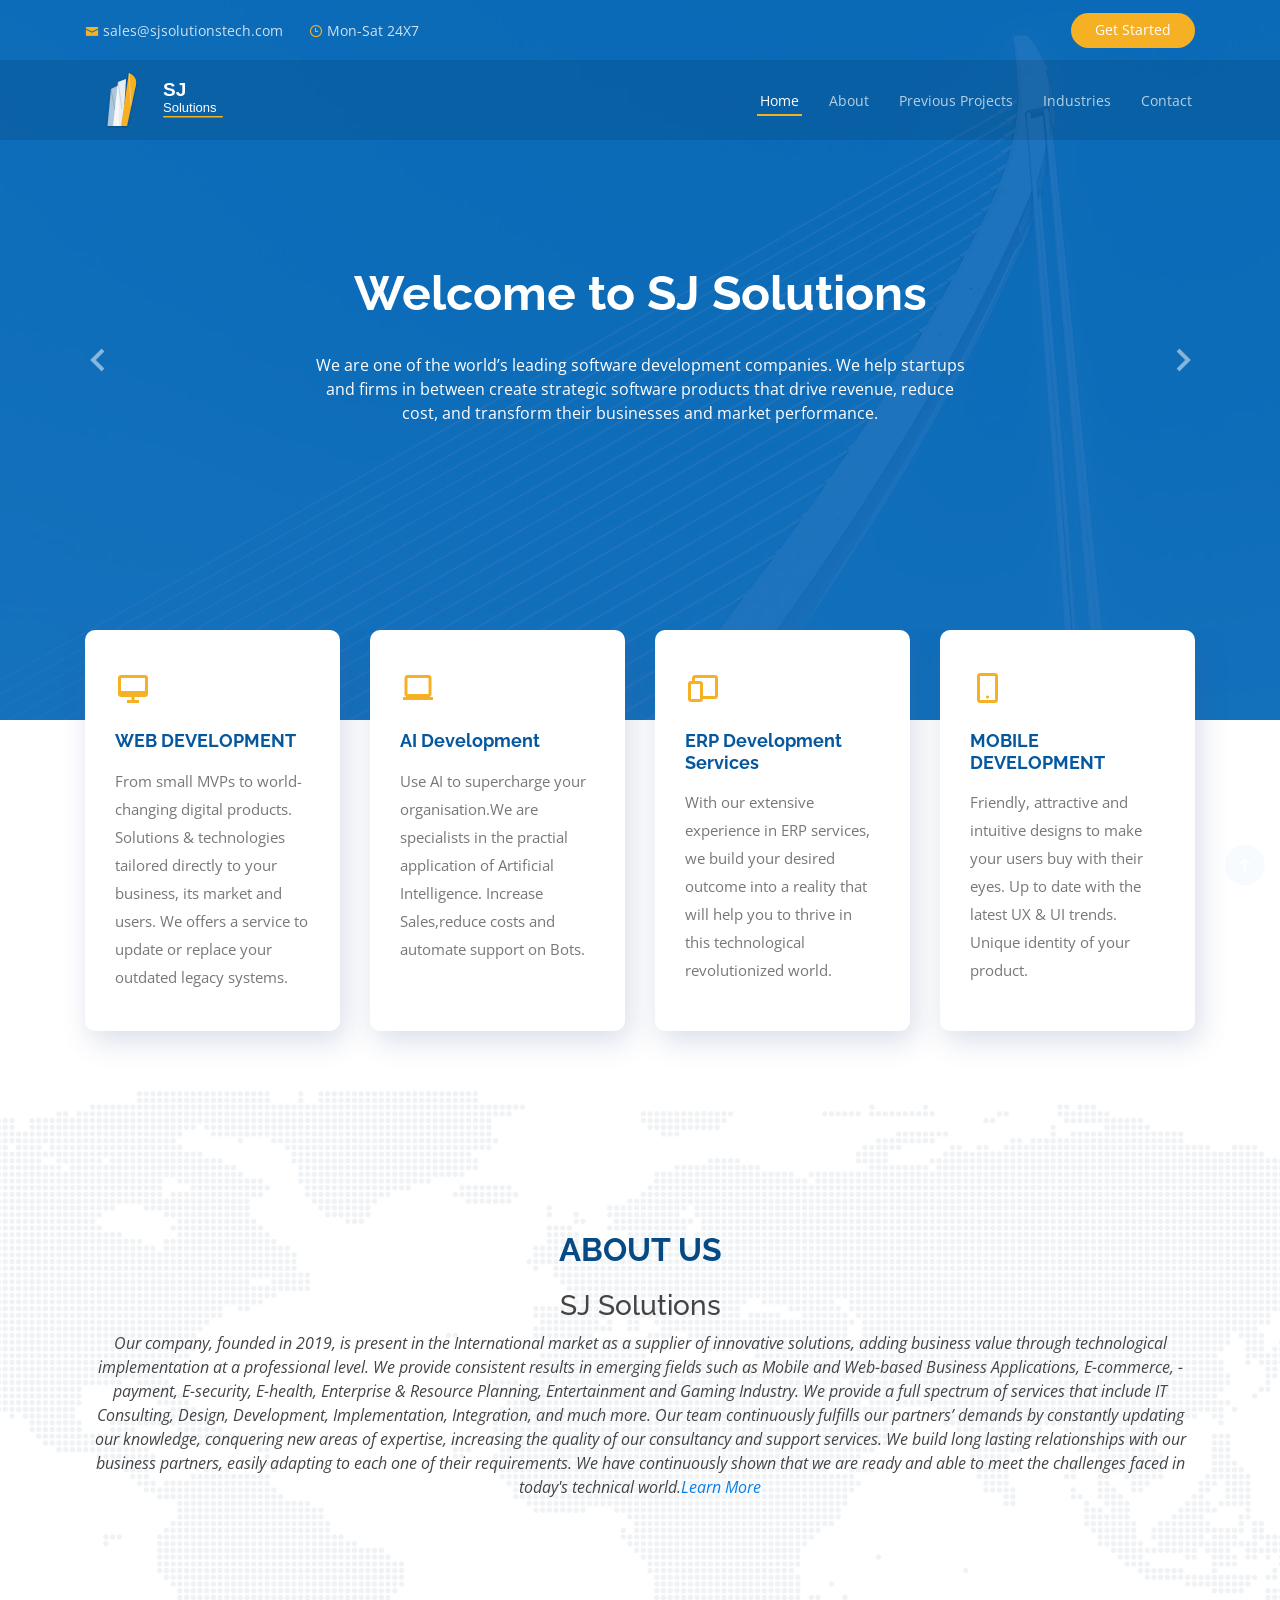
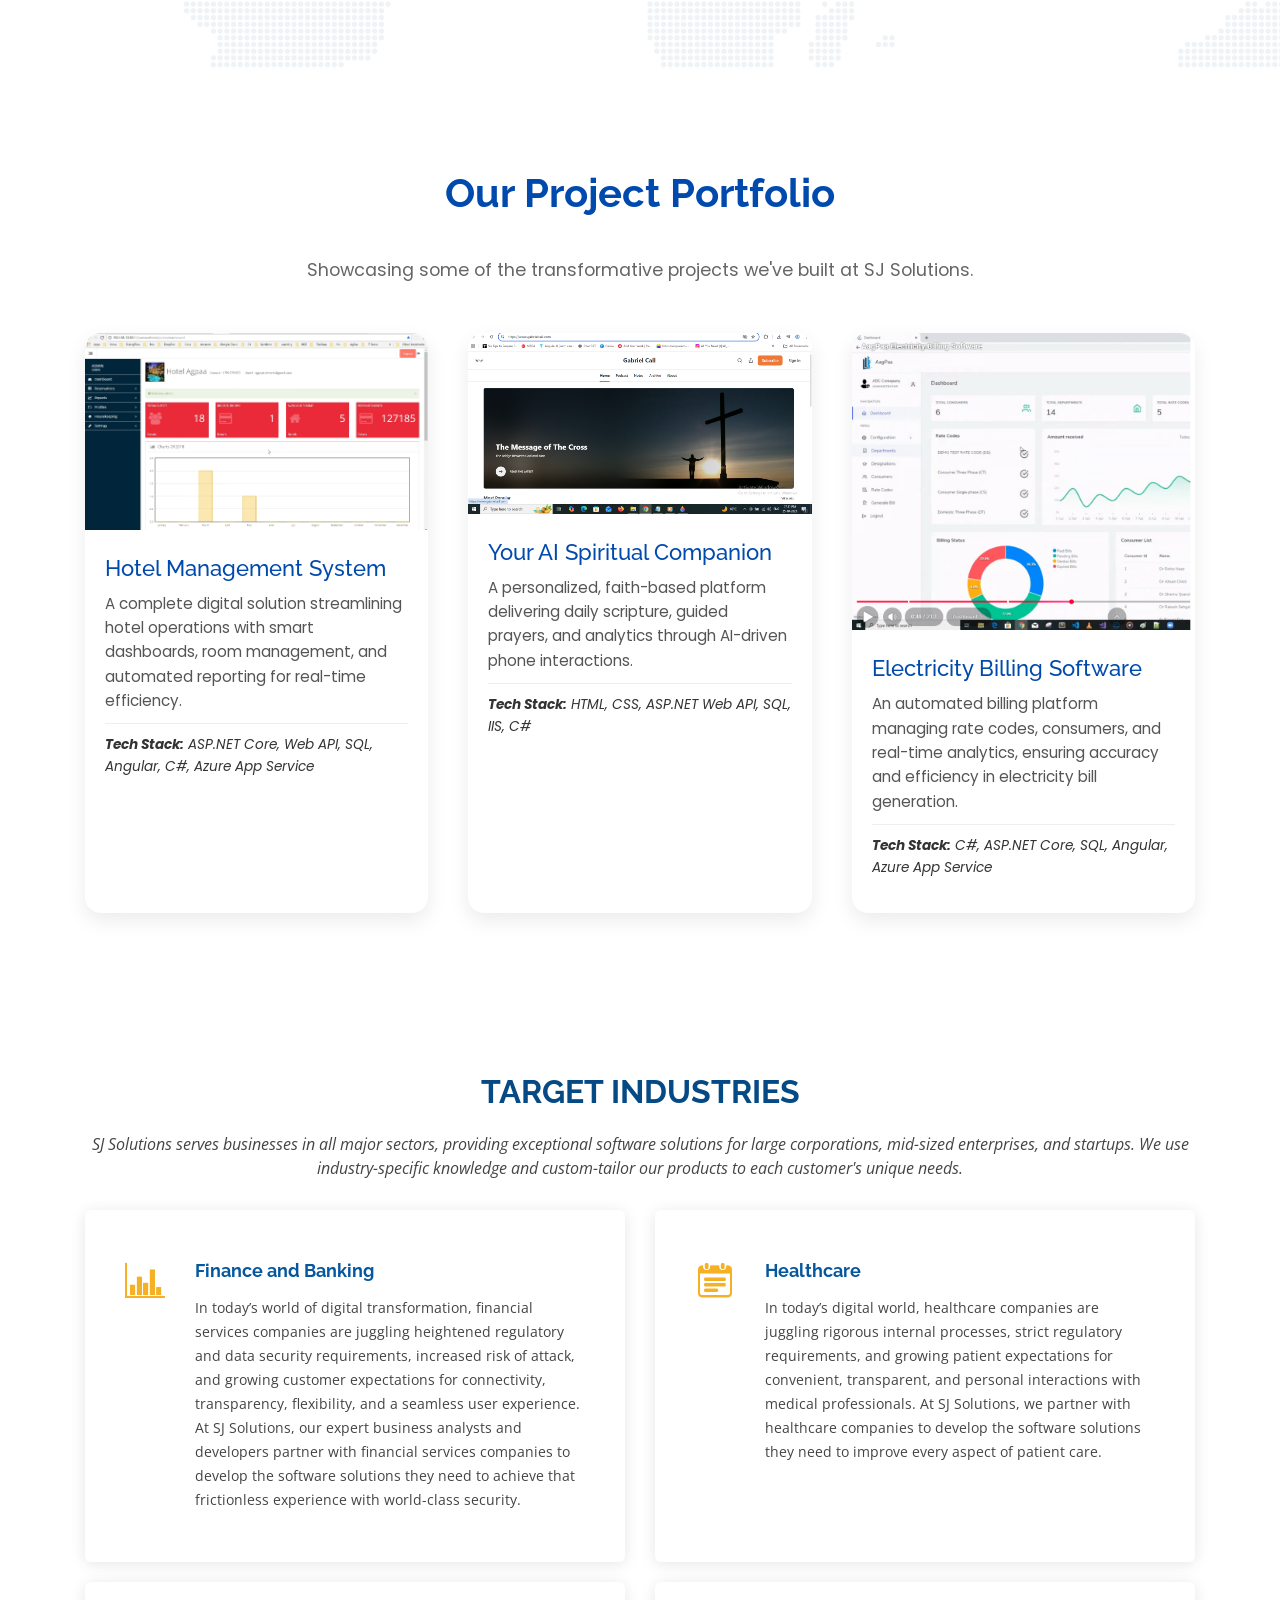
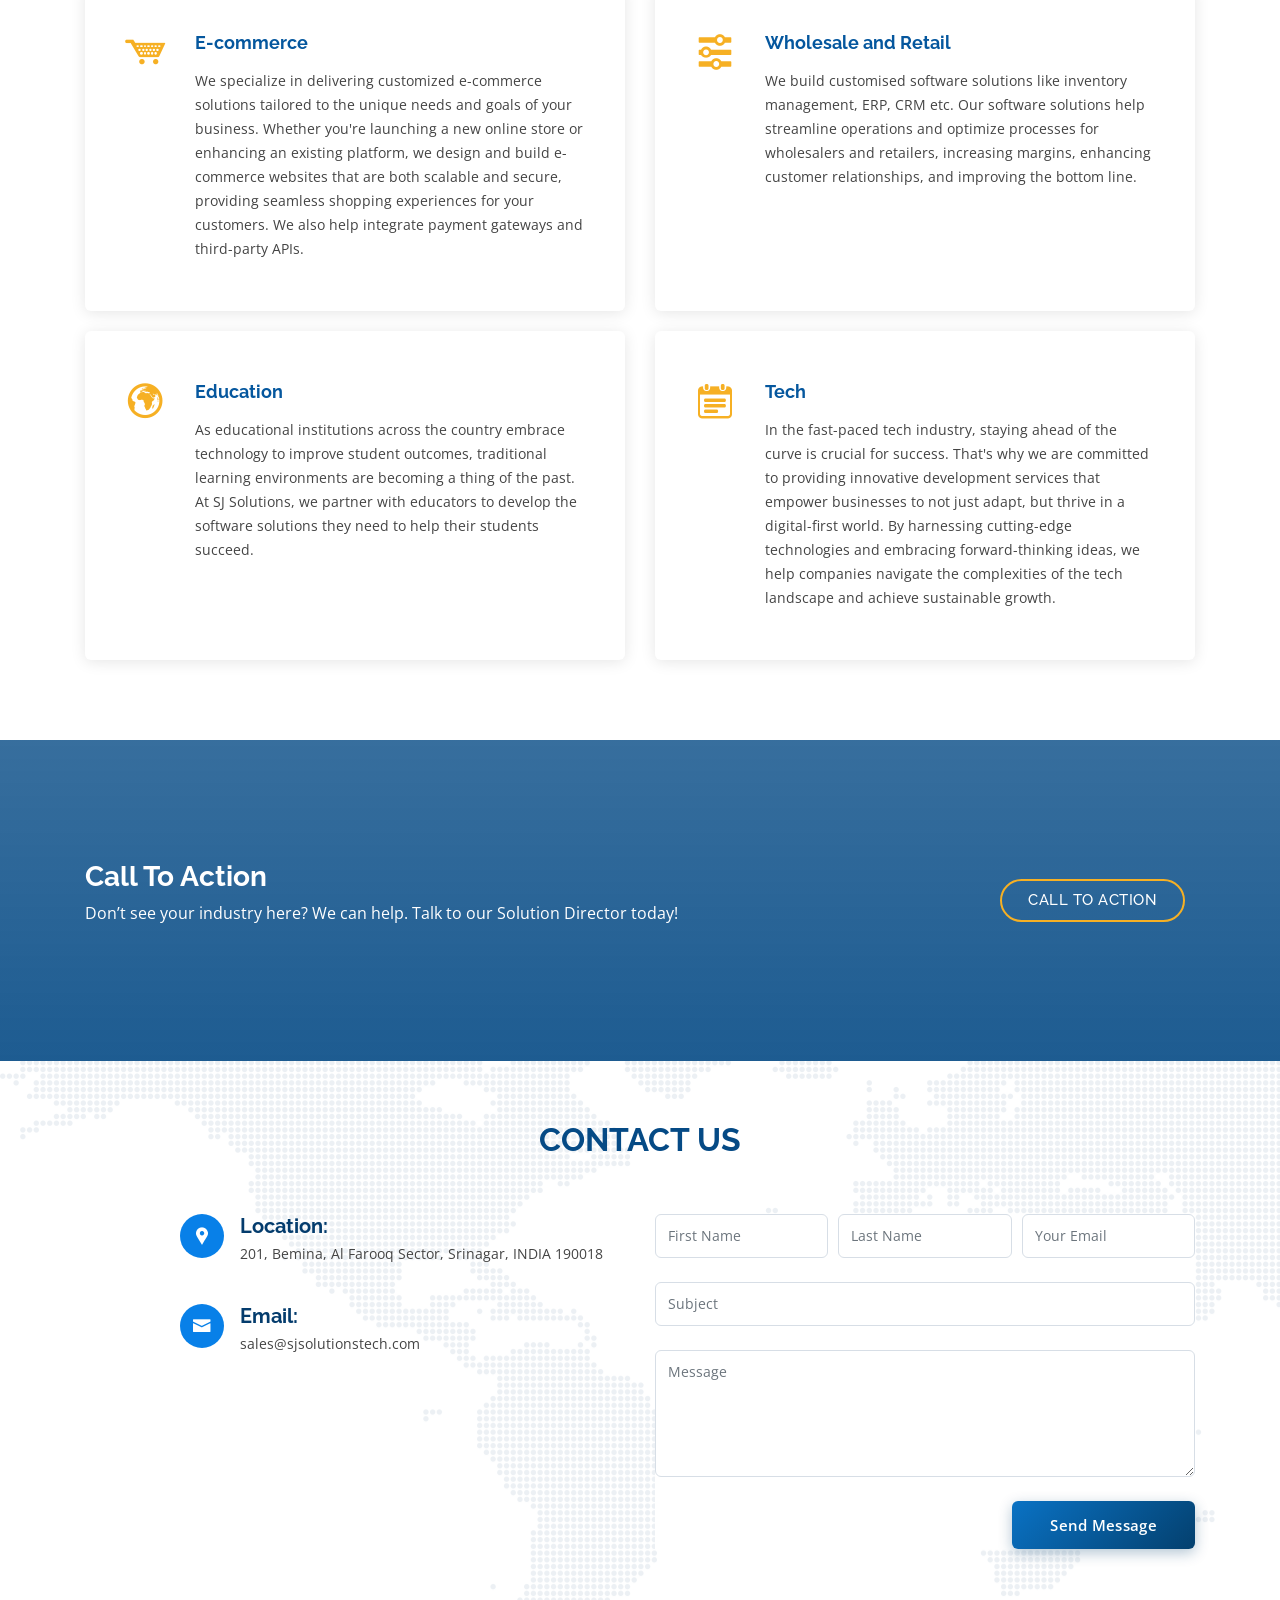
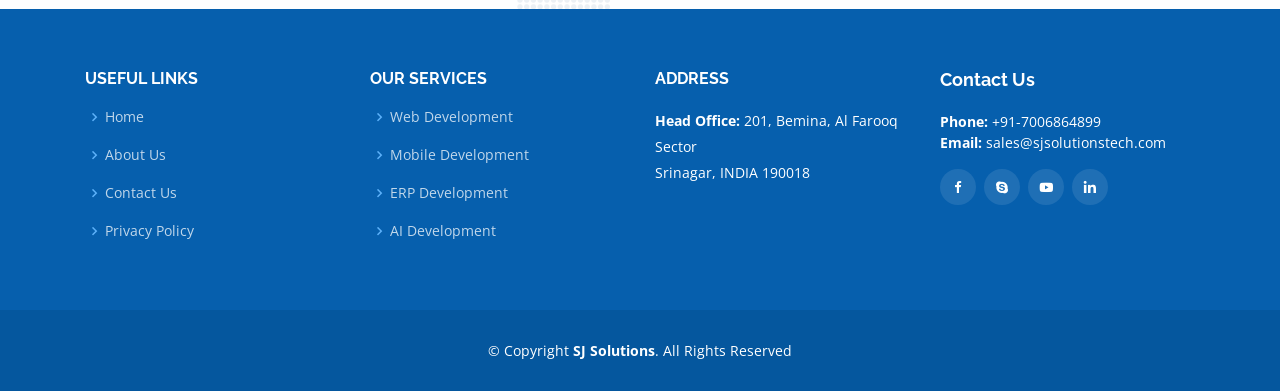
==== commit 42a043f1: "Polish the contact form styling The Send Message button was an unfilled outline (2px border, white b" ====
--- a/index.html
+++ b/index.html
@@ -35,7 +35,6 @@
   * Author: BootstrapMade.com
   * License: https://bootstrapmade.com/license/
   ======================================================== -->
-	<script src="https://www.google.com/recaptcha/api.js" async defer></script>
 	<script async src="https://pagead2.googlesyndication.com/pagead/js/adsbygoogle.js?client=ca-pub-5150853147028967"
      crossorigin="anonymous"></script>
 <style>
@@ -505,7 +504,9 @@
 
           <div class="col-lg-6 mt-5 mt-lg-0" data-aos="fade-left" data-aos-delay="100">
 
-            <form action="contact.php" method="post" role="form" class="php-email-form">
+            <form action="https://api.web3forms.com/submit" method="post" role="form" class="php-email-form">
+              <input type="hidden" name="access_key" value="8ae41ede-e361-4ce3-bfb8-da799d6d0b31" />
+              <input type="checkbox" name="botcheck" class="hidden" style="display: none;" />
               <div class="form-row">
                 <div class="col-md-4 form-group">
                   <input type="text" name="fname" class="form-control" id="fname" placeholder="First Name" data-rule="minlen:4" data-msg="Please enter at least 4 chars" />
@@ -533,10 +534,7 @@
                 <div class="error-message"></div>
                 <div class="sent-message">Your message has been sent. Thank you!</div>
               </div>
-				<div>
-				<div class="g-recaptcha" data-sitekey="6LeGdPUqAAAAACzHdzCGyerWPEHAPa_zpm4oUiF_"></div>
-              <div class="text-center"><button type="submit">Send Message</button></div>
-				</div>
+              <div class="form-submit"><button type="submit">Send Message</button></div>
             </form>
 
           </div>
@@ -624,7 +622,7 @@
   <script src="assets/vendor/jquery/jquery.min.js"></script>
   <script src="assets/vendor/bootstrap/js/bootstrap.bundle.min.js"></script>
   <script src="assets/vendor/jquery.easing/jquery.easing.min.js"></script>
-  <script src="assets/vendor/php-email-form/validate.js"></script>
+  <script src="assets/js/web3forms.js"></script>
   <script src="assets/vendor/owl.carousel/owl.carousel.min.js"></script>
   <script src="assets/vendor/venobox/venobox.min.js"></script>
   <script src="assets/vendor/isotope-layout/isotope.pkgd.min.js"></script>
--- a/assets/css/style.css
+++ b/assets/css/style.css
@@ -1572,9 +1572,17 @@
 }
 
 .contact .php-email-form input, .contact .php-email-form textarea {
-  border-radius: 4px;
+  border: 1px solid #d7dee6;
+  border-radius: 6px;
   box-shadow: none;
   font-size: 14px;
+  transition: border-color 0.2s ease, box-shadow 0.2s ease;
+}
+
+.contact .php-email-form input:focus, .contact .php-email-form textarea:focus {
+  border-color: #0a72c4;
+  box-shadow: 0 0 0 3px rgba(10, 114, 196, 0.15);
+  outline: none;
 }
 
 .contact .php-email-form input {
@@ -1585,25 +1593,34 @@
   padding: 10px 12px;
 }
 
+.contact .php-email-form .form-submit {
+  text-align: right;
+  margin-top: 12px;
+}
+
 .contact .php-email-form button[type="submit"] {
   border: 0;
-  padding: 10px 32px;
-  color: #0880e8;
-  transition: 0.4s;
-  border-radius: 50px;
-  border: 2px solid #0880e8;
-  background: #fff;
-}
-.text-center
-{
-	position: absolute;
-    right: 0px;
-    bottom: 20px;
+  padding: 13px 38px;
+  color: #fff;
+  font-weight: 600;
+  font-size: 15px;
+  letter-spacing: 0.3px;
+  border-radius: 6px;
+  background: linear-gradient(135deg, #0a72c4, #04406e);
+  box-shadow: 0 4px 14px rgba(4, 64, 110, 0.3);
+  cursor: pointer;
+  transition: transform 0.2s ease, box-shadow 0.2s ease, background 0.3s ease;
 }
 
 .contact .php-email-form button[type="submit"]:hover {
-  background: #0880e8;
-  color: #fff;
+  background: linear-gradient(135deg, #04406e, #032c4d);
+  box-shadow: 0 6px 18px rgba(4, 64, 110, 0.4);
+  transform: translateY(-2px);
+}
+
+.contact .php-email-form button[type="submit"]:active {
+  transform: translateY(0);
+  box-shadow: 0 3px 10px rgba(4, 64, 110, 0.3);
 }
 
 @-webkit-keyframes animate-loading {
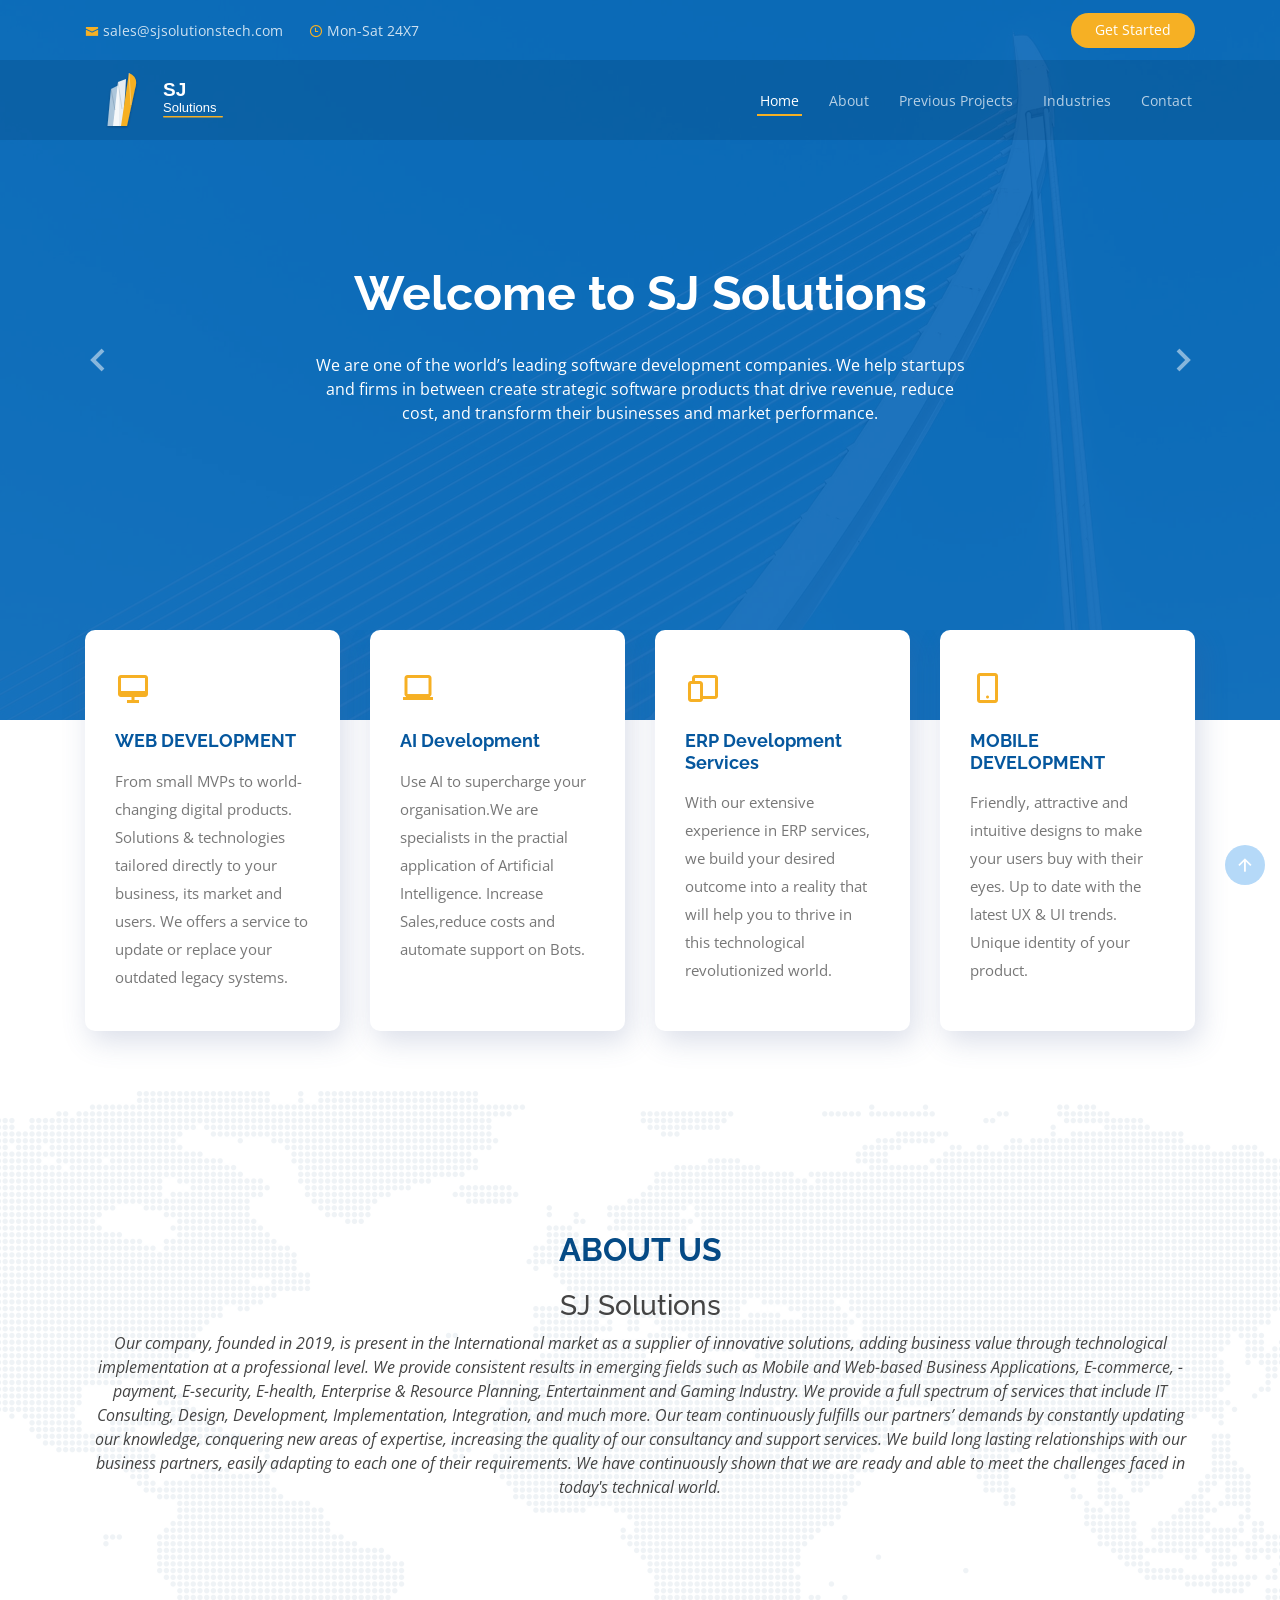
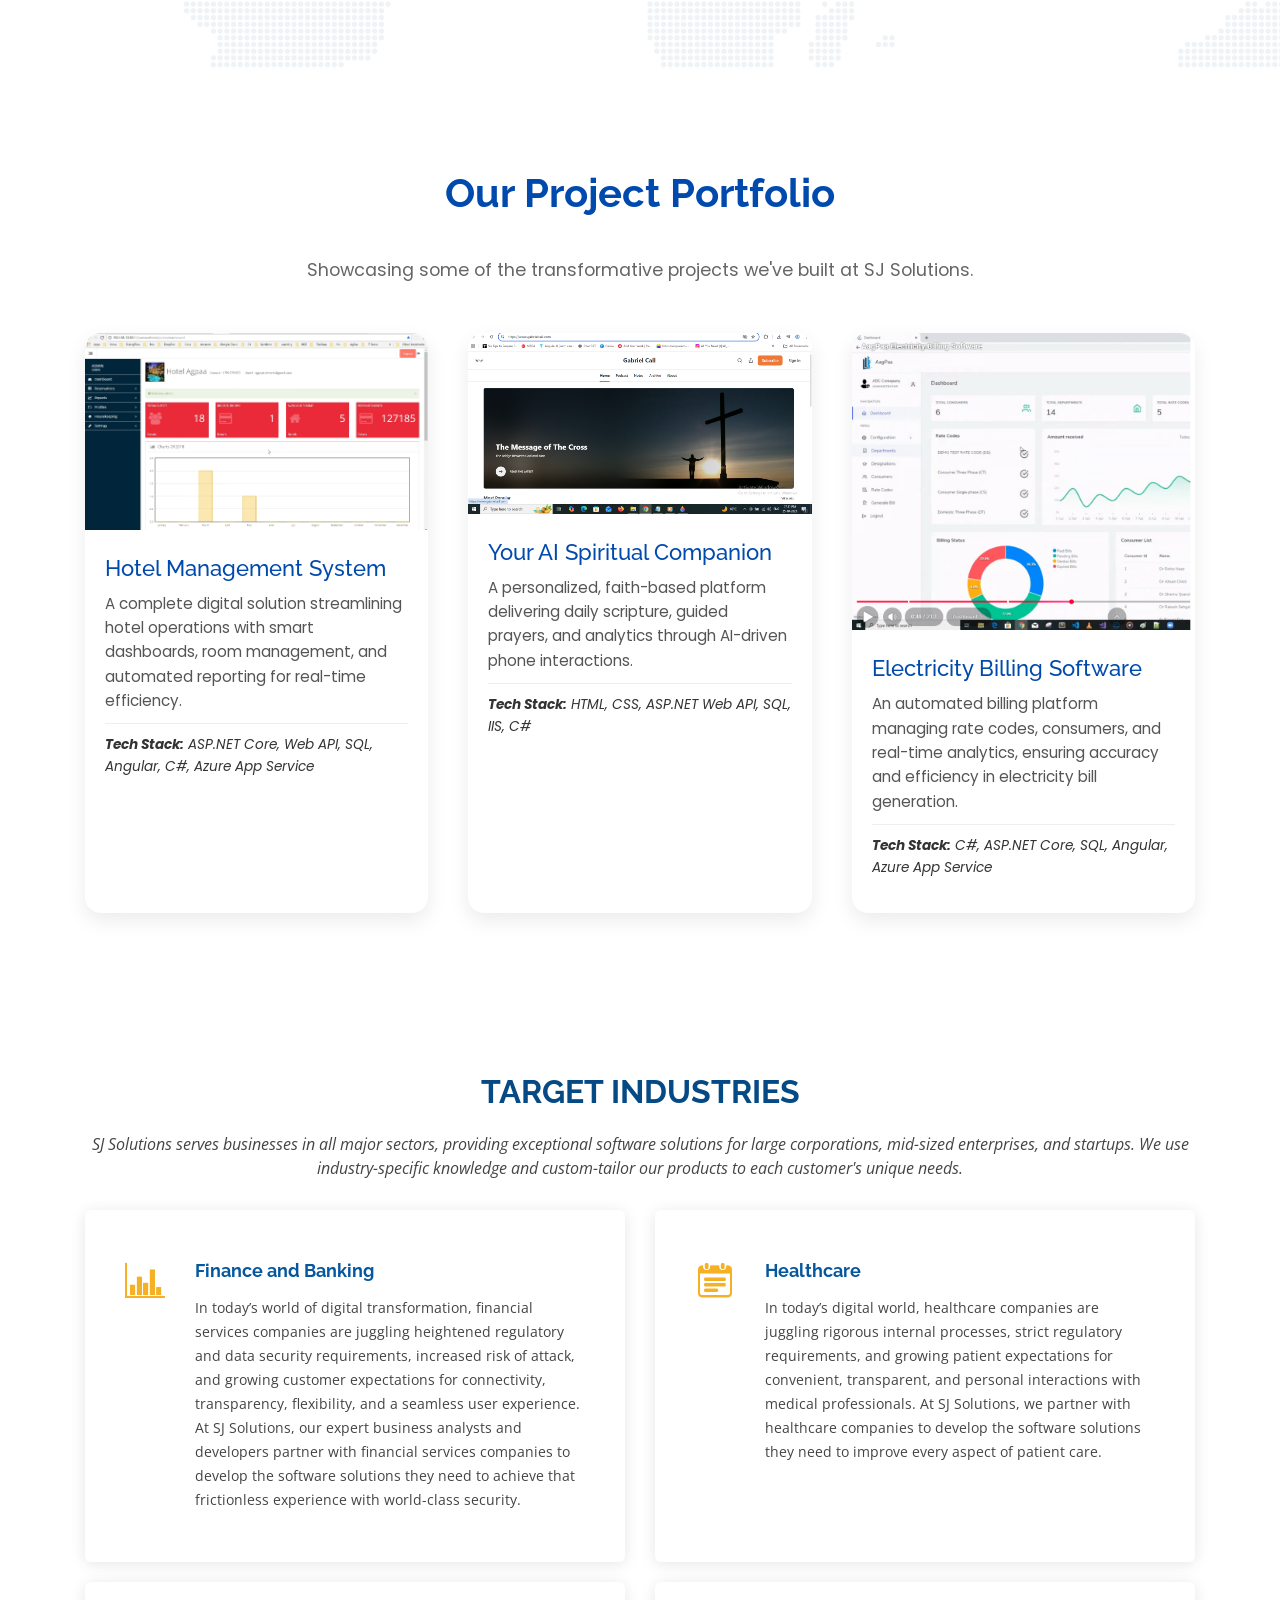
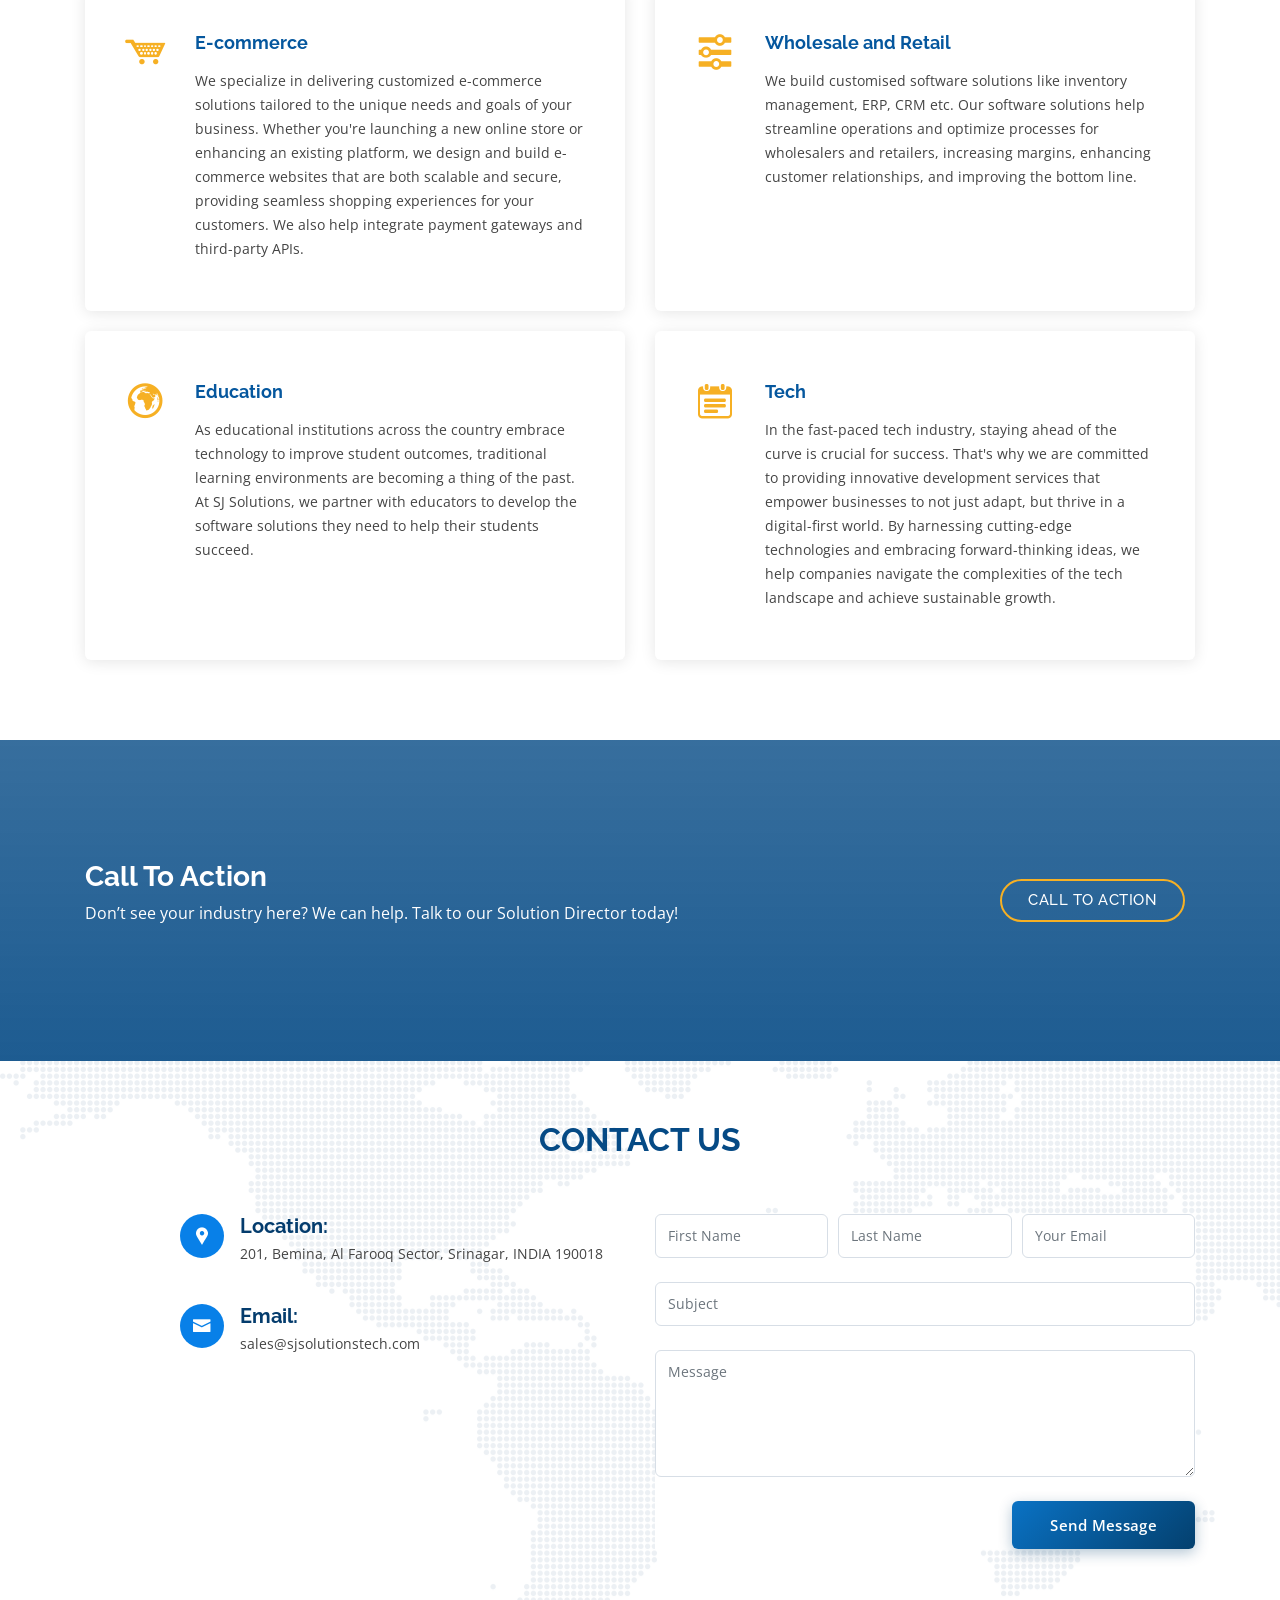
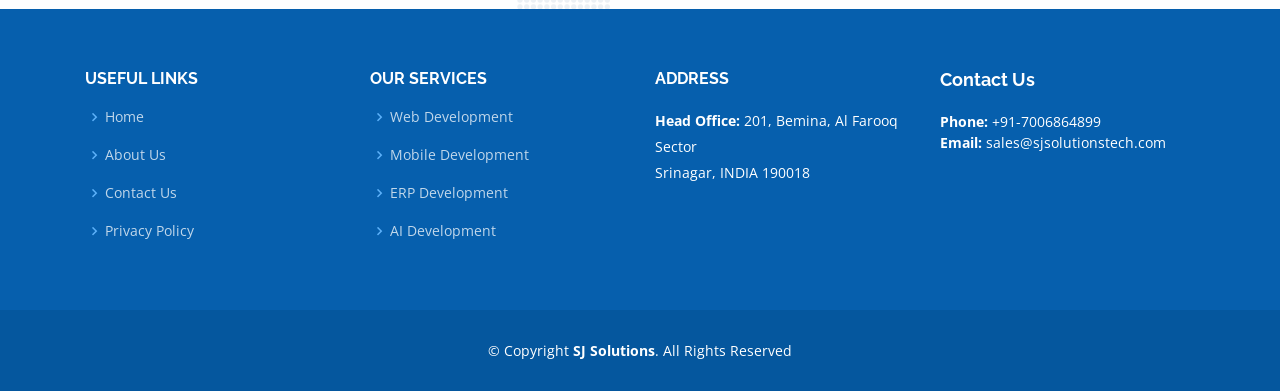
==== commit 589070ef: "Remove social media links Drop the footer Facebook/Skype/YouTube/LinkedIn icon links (still pointing" ====
--- a/index.html
+++ b/index.html
@@ -298,7 +298,7 @@
         <div class="section-title">
           <h2>About Us</h2>
           <h3>SJ Solutions</h3>
-          <p>Our company, founded in 2019, is present in the International market as a supplier of innovative solutions, adding business value through technological implementation at a professional level. We provide consistent results in emerging fields such as Mobile and Web-based Business Applications, E-commerce, -payment, E-security, E-health, Enterprise & Resource Planning, Entertainment and Gaming Industry. We provide a full spectrum of services that include IT Consulting, Design, Development, Implementation, Integration, and much more. Our team continuously fulfills our partners’ demands by constantly updating our knowledge, conquering new areas of expertise, increasing the quality of our consultancy and support services. We build long lasting relationships with our business partners, easily adapting to each one of their requirements. We have continuously shown that we are ready and able to meet the challenges faced in today's technical world.<a href="https://www.youtube.com/@aagpaasoftwares5643" class="btn-learn-more">Learn More</a></p>
+          <p>Our company, founded in 2019, is present in the International market as a supplier of innovative solutions, adding business value through technological implementation at a professional level. We provide consistent results in emerging fields such as Mobile and Web-based Business Applications, E-commerce, -payment, E-security, E-health, Enterprise & Resource Planning, Entertainment and Gaming Industry. We provide a full spectrum of services that include IT Consulting, Design, Development, Implementation, Integration, and much more. Our team continuously fulfills our partners’ demands by constantly updating our knowledge, conquering new areas of expertise, increasing the quality of our consultancy and support services. We build long lasting relationships with our business partners, easily adapting to each one of their requirements. We have continuously shown that we are ready and able to meet the challenges faced in today's technical world.</p>
 
         </div>
 
@@ -593,14 +593,6 @@
             <h3>Contact Us</h3>
             <strong>Phone:</strong> +91-7006864899<br>
               <strong>Email:</strong> sales@sjsolutionstech.com<br>
-            <div class="social-links mt-3">
-            <!--  <a href="#" class="twitter"><i class="bx bxl-twitter"></i></a> -->
-            <a href="https://www.facebook.com/aagpaa" class="facebook"><i class="bx bxl-facebook"></i></a>
-              <!--   <a href="#" class="instagram"><i class="bx bxl-instagram"></i></a>-->
-              <a href="#" class="google-plus"><i class="bx bxl-skype"></i></a>
-				<a href="https://www.youtube.com/@aagpaasoftwares5643" class="google-plus"><i class="bx bxl-youtube"></i></a>
-              <a href="https://www.linkedin.com/company/aagpaa-software-solutions" class="linkedin"><i class="bx bxl-linkedin"></i></a>
-            </div>
           </div>
 
         </div>
